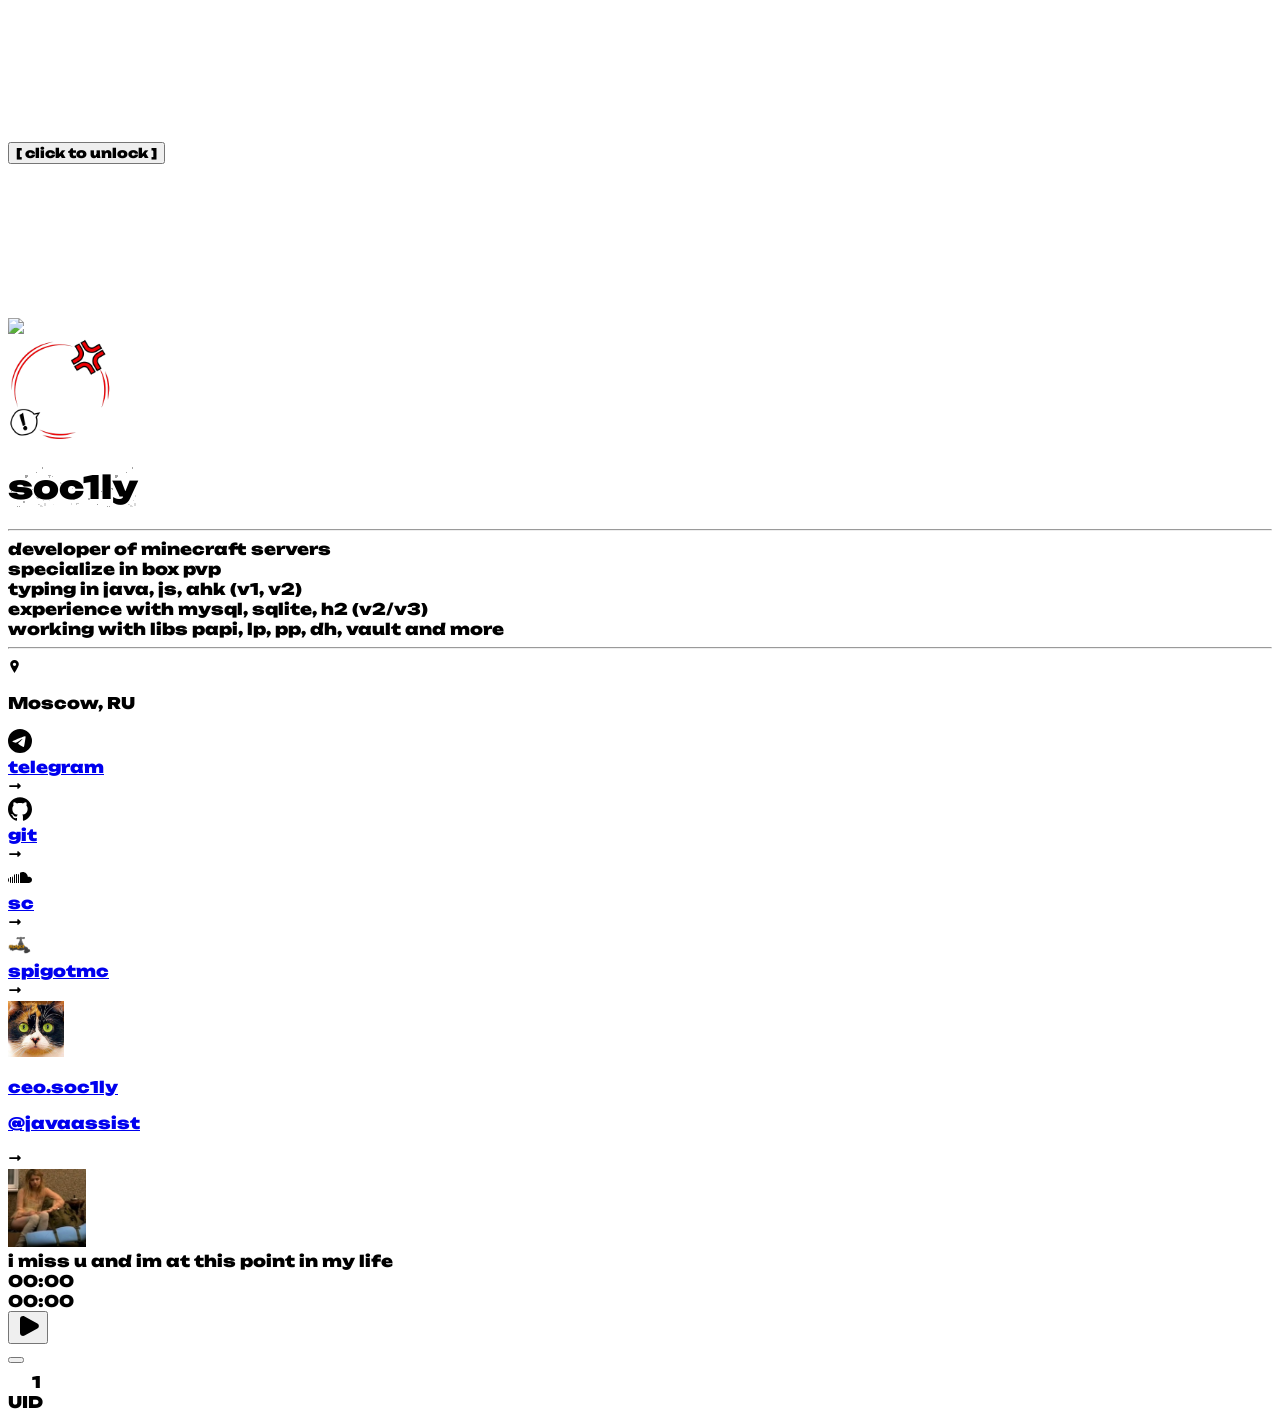
==== fakecrime.bio/soc1ly.html @ d60ca5ef "Add files via upload" ====
<!DOCTYPE html><html lang="en">
<!-- Mirrored from fakecrime.bio/soc1ly by HTTrack Website Copier/3.x [XR&CO'2014], Fri, 26 Jun 2026 05:09:18 GMT -->
<!-- Added by HTTrack --><meta http-equiv="content-type" content="text/html;charset=utf-8" /><!-- /Added by HTTrack -->
<head><meta charSet="utf-8"/><link rel="preconnect" href="https://r2.fakecrime.bio/"/><meta name="viewport" content="width=device-width, initial-scale=1, maximum-scale=1"/><link rel="stylesheet" href="_next/static/css/2b248e9e79008cde.css" data-precedence="next"/><link rel="stylesheet" href="_next/static/css/2317e2665037c7f9.css" data-precedence="next"/><link rel="preload" as="script" fetchPriority="low" href="_next/static/chunks/webpack-b9954c28ec583b7f.js"/><script src="_next/static/chunks/fd9d1056-62a21c23d1c7eddb.js" async="" type="e4e64b947d9a463ac514992d-text/javascript"></script><script src="_next/static/chunks/2117-4ecefe92f7ff6a56.js" async="" type="e4e64b947d9a463ac514992d-text/javascript"></script><script src="_next/static/chunks/main-app-5294d1645fe5526e.js" async="" type="e4e64b947d9a463ac514992d-text/javascript"></script><script src="_next/static/chunks/4438-90663ea9f5e61d1a.js" async="" type="e4e64b947d9a463ac514992d-text/javascript"></script><script src="_next/static/chunks/app/layout-2d54398fd2197749.js" async="" type="e4e64b947d9a463ac514992d-text/javascript"></script><script src="_next/static/chunks/2972-30e123e68af4141a.js" async="" type="e4e64b947d9a463ac514992d-text/javascript"></script><script src="_next/static/chunks/app/error-9388289c7d46beb7.js" async="" type="e4e64b947d9a463ac514992d-text/javascript"></script><script src="_next/static/chunks/app/not-found-3c7879948d636120.js" async="" type="e4e64b947d9a463ac514992d-text/javascript"></script><script src="_next/static/chunks/aaea2bcf-b350f97bed25f4e3.js" async="" type="e4e64b947d9a463ac514992d-text/javascript"></script><script src="_next/static/chunks/4123-5829a6358d86a6cf.js" async="" type="e4e64b947d9a463ac514992d-text/javascript"></script><script src="_next/static/chunks/3145-48cafac7e1c5f377.js" async="" type="e4e64b947d9a463ac514992d-text/javascript"></script><script src="_next/static/chunks/5823-858e1024ac753b35.js" async="" type="e4e64b947d9a463ac514992d-text/javascript"></script><script src="_next/static/chunks/3959-676af0b8bd7fda23.js" async="" type="e4e64b947d9a463ac514992d-text/javascript"></script><script src="_next/static/chunks/4576-3b5e958e42ed7730.js" async="" type="e4e64b947d9a463ac514992d-text/javascript"></script><script src="_next/static/chunks/8888-28c9cdcb72d3bdb5.js" async="" type="e4e64b947d9a463ac514992d-text/javascript"></script><script src="_next/static/chunks/app/%5bslug%5d/page-f7dfb92ca68be2da.js" async="" type="e4e64b947d9a463ac514992d-text/javascript"></script><meta name="theme-color" content="#ffffff"/><title>soc1ly</title><link rel="manifest" href="manifest.webmanifest" crossorigin="use-credentials"/><meta name="robots" content="index, follow"/><meta name="copyright" content="fakecrime 2026 — All Rights reserved"/><link rel="canonical" href="soc1ly.html"/><meta property="og:title" content="soc1ly.lol"/><meta property="og:url" content="https://fakecrime.bio"/><meta property="og:type" content="profile"/><meta name="twitter:card" content="summary_large_image"/><meta name="twitter:title" content="soc1ly.lol"/><meta name="twitter:image" content="https://fakecrime.bio/api/og/soc1ly?t=1782450524565"/><link rel="shortcut icon" href="https://r2.fakecrime.bio/favicons/186e4f54-1aff-45e9-80f9-6cfaedfd10ea.webp"/><script src="_next/static/chunks/polyfills-42372ed130431b0a.js" noModule="" type="e4e64b947d9a463ac514992d-text/javascript"></script><style>
@font-face {
    font-family: 'CustomFont';
    src: url('./font.ttf') format('truetype');
    font-weight: normal;
    font-style: normal;
}

html,
body,
main,
*,
*::before,
*::after,
input,
button,
textarea,
select {
    font-family: 'CustomFont' !important;
}
</style></head><body><script type="e4e64b947d9a463ac514992d-text/javascript">(self.__next_s=self.__next_s||[]).push([0,{"type":"application/ld+json","children":"{\n  \"@context\": \"https://schema.org\",\n  \"@type\": \"Organization\",\n  \"url\": \"https://fakecrime.bio\",\n  \"name\": \"fakecrime\",\n  \"description\": \"Fakecrime is your essential platform for creating modern, customizable bio-pages, paired with a flexible, fast and secure file hosting to meet all your digital needs.\",\n  \"logo\": \"https://fakecrime.bio/favicon.ico\"\n}","id":"organization-json-ld"}])</script><section aria-label="Notifications alt+T" tabindex="-1" aria-live="polite" aria-relevant="additions text" aria-atomic="false"></section><!--$--><style>
          #nprogress {
            pointer-events: none;
          }
          
          #nprogress .bar {
            background: #F97316;
          
            position: fixed;
            z-index: 1031;
            top: 0;
            left: 0;
          
            width: 100%;
            height: 3px;
          }
          
          /* Fancy blur effect */
          #nprogress .peg {
            display: block;
            position: absolute;
            right: 0px;
            width: 100px;
            height: 100%;
            box-shadow: 0 0 10px #F97316, 0 0 5px #F97316;
            opacity: 1.0;
          
            -webkit-transform: rotate(3deg) translate(0px, -4px);
                -ms-transform: rotate(3deg) translate(0px, -4px);
                    transform: rotate(3deg) translate(0px, -4px);
          }
          
          /* Remove these to get rid of the spinner */
          #nprogress .spinner {
            display: block;
            position: fixed;
            z-index: 1031;
            top: 15px;
            right: 15px;
          }
          
          #nprogress .spinner-icon {
            width: 18px;
            height: 18px;
            box-sizing: border-box;
          
            border: solid 2px transparent;
            border-top-color: #F97316;
            border-left-color: #F97316;
            border-radius: 50%;
          
            -webkit-animation: nprogress-spinner 400ms linear infinite;
                    animation: nprogress-spinner 400ms linear infinite;
          }
          
          .nprogress-custom-parent {
            overflow: hidden;
            position: relative;
          }
          
          .nprogress-custom-parent #nprogress .spinner,
          .nprogress-custom-parent #nprogress .bar {
            position: absolute;
          }
          
          @-webkit-keyframes nprogress-spinner {
            0%   { -webkit-transform: rotate(0deg); }
            100% { -webkit-transform: rotate(360deg); }
          }
          @keyframes nprogress-spinner {
            0%   { transform: rotate(0deg); }
            100% { transform: rotate(360deg); }
          }
        </style><!--/$--><div id="cf-turnstile"></div><main style="font-family:CustomFont;--theme-color:#ffffff;--icon-color:#F97316;--primary-text-color:#ffffff;--secondary-text-color:#a3a3a3;--background-color:#000000;--box-color:#14141700;--box-width:1000px;--box-spacing:25px;--box-blur:0px;--box-radius:20px;--box-shadow-color:#09090900;--border-width:1px;--border-color:#78726D20;--border-style:Solid;--page-enter-animation:None;--page-enter-animation-speed:161ms;--avatar-radius:50px;--reveal-screen-blur:10px"><button type="button" class="reveal-screen-blur fixed z-50 flex size-full items-center justify-center bg-black/50"><div class="primary-text-color page-enter-animation whitespace-pre-wrap break-all px-4 text-lg select-none">[ click to unlock ]</div></button><video loop="" muted="" playsInline="" controlsList="nofullscreen" class="background-color pointer-events-none fixed z-10 size-full object-contain" disablePictureInPicture="" style="opacity:0%" src="https://r2.fakecrime.bio/backgrounds/d4bbc75a-4142-4ed5-b296-48e8fee470be.mp4"></video><div class="background-color pointer-events-none fixed z-0 size-full"></div><div class="hidden relative z-20 size-full"><div class="table-cell px-4 py-20 align-middle"><div class="box-width page-enter-animation relative mx-auto"><div class="false space-y-8"><div class="box-style"><div class="border-color box-radius-top border-bottom-width overflow-hidden"><video autoPlay="" loop="" muted="" playsInline="" controlsList="nofullscreen" disablePictureInPicture="" class="h-40 w-full" style="opacity:100%;filter:blur(00px)" src="https://r2.fakecrime.bio/banners/39128000-a18c-4f70-8458-5ef6fb4e8898.mp4" preload="none"></video></div><div class="space-y-8 -mt-14 box-padding-x box-padding-b"><div class="flex items-center justify-center flex-col gap-8"><div class="relative -m-2"><div class="relative m-2 aspect-square h-28"><img alt="Avatar" draggable="false" loading="lazy" width="104" height="104" decoding="async" data-nimg="1" class="border-color border-width avatar-radius aspect-square size-full Center" style="color:transparent" src="https://r2.fakecrime.bio/avatars/91bf0f3a-f4a6-4b5e-a938-6fa3a2fa9d0c.webp"/></div><div class="pointer-events-none absolute right-0 top-0 aspect-square h-32"><img alt="Decoration" draggable="false" loading="lazy" width="104" height="104" decoding="async" data-nimg="1" class="aspect-square size-full" style="color:transparent" src="../r2.fakecrime.bio/assets/decorations/angry.gif"/></div></div><div class="flex justify-center items-center z-10 flex-col gap-2"><h1 class="primary-text-color break-all text-2xl font-semibold" style="background-image:url(../r2.fakecrime.bio/assets/sparkles/white.gif);width:fit-content">soc1ly</h1></div></div><div class="secondary-text-color whitespace-pre-wrap leading-tight" style="word-break:break-word"><hr />
<div class="text-center"><b>developer of minecraft servers</b></div>
<div class="text-center"><b>specialize in box pvp</b></div>
<div class="text-center"><b>typing in java, js, ahk (v1, v2</b>)</div>
<div class="text-center"><b>experience with mysql, sqlite, h2 (v2/v3)</b></div>
<div class="text-center"><b>working with libs papi, lp, pp, dh, vault and more</b></div>
<hr /></div><div class="flex justify-center items-center gap-3 text-sm"><svg xmlns="http://www.w3.org/2000/svg" viewBox="0 0 24 24" width="13" height="13" class="fill-theme drop-shadow-theme"><path d="M12 0c-4.198 0-8 3.403-8 7.602 0 4.198 3.469 9.21 8 16.398 4.531-7.188 8-12.2 8-16.398 0-4.199-3.801-7.602-8-7.602zm0 11c-1.657 0-3-1.343-3-3s1.343-3 3-3 3 1.343 3 3-1.343 3-3 3z"></path></svg><p class="secondary-text-color line-clamp-1 break-all">Moscow, RU</p></div><div class="flex flex-wrap items-center justify-center gap-4"><a target="_blank" draggable="false" href="https://t.me/javacrime"><div class="group relative z-20 flex items-center justify-center"><div class="duration-300 hover:scale-105 hover:brightness-105"><div class="flex items-center justify-center size-[24px] "><svg xmlns="http://www.w3.org/2000/svg" viewBox="0 0 24 24" width="24" height="24" class="fill-[#32A7E3] drop-shadow-[0_0_3.5px_#32A7E375]"><path d="M11.944 0A12 12 0 0 0 0 12a12 12 0 0 0 12 12 12 12 0 0 0 12-12A12 12 0 0 0 12 0a12 12 0 0 0-.056 0zm4.962 7.224c.1-.002.321.023.465.14a.506.506 0 0 1 .171.325c.016.093.036.306.02.472-.18 1.898-.962 6.502-1.36 8.627-.168.9-.499 1.201-.82 1.23-.696.065-1.225-.46-1.9-.902-1.056-.693-1.653-1.124-2.678-1.8-1.185-.78-.417-1.21.258-1.91.177-.184 3.247-2.977 3.307-3.23.007-.032.014-.15-.056-.212s-.174-.041-.249-.024c-.106.024-1.793 1.14-5.061 3.345-.48.33-.913.49-1.302.48-.428-.008-1.252-.241-1.865-.44-.752-.245-1.349-.374-1.297-.789.027-.216.325-.437.893-.663 3.498-1.524 5.83-2.529 6.998-3.014 3.332-1.386 4.025-1.627 4.476-1.635z"></path></svg></div></div><div class="box-radius pointer-events-none absolute -top-10 sm:-top-11 flex translate-y-1 scale-90 items-center gap-2 border border-stone-400/10 bg-black px-3 py-1.5 text-white opacity-0 duration-300 group-hover:translate-y-0 group-hover:scale-100 group-hover:opacity-100"><span class="select-none truncate text-xs sm:text-sm font-normal">telegram</span><div class="size-4"><svg xmlns="http://www.w3.org/2000/svg" viewBox="0 0 24 24" width="14" height="14" class="drop-shadow-current fill-current"><path d="M16.6 17a1 1 0 0 1-.6-1v-2.5H3a1 1 0 0 1-1-1v-1q0-1 1-1h13V8a1 1 0 0 1 1.7-.7l4 4q.6.7 0 1.4l-4 4a1 1 0 0 1-1 .2"></path></svg></div></div></div></a><a target="_blank" draggable="false" href="https://github.com/soc1ly"><div class="group relative z-20 flex items-center justify-center"><div class="duration-300 hover:scale-105 hover:brightness-105"><div class="flex items-center justify-center size-[24px] "><svg xmlns="http://www.w3.org/2000/svg" viewBox="0 0 24 24" width="24" height="24" class="fill-white drop-shadow-[0_0_3.5px_#FFFFFF75]"><path d="M12 .297c-6.63 0-12 5.373-12 12 0 5.303 3.438 9.8 8.205 11.385.6.113.82-.258.82-.577 0-.285-.01-1.04-.015-2.04-3.338.724-4.042-1.61-4.042-1.61C4.422 18.07 3.633 17.7 3.633 17.7c-1.087-.744.084-.729.084-.729 1.205.084 1.838 1.236 1.838 1.236 1.07 1.835 2.809 1.305 3.495.998.108-.776.417-1.305.76-1.605-2.665-.3-5.466-1.332-5.466-5.93 0-1.31.465-2.38 1.235-3.22-.135-.303-.54-1.523.105-3.176 0 0 1.005-.322 3.3 1.23.96-.267 1.98-.399 3-.405 1.02.006 2.04.138 3 .405 2.28-1.552 3.285-1.23 3.285-1.23.645 1.653.24 2.873.12 3.176.765.84 1.23 1.91 1.23 3.22 0 4.61-2.805 5.625-5.475 5.92.42.36.81 1.096.81 2.22 0 1.606-.015 2.896-.015 3.286 0 .315.21.69.825.57C20.565 22.092 24 17.592 24 12.297c0-6.627-5.373-12-12-12"></path></svg></div></div><div class="box-radius pointer-events-none absolute -top-10 sm:-top-11 flex translate-y-1 scale-90 items-center gap-2 border border-stone-400/10 bg-black px-3 py-1.5 text-white opacity-0 duration-300 group-hover:translate-y-0 group-hover:scale-100 group-hover:opacity-100"><span class="select-none truncate text-xs sm:text-sm font-normal">git</span><div class="size-4"><svg xmlns="http://www.w3.org/2000/svg" viewBox="0 0 24 24" width="14" height="14" class="drop-shadow-current fill-current"><path d="M16.6 17a1 1 0 0 1-.6-1v-2.5H3a1 1 0 0 1-1-1v-1q0-1 1-1h13V8a1 1 0 0 1 1.7-.7l4 4q.6.7 0 1.4l-4 4a1 1 0 0 1-1 .2"></path></svg></div></div></div></a><a target="_blank" draggable="false" href="https://soundcloud.com/soc1ly"><div class="group relative z-20 flex items-center justify-center"><div class="duration-300 hover:scale-105 hover:brightness-105"><div class="flex items-center justify-center size-[24px] "><svg xmlns="http://www.w3.org/2000/svg" viewBox="0 0 24 24" width="24" height="24" class="fill-[#FF6600] drop-shadow-[0_0_3.5px_#FF660075]"><path d="M7 17.939h-1v-8.068c.308-.231.639-.429 1-.566v8.634zm3 0h1v-9.224c-.229.265-.443.548-.621.857l-.379-.184v8.551zm-2 0h1v-8.848c-.508-.079-.623-.05-1-.01v8.858zm-4 0h1v-7.02c-.312.458-.555.971-.692 1.535l-.308-.182v5.667zm-3-5.25c-.606.547-1 1.354-1 2.268 0 .914.394 1.721 1 2.268v-4.536zm18.879-.671c-.204-2.837-2.404-5.079-5.117-5.079-1.022 0-1.964.328-2.762.877v10.123h9.089c1.607 0 2.911-1.393 2.911-3.106 0-2.233-2.168-3.772-4.121-2.815zm-16.879-.027c-.302-.024-.526-.03-1 .122v5.689c.446.143.636.138 1 .138v-5.949z"></path></svg></div></div><div class="box-radius pointer-events-none absolute -top-10 sm:-top-11 flex translate-y-1 scale-90 items-center gap-2 border border-stone-400/10 bg-black px-3 py-1.5 text-white opacity-0 duration-300 group-hover:translate-y-0 group-hover:scale-100 group-hover:opacity-100"><span class="select-none truncate text-xs sm:text-sm font-normal">sc</span><div class="size-4"><svg xmlns="http://www.w3.org/2000/svg" viewBox="0 0 24 24" width="14" height="14" class="drop-shadow-current fill-current"><path d="M16.6 17a1 1 0 0 1-.6-1v-2.5H3a1 1 0 0 1-1-1v-1q0-1 1-1h13V8a1 1 0 0 1 1.7-.7l4 4q.6.7 0 1.4l-4 4a1 1 0 0 1-1 .2"></path></svg></div></div></div></a><a target="_blank" draggable="false" href="redirecta77a.html?url=https%3A%2F%2Fspigotmc.ru%2Fmembers%2Fsoc1ly.50434%2F"><div class="group relative z-20 flex items-center justify-center"><div class="duration-300 hover:scale-105 hover:brightness-105"><img alt="Icon" draggable="false" loading="lazy" width="24" height="24" decoding="async" data-nimg="1" class="size-[24px] object-cover false" style="color:transparent" src="../r2.fakecrime.bio/icons/67cf42e0-6886-4e07-b106-dd13e78aa9c2.png"/></div><div class="box-radius pointer-events-none absolute -top-10 sm:-top-11 flex translate-y-1 scale-90 items-center gap-2 border border-stone-400/10 bg-black px-3 py-1.5 text-white opacity-0 duration-300 group-hover:translate-y-0 group-hover:scale-100 group-hover:opacity-100"><span class="select-none truncate text-xs sm:text-sm font-normal">spigotmc</span><div class="size-4"><svg xmlns="http://www.w3.org/2000/svg" viewBox="0 0 24 24" width="14" height="14" class="drop-shadow-current fill-current"><path d="M16.6 17a1 1 0 0 1-.6-1v-2.5H3a1 1 0 0 1-1-1v-1q0-1 1-1h13V8a1 1 0 0 1 1.7-.7l4 4q.6.7 0 1.4l-4 4a1 1 0 0 1-1 .2"></path></svg></div></div></div></a></div></div></div><div class="flex flex-wrap items-center justify-center gap-4"><a target="_blank" draggable="false" class="box-style flex w-full flex-[100%] cursor-pointer items-center justify-between gap-4 p-3 sm:flex-[45%]" href="https://discord.com/users/javaassist"><div class="flex w-full items-center justify-between gap-4"><div class="flex aspect-square h-14 items-center justify-center"><img alt="Icon" draggable="false" loading="lazy" width="56" height="56" decoding="async" data-nimg="1" class="border-color box-radius border-width size-full bg-white/[3%] object-cover false" style="color:transparent" src="../r2.fakecrime.bio/icons/945a8f7a-66af-4936-a778-c6281553f743.jpg"/></div><div class="w-full text-left"><p class="primary-text-color font-medium line-clamp-1 w-full break-all text-sm">ceo.soc1ly</p><p class="secondary-text-color line-clamp-1 w-full break-all text-xs">@javaassist</p></div></div><div class="mr-3 text-theme drop-shadow-theme"><svg xmlns="http://www.w3.org/2000/svg" viewBox="0 0 24 24" width="14" height="14" class="drop-shadow-current fill-current"><path d="M16.6 17a1 1 0 0 1-.6-1v-2.5H3a1 1 0 0 1-1-1v-1q0-1 1-1h13V8a1 1 0 0 1 1.7-.7l4 4q.6.7 0 1.4l-4 4a1 1 0 0 1-1 .2"></path></svg></div></a></div><div class="flex items-center justify-center gap-5 p-3 box-style"><img alt="Cover" draggable="false" loading="lazy" width="78" height="78" decoding="async" data-nimg="1" class="border-color avatar-radius border-width aspect-square size-16 sm:size-20" style="color:transparent" src="../r2.fakecrime.bio/tracks/covers/6cf451a5-63c4-4819-864f-259735056a4d.jpg"/><div role="group" tabindex="0" aria-label="Audio player" class="rhap_container rhap_loop--on rhap_play-status--paused "><audio src="https://r2.fakecrime.bio/tracks/audios/7b31f6b3-a439-4cd5-9216-e42a86cb0503.mp3" loop="" preload="none"></audio><div class="rhap_header"><div class="line-clamp-1 break-all">i miss u and im at this point in my life</div></div><div class="rhap_main rhap_stacked"><div class="rhap_progress-section"><div id="rhap_current-time" class="rhap_time rhap_current-time">00:00</div><div class="rhap_progress-container" aria-label="Audio progress control" role="progressbar" aria-valuemin="0" aria-valuemax="100" aria-valuenow="0" tabindex="0"><div class="rhap_progress-bar "><div class="rhap_progress-indicator" style="left:0%"></div><div class="rhap_progress-filled" style="width:0%"></div></div></div><div class="rhap_time rhap_total-time">00:00</div></div><div class="rhap_controls-section"><div class="rhap_additional-controls"></div><div class="rhap_main-controls"><button aria-label="Play" class="rhap_button-clear rhap_main-controls-button rhap_play-pause-button" type="button"><svg xmlns="http://www.w3.org/2000/svg" viewBox="0 0 24 24" width="24" height="24" class="fill-theme drop-shadow-theme size-5 duration-300 hover:scale-105 hover:brightness-105"><path d="M21.4 9.4a3 3 0 0 1 0 5.2l-12.8 7C6.6 22.7 4 21.3 4 19V5c0-2.3 2.5-3.7 4.6-2.6z"></path></svg></button></div><div class="rhap_volume-controls"><div class="rhap_volume-container"><button aria-label="Mute" type="button" class="rhap_button-clear rhap_volume-button"></button><div role="progressbar" aria-label="Volume control" aria-valuemin="0" aria-valuemax="100" aria-valuenow="NaN" tabindex="0" class="rhap_volume-bar-area"><div class="rhap_volume-bar"><div class="rhap_volume-indicator" style="left:10.00%;transition-duration:0s"></div><div class="rhap_volume-filled" style="width:10.00%"></div></div></div></div></div></div></div></div></div></div><div class="absolute right-0 top-0 m-4 flex items-center gap-2"><div class="group relative z-20 flex items-center justify-center"><div class=""><span class="border-color box-blur box-radius border-width secondary-text-color flex select-none items-center gap-2 bg-white/[3%] px-3 py-1.5 text-xs duration-300 hover:scale-105 hover:brightness-105"><svg xmlns="http://www.w3.org/2000/svg" viewBox="0 0 24 24" width="24" height="24" class="stroke-theme drop-shadow-theme size-4 fill-none" stroke-linecap="round" stroke-width="3"><path d="M10 4 7 20M17 4l-3 16M5 8h15M4 16h15"></path></svg>1</span></div><div class="box-radius pointer-events-none absolute -top-10 sm:-top-11 flex translate-y-1 scale-90 items-center gap-2 border border-stone-400/10 bg-black px-3 py-1.5 text-white opacity-0 duration-300 group-hover:translate-y-0 group-hover:scale-100 group-hover:opacity-100"><span class="select-none truncate text-xs sm:text-sm font-normal">UID</span></div></div></div></div></div></div></main><script src="_next/static/chunks/webpack-b9954c28ec583b7f.js" async="" type="e4e64b947d9a463ac514992d-text/javascript"></script><script type="e4e64b947d9a463ac514992d-text/javascript">(self.__next_f=self.__next_f||[]).push([0]);self.__next_f.push([2,null])</script><script type="e4e64b947d9a463ac514992d-text/javascript">self.__next_f.push([1,"1:HL[\"_next/static/css/2b248e9e79008cde.css\",\"style\"]\n2:HL[\"_next/static/css/2317e2665037c7f9.css\",\"style\"]\n"])</script><script type="e4e64b947d9a463ac514992d-text/javascript">self.__next_f.push([1,"3:I[12846,[],\"\"]\n6:I[4707,[],\"\"]\n8:I[36423,[],\"\"]\n9:I[88105,[\"4438\",\"static/chunks/4438-90663ea9f5e61d1a.js\",\"3185\",\"static/chunks/app/layout-2d54398fd2197749.js\"],\"PreloadResources\"]\na:I[88003,[\"4438\",\"static/chunks/4438-90663ea9f5e61d1a.js\",\"3185\",\"static/chunks/app/layout-2d54398fd2197749.js\"],\"\"]\nb:I[14438,[\"4438\",\"static/chunks/4438-90663ea9f5e61d1a.js\",\"3185\",\"static/chunks/app/layout-2d54398fd2197749.js\"],\"Toaster\"]\nc:I[69229,[\"4438\",\"static/chunks/4438-90663ea9f5e61d1a.js\",\"3185\",\"static/chunks/app/layout-2d54398fd2197749.js\"],\"default\"]\nd:I[10376,[\"2972\",\"static/chunks/2972-30e123e68af4141a.js\",\"7601\",\"static/chunks/app/error-9388289c7d46beb7.js\"],\"default\"]\ne:I[75292,[\"2972\",\"static/chunks/2972-30e123e68af4141a.js\",\"9160\",\"static/chunks/app/not-found-3c7879948d636120.js\"],\"default\"]\n10:I[61060,[],\"\"]\n7:[\"slug\",\"soc1ly\",\"d\"]\n11:[]\n"])</script><script type="e4e64b947d9a463ac514992d-text/javascript">self.__next_f.push([1,"0:[\"$\",\"$L3\",null,{\"buildId\":\"6O9khvYZ4xab4Kx9HjTrV\",\"assetPrefix\":\"index.html\",\"urlParts\":[\"\",\"soc1ly\"],\"initialTree\":[\"\",{\"children\":[[\"slug\",\"soc1ly\",\"d\"],{\"children\":[\"__PAGE__\",{}]}]},\"$undefined\",\"$undefined\",true],\"initialSeedData\":[\"\",{\"children\":[[\"slug\",\"soc1ly\",\"d\"],{\"children\":[\"__PAGE__\",{},[[\"$L4\",\"$L5\",null],null],null]},[null,[\"$\",\"$L6\",null,{\"parallelRouterKey\":\"children\",\"segmentPath\":[\"children\",\"$7\",\"children\"],\"error\":\"$undefined\",\"errorStyles\":\"$undefined\",\"errorScripts\":\"$undefined\",\"template\":[\"$\",\"$L8\",null,{}],\"templateStyles\":\"$undefined\",\"templateScripts\":\"$undefined\",\"notFound\":\"$undefined\",\"notFoundStyles\":\"$undefined\"}]],null]},[[[[\"$\",\"link\",\"0\",{\"rel\":\"stylesheet\",\"href\":\"_next/static/css/2b248e9e79008cde.css\",\"precedence\":\"next\",\"crossOrigin\":\"$undefined\"}],[\"$\",\"link\",\"1\",{\"rel\":\"stylesheet\",\"href\":\"_next/static/css/2317e2665037c7f9.css\",\"precedence\":\"next\",\"crossOrigin\":\"$undefined\"}]],[\"$\",\"html\",null,{\"lang\":\"en\",\"children\":[\"$\",\"body\",null,{\"children\":[[\"$\",\"$L9\",null,{}],[\"$\",\"$La\",null,{\"id\":\"organization-json-ld\",\"type\":\"application/ld+json\",\"strategy\":\"beforeInteractive\",\"dangerouslySetInnerHTML\":{\"__html\":\"{\\n  \\\"@context\\\": \\\"https://schema.org/\\\",\\n  \\\"@type\\\": \\\"Organization\\\",\\n  \\\"url\\\": \\\"index.html\\\",\\n  \\\"name\\\": \\\"fakecrime\\\",\\n  \\\"description\\\": \\\"Fakecrime is your essential platform for creating modern, customizable bio-pages, paired with a flexible, fast and secure file hosting to meet all your digital needs.\\\",\\n  \\\"logo\\\": \\\"https://fakecrime.bio/favicon.ico\\\"\\n}\"}}],[\"$\",\"$Lb\",null,{\"className\":\"!z-50\",\"style\":{\"fontFamily\":\"CustomFont\"},\"position\":\"bottom-center\",\"richColors\":true,\"duration\":2500,\"expand\":true}],[\"$\",\"$Lc\",null,{}],[\"$\",\"$L6\",null,{\"parallelRouterKey\":\"children\",\"segmentPath\":[\"children\"],\"error\":\"$d\",\"errorStyles\":[],\"errorScripts\":[],\"template\":[\"$\",\"$L8\",null,{}],\"templateStyles\":\"$undefined\",\"templateScripts\":\"$undefined\",\"notFound\":[\"$\",\"$Le\",null,{}],\"notFoundStyles\":[]}]]}]}]],null],null],\"couldBeIntercepted\":false,\"initialHead\":[null,\"$Lf\"],\"globalErrorComponent\":\"$10\",\"missingSlots\":\"$W11\"}]\n"])</script><script type="e4e64b947d9a463ac514992d-text/javascript">self.__next_f.push([1,"12:I[50424,[\"8218\",\"static/chunks/aaea2bcf-b350f97bed25f4e3.js\",\"2972\",\"static/chunks/2972-30e123e68af4141a.js\",\"4123\",\"static/chunks/4123-5829a6358d86a6cf.js\",\"3145\",\"static/chunks/3145-48cafac7e1c5f377.js\",\"5823\",\"static/chunks/5823-858e1024ac753b35.js\",\"3959\",\"static/chunks/3959-676af0b8bd7fda23.js\",\"4576\",\"static/chunks/4576-3b5e958e42ed7730.js\",\"8888\",\"static/chunks/8888-28c9cdcb72d3bdb5.js\",\"6042\",\"static/chunks/app/%5Bslug%5D/page-f7dfb92ca68be2da.js\"],\"default\"]\n"])</script><script type="e4e64b947d9a463ac514992d-text/javascript">self.__next_f.push([1,"5:[\"$\",\"$L12\",null,{\"portfolio\":{\"id\":1,\"slug\":\"soc1ly\",\"username\":\"soc1ly\",\"aliases\":[],\"role\":\"User\",\"verified\":true,\"has_premium\":false,\"description\":\"[hr]\\n[center][b]developer of minecraft servers[/b][/center]\\n[center][b]specialize in box pvp[/b][/center]\\n[center][b]typing in java, js, ahk (v1, v2[/b])[/center]\\n[center][b]experience with mysql, sqlite, h2 (v2/v3)[/b][/center]\\n[center][b]working with libs papi, lp, pp, dh, vault and more[/b][/center]\\n[hr]\",\"location\":\"Moscow, RU\",\"views\":29,\"discord\":\"906439708161236992\",\"layout\":\"Default\",\"alignment\":\"Center\",\"assets\":{\"avatar\":\"https://r2.fakecrime.bio/avatars/91bf0f3a-f4a6-4b5e-a938-6fa3a2fa9d0c.webp\",\"background\":\"https://r2.fakecrime.bio/backgrounds/d4bbc75a-4142-4ed5-b296-48e8fee470be.mp4\",\"banner\":\"https://r2.fakecrime.bio/banners/39128000-a18c-4f70-8458-5ef6fb4e8898.mp4\",\"cursor\":null,\"favicon\":\"https://r2.fakecrime.bio/favicons/186e4f54-1aff-45e9-80f9-6cfaedfd10ea.webp\"},\"options\":{\"show_discord_presence\":false,\"show_join_date\":false,\"show_theme\":false,\"show_uid\":true,\"show_views\":false,\"show_reveal_screen\":true,\"hide_badges\":false,\"hide_links\":false,\"hide_showcases\":false,\"hide_tags\":true,\"hide_watermark\":true},\"embed\":{\"title\":\"soc1ly.lol\",\"site_name\":null,\"description\":null,\"color\":\"#ffffff\",\"image_size\":\"Big\",\"image\":null},\"reveal_screen_blur\":\"10\",\"reveal_screen_text\":\"[ click to unlock ]\",\"theme_color\":\"#ffffff\",\"icon_color\":\"#F97316\",\"primary_text_color\":\"#ffffff\",\"secondary_text_color\":\"#a3a3a3\",\"background_size\":\"Contain\",\"background_blur\":\"0\",\"background_opacity\":\"0\",\"background_color\":\"#000000\",\"banner_opacity\":\"100\",\"banner_blur\":\"0\",\"page_title\":\"soc1ly\",\"page_title_animation\":\"Flashing\",\"page_title_animation_speed\":\"500\",\"page_overlay\":\"None\",\"page_enter_animation\":\"None\",\"page_enter_animation_speed\":\"161\",\"font\":\"CustomFont\",\"click_sound\":\"None\",\"cursor\":\"System\",\"cursor_trail\":\"None\",\"border_width\":\"1\",\"border_color\":\"#78726D\",\"border_opacity\":\"20\",\"border_style\":\"Solid\",\"box_tilt\":\"Standard\",\"box_tilt_listening\":\"Full Page\",\"box_color\":\"#141417\",\"box_opacity\":\"0\",\"box_width\":\"1000\",\"box_spacing\":\"25\",\"box_blur\":\"0\",\"box_radius\":\"20\",\"box_shadow_color\":\"#090909\",\"box_shadow_opacity\":\"0\",\"avatar_decoration\":\"Angry\",\"avatar_radius\":\"50\",\"username_sparkles\":\"White\",\"track_player\":\"Embed Box\",\"track_playback_mode\":\"Shuffle\",\"tracks\":[{\"id\":\"bef26529-6bc9-483b-8faa-dde02490a0f5\",\"cover\":\"../r2.fakecrime.bio/tracks/covers/6cf451a5-63c4-4819-864f-259735056a4d.jpg\",\"audio\":\"https://r2.fakecrime.bio/tracks/audios/7b31f6b3-a439-4cd5-9216-e42a86cb0503.mp3\",\"name\":\"i miss u and im at this point in my life\",\"url\":null}],\"badges\":[],\"links\":[{\"id\":\"bdaf3bba-cdeb-4e8a-aeaf-6fa467c0ee71\",\"title\":\"telegram\",\"description\":null,\"url\":\"https://t.me/javacrime\",\"copyable_text\":null,\"platform\":\"Telegram\",\"icon\":null,\"style\":\"Icon\",\"type\":\"URL\"},{\"id\":\"38d661a2-c0e3-45f6-bc40-fadc7026a3e1\",\"title\":\"git\",\"description\":null,\"url\":\"https://github.com/soc1ly\",\"copyable_text\":null,\"platform\":\"GitHub\",\"icon\":null,\"style\":\"Icon\",\"type\":\"URL\"},{\"id\":\"3c72036a-3fab-4143-b550-881682ad0414\",\"title\":\"sc\",\"description\":null,\"url\":\"https://soundcloud.com/soc1ly\",\"copyable_text\":null,\"platform\":\"SoundCloud\",\"icon\":null,\"style\":\"Icon\",\"type\":\"URL\"},{\"id\":\"3c45e8d4-637e-4ca7-9281-830e43d689da\",\"title\":\"spigotmc\",\"description\":null,\"url\":\"https://spigotmc.ru/members/soc1ly.50434/\",\"copyable_text\":null,\"platform\":\"Custom\",\"icon\":\"../r2.fakecrime.bio/icons/67cf42e0-6886-4e07-b106-dd13e78aa9c2.png\",\"style\":\"Icon\",\"type\":\"URL\"},{\"id\":\"12816935-3488-4482-b687-35c72b97bf67\",\"title\":\"ceo.soc1ly\",\"description\":\"@javaassist\",\"url\":\"https://discord.com/users/javaassist\",\"copyable_text\":null,\"platform\":\"Custom\",\"icon\":\"../r2.fakecrime.bio/icons/945a8f7a-66af-4936-a778-c6281553f743.jpg\",\"style\":\"Box\",\"type\":\"URL\"}],\"showcases\":[],\"tags\":[{\"id\":\"d5060d27-e08e-406c-86ed-f70b555294a4\",\"tag\":\"#jar\"},{\"id\":\"01e192f0-3bc2-4f53-8f5c-b68abc24c90d\",\"tag\":\"#boxpvp\"},{\"id\":\"d8468c37-eefc-4080-8a8e-2b83d5f6ce9b\",\"tag\":\"#java\"},{\"id\":\"8ec3c2ad-4180-4ebd-97e9-30b10c18a5fd\",\"tag\":\"#minecraft\"},{\"id\":\"0e592609-a19a-4035-840e-f82f172128c5\",\"tag\":\"#developer\"}],\"created_at\":\"2025-12-29T04:34:50.000Z\"}}]\n"])</script><script type="e4e64b947d9a463ac514992d-text/javascript">self.__next_f.push([1,"f:[[\"$\",\"meta\",\"0\",{\"name\":\"viewport\",\"content\":\"width=device-width, initial-scale=1, maximum-scale=1\"}],[\"$\",\"meta\",\"1\",{\"name\":\"theme-color\",\"content\":\"#ffffff\"}],[\"$\",\"meta\",\"2\",{\"charSet\":\"utf-8\"}],[\"$\",\"title\",\"3\",{\"children\":\"soc1ly\"}],[\"$\",\"link\",\"4\",{\"rel\":\"manifest\",\"href\":\"/manifest.webmanifest\",\"crossOrigin\":\"use-credentials\"}],[\"$\",\"meta\",\"5\",{\"name\":\"robots\",\"content\":\"index, follow\"}],[\"$\",\"meta\",\"6\",{\"name\":\"copyright\",\"content\":\"fakecrime 2026 — All Rights reserved\"}],[\"$\",\"link\",\"7\",{\"rel\":\"canonical\",\"href\":\"https://fakecrime.bio/soc1ly\"}],[\"$\",\"meta\",\"8\",{\"property\":\"og:title\",\"content\":\"soc1ly.lol\"}],[\"$\",\"meta\",\"9\",{\"property\":\"og:url\",\"content\":\"https://fakecrime.bio\"}],[\"$\",\"meta\",\"10\",{\"property\":\"og:type\",\"content\":\"profile\"}],[\"$\",\"meta\",\"11\",{\"name\":\"twitter:card\",\"content\":\"summary_large_image\"}],[\"$\",\"meta\",\"12\",{\"name\":\"twitter:title\",\"content\":\"soc1ly.lol\"}],[\"$\",\"meta\",\"13\",{\"name\":\"twitter:image\",\"content\":\"https://fakecrime.bio/api/og/soc1ly?t=1782450524565\"}],[\"$\",\"link\",\"14\",{\"rel\":\"shortcut icon\",\"href\":\"https://r2.fakecrime.bio/favicons/186e4f54-1aff-45e9-80f9-6cfaedfd10ea.webp\"}]]\n4:null\n"])</script><script src="cdn-cgi/scripts/7d0fa10a/cloudflare-static/rocket-loader.min.js" data-cf-settings="e4e64b947d9a463ac514992d-|49" defer></script><script>(function(){function c(){var b=a.contentDocument||a.contentWindow.document;if(b){var d=b.createElement('script');d.innerHTML="window.__CF$cv$params={r:'a119b2fbba3a8d92',t:'MTc4MjQ1MDU1OQ=='};var a=document.createElement('script');a.src='cdn-cgi/challenge-platform/h/b/scripts/jsd/25e6c66701a0/maind41d.js';document.getElementsByTagName('head')[0].appendChild(a);";b.getElementsByTagName('head')[0].appendChild(d)}}if(document.body){var a=document.createElement('iframe');a.height=1;a.width=1;a.style.position='absolute';a.style.top=0;a.style.left=0;a.style.border='none';a.style.visibility='hidden';document.body.appendChild(a);if('loading'!==document.readyState)c();else if(window.addEventListener)document.addEventListener('DOMContentLoaded',c);else{var e=document.onreadystatechange||function(){};document.onreadystatechange=function(b){e(b);'loading'!==document.readyState&&(document.onreadystatechange=e,c())}}}})();</script><script defer src="https://static.cloudflareinsights.com/beacon.min.js/v833ccba57c9e4d2798f2e76cebdd09a11778172276447" integrity="sha512-57MDmcccJXYtNnH+ZiBwzC4jb2rvgVCEokYN+L/nLlmO8rfYT/gIpW2A569iJ/3b+0UEasghjuZH/ma3wIs/EQ==" data-cf-beacon='{"version":"2024.11.0","token":"4828381486de4d7c8a6e7c64cd85ff9c","server_timing":{"name":{"cfCacheStatus":true,"cfEdge":true,"cfExtPri":true,"cfL4":true,"cfOrigin":true,"cfSpeedBrain":true},"location_startswith":null}}' crossorigin="anonymous"></script>
</body>
<!-- Mirrored from fakecrime.bio/soc1ly by HTTrack Website Copier/3.x [XR&CO'2014], Fri, 26 Jun 2026 05:09:25 GMT -->
</html>
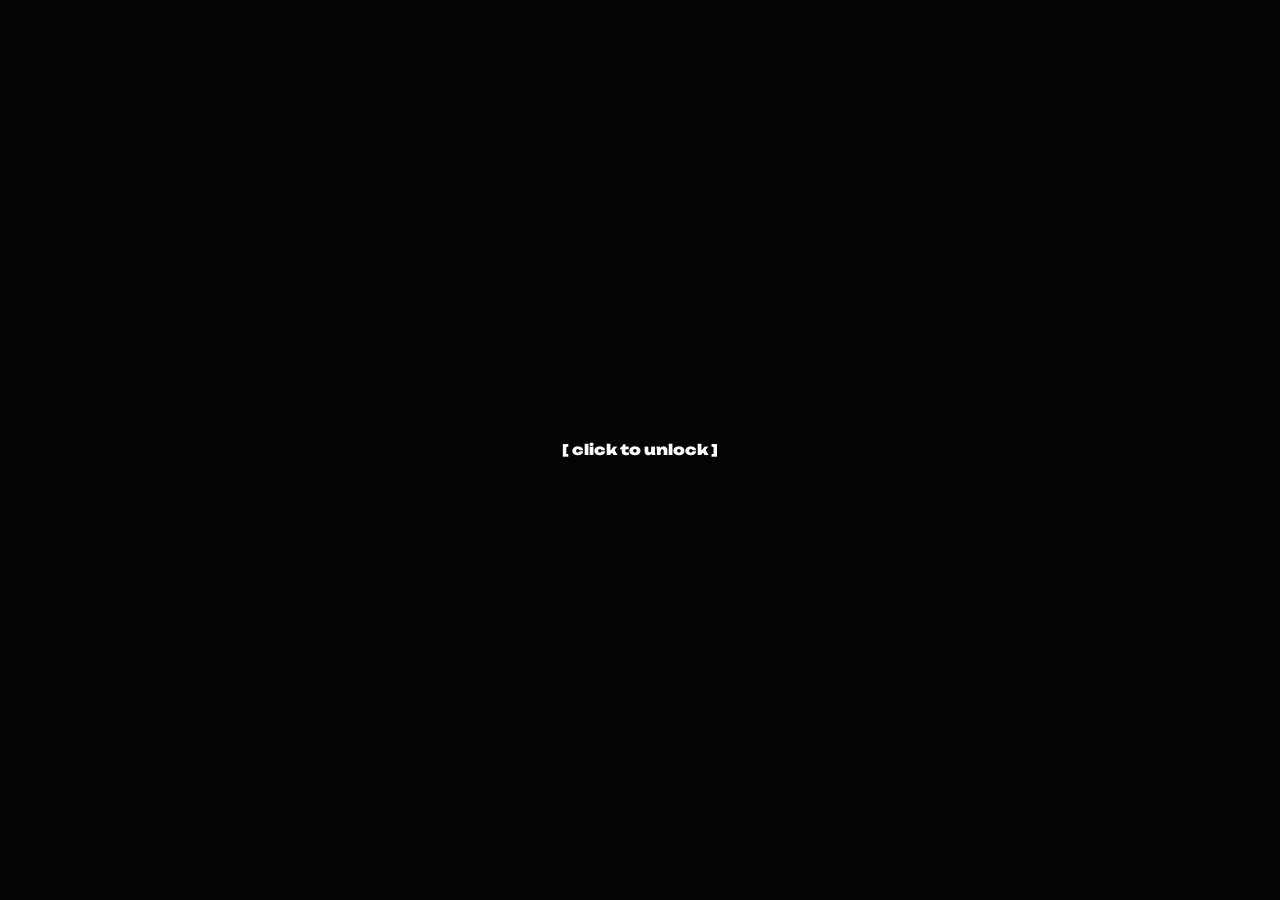
==== commit 10c21c17: "Update soc1ly.html" ====
--- a/fakecrime.bio/soc1ly.html
+++ b/fakecrime.bio/soc1ly.html
@@ -98,9 +98,9 @@
 <div class="text-center"><b>developer of minecraft servers</b></div>
 <div class="text-center"><b>specialize in box pvp</b></div>
 <div class="text-center"><b>typing in java, js, ahk (v1, v2</b>)</div>
-<div class="text-center"><b>experience with mysql, sqlite, h2 (v2/v3)</b></div>
+<div class="text-center"><b>experience with mysql, sqlite, h2 (v2, v3)</b></div>
 <div class="text-center"><b>working with libs papi, lp, pp, dh, vault and more</b></div>
 <hr /></div><div class="flex justify-center items-center gap-3 text-sm"><svg xmlns="http://www.w3.org/2000/svg" viewBox="0 0 24 24" width="13" height="13" class="fill-theme drop-shadow-theme"><path d="M12 0c-4.198 0-8 3.403-8 7.602 0 4.198 3.469 9.21 8 16.398 4.531-7.188 8-12.2 8-16.398 0-4.199-3.801-7.602-8-7.602zm0 11c-1.657 0-3-1.343-3-3s1.343-3 3-3 3 1.343 3 3-1.343 3-3 3z"></path></svg><p class="secondary-text-color line-clamp-1 break-all">Moscow, RU</p></div><div class="flex flex-wrap items-center justify-center gap-4"><a target="_blank" draggable="false" href="https://t.me/javacrime"><div class="group relative z-20 flex items-center justify-center"><div class="duration-300 hover:scale-105 hover:brightness-105"><div class="flex items-center justify-center size-[24px] "><svg xmlns="http://www.w3.org/2000/svg" viewBox="0 0 24 24" width="24" height="24" class="fill-[#32A7E3] drop-shadow-[0_0_3.5px_#32A7E375]"><path d="M11.944 0A12 12 0 0 0 0 12a12 12 0 0 0 12 12 12 12 0 0 0 12-12A12 12 0 0 0 12 0a12 12 0 0 0-.056 0zm4.962 7.224c.1-.002.321.023.465.14a.506.506 0 0 1 .171.325c.016.093.036.306.02.472-.18 1.898-.962 6.502-1.36 8.627-.168.9-.499 1.201-.82 1.23-.696.065-1.225-.46-1.9-.902-1.056-.693-1.653-1.124-2.678-1.8-1.185-.78-.417-1.21.258-1.91.177-.184 3.247-2.977 3.307-3.23.007-.032.014-.15-.056-.212s-.174-.041-.249-.024c-.106.024-1.793 1.14-5.061 3.345-.48.33-.913.49-1.302.48-.428-.008-1.252-.241-1.865-.44-.752-.245-1.349-.374-1.297-.789.027-.216.325-.437.893-.663 3.498-1.524 5.83-2.529 6.998-3.014 3.332-1.386 4.025-1.627 4.476-1.635z"></path></svg></div></div><div class="box-radius pointer-events-none absolute -top-10 sm:-top-11 flex translate-y-1 scale-90 items-center gap-2 border border-stone-400/10 bg-black px-3 py-1.5 text-white opacity-0 duration-300 group-hover:translate-y-0 group-hover:scale-100 group-hover:opacity-100"><span class="select-none truncate text-xs sm:text-sm font-normal">telegram</span><div class="size-4"><svg xmlns="http://www.w3.org/2000/svg" viewBox="0 0 24 24" width="14" height="14" class="drop-shadow-current fill-current"><path d="M16.6 17a1 1 0 0 1-.6-1v-2.5H3a1 1 0 0 1-1-1v-1q0-1 1-1h13V8a1 1 0 0 1 1.7-.7l4 4q.6.7 0 1.4l-4 4a1 1 0 0 1-1 .2"></path></svg></div></div></div></a><a target="_blank" draggable="false" href="https://github.com/soc1ly"><div class="group relative z-20 flex items-center justify-center"><div class="duration-300 hover:scale-105 hover:brightness-105"><div class="flex items-center justify-center size-[24px] "><svg xmlns="http://www.w3.org/2000/svg" viewBox="0 0 24 24" width="24" height="24" class="fill-white drop-shadow-[0_0_3.5px_#FFFFFF75]"><path d="M12 .297c-6.63 0-12 5.373-12 12 0 5.303 3.438 9.8 8.205 11.385.6.113.82-.258.82-.577 0-.285-.01-1.04-.015-2.04-3.338.724-4.042-1.61-4.042-1.61C4.422 18.07 3.633 17.7 3.633 17.7c-1.087-.744.084-.729.084-.729 1.205.084 1.838 1.236 1.838 1.236 1.07 1.835 2.809 1.305 3.495.998.108-.776.417-1.305.76-1.605-2.665-.3-5.466-1.332-5.466-5.93 0-1.31.465-2.38 1.235-3.22-.135-.303-.54-1.523.105-3.176 0 0 1.005-.322 3.3 1.23.96-.267 1.98-.399 3-.405 1.02.006 2.04.138 3 .405 2.28-1.552 3.285-1.23 3.285-1.23.645 1.653.24 2.873.12 3.176.765.84 1.23 1.91 1.23 3.22 0 4.61-2.805 5.625-5.475 5.92.42.36.81 1.096.81 2.22 0 1.606-.015 2.896-.015 3.286 0 .315.21.69.825.57C20.565 22.092 24 17.592 24 12.297c0-6.627-5.373-12-12-12"></path></svg></div></div><div class="box-radius pointer-events-none absolute -top-10 sm:-top-11 flex translate-y-1 scale-90 items-center gap-2 border border-stone-400/10 bg-black px-3 py-1.5 text-white opacity-0 duration-300 group-hover:translate-y-0 group-hover:scale-100 group-hover:opacity-100"><span class="select-none truncate text-xs sm:text-sm font-normal">git</span><div class="size-4"><svg xmlns="http://www.w3.org/2000/svg" viewBox="0 0 24 24" width="14" height="14" class="drop-shadow-current fill-current"><path d="M16.6 17a1 1 0 0 1-.6-1v-2.5H3a1 1 0 0 1-1-1v-1q0-1 1-1h13V8a1 1 0 0 1 1.7-.7l4 4q.6.7 0 1.4l-4 4a1 1 0 0 1-1 .2"></path></svg></div></div></div></a><a target="_blank" draggable="false" href="https://soundcloud.com/soc1ly"><div class="group relative z-20 flex items-center justify-center"><div class="duration-300 hover:scale-105 hover:brightness-105"><div class="flex items-center justify-center size-[24px] "><svg xmlns="http://www.w3.org/2000/svg" viewBox="0 0 24 24" width="24" height="24" class="fill-[#FF6600] drop-shadow-[0_0_3.5px_#FF660075]"><path d="M7 17.939h-1v-8.068c.308-.231.639-.429 1-.566v8.634zm3 0h1v-9.224c-.229.265-.443.548-.621.857l-.379-.184v8.551zm-2 0h1v-8.848c-.508-.079-.623-.05-1-.01v8.858zm-4 0h1v-7.02c-.312.458-.555.971-.692 1.535l-.308-.182v5.667zm-3-5.25c-.606.547-1 1.354-1 2.268 0 .914.394 1.721 1 2.268v-4.536zm18.879-.671c-.204-2.837-2.404-5.079-5.117-5.079-1.022 0-1.964.328-2.762.877v10.123h9.089c1.607 0 2.911-1.393 2.911-3.106 0-2.233-2.168-3.772-4.121-2.815zm-16.879-.027c-.302-.024-.526-.03-1 .122v5.689c.446.143.636.138 1 .138v-5.949z"></path></svg></div></div><div class="box-radius pointer-events-none absolute -top-10 sm:-top-11 flex translate-y-1 scale-90 items-center gap-2 border border-stone-400/10 bg-black px-3 py-1.5 text-white opacity-0 duration-300 group-hover:translate-y-0 group-hover:scale-100 group-hover:opacity-100"><span class="select-none truncate text-xs sm:text-sm font-normal">sc</span><div class="size-4"><svg xmlns="http://www.w3.org/2000/svg" viewBox="0 0 24 24" width="14" height="14" class="drop-shadow-current fill-current"><path d="M16.6 17a1 1 0 0 1-.6-1v-2.5H3a1 1 0 0 1-1-1v-1q0-1 1-1h13V8a1 1 0 0 1 1.7-.7l4 4q.6.7 0 1.4l-4 4a1 1 0 0 1-1 .2"></path></svg></div></div></div></a><a target="_blank" draggable="false" href="redirecta77a.html?url=https%3A%2F%2Fspigotmc.ru%2Fmembers%2Fsoc1ly.50434%2F"><div class="group relative z-20 flex items-center justify-center"><div class="duration-300 hover:scale-105 hover:brightness-105"><img alt="Icon" draggable="false" loading="lazy" width="24" height="24" decoding="async" data-nimg="1" class="size-[24px] object-cover false" style="color:transparent" src="../r2.fakecrime.bio/icons/67cf42e0-6886-4e07-b106-dd13e78aa9c2.png"/></div><div class="box-radius pointer-events-none absolute -top-10 sm:-top-11 flex translate-y-1 scale-90 items-center gap-2 border border-stone-400/10 bg-black px-3 py-1.5 text-white opacity-0 duration-300 group-hover:translate-y-0 group-hover:scale-100 group-hover:opacity-100"><span class="select-none truncate text-xs sm:text-sm font-normal">spigotmc</span><div class="size-4"><svg xmlns="http://www.w3.org/2000/svg" viewBox="0 0 24 24" width="14" height="14" class="drop-shadow-current fill-current"><path d="M16.6 17a1 1 0 0 1-.6-1v-2.5H3a1 1 0 0 1-1-1v-1q0-1 1-1h13V8a1 1 0 0 1 1.7-.7l4 4q.6.7 0 1.4l-4 4a1 1 0 0 1-1 .2"></path></svg></div></div></div></a></div></div></div><div class="flex flex-wrap items-center justify-center gap-4"><a target="_blank" draggable="false" class="box-style flex w-full flex-[100%] cursor-pointer items-center justify-between gap-4 p-3 sm:flex-[45%]" href="https://discord.com/users/javaassist"><div class="flex w-full items-center justify-between gap-4"><div class="flex aspect-square h-14 items-center justify-center"><img alt="Icon" draggable="false" loading="lazy" width="56" height="56" decoding="async" data-nimg="1" class="border-color box-radius border-width size-full bg-white/[3%] object-cover false" style="color:transparent" src="../r2.fakecrime.bio/icons/945a8f7a-66af-4936-a778-c6281553f743.jpg"/></div><div class="w-full text-left"><p class="primary-text-color font-medium line-clamp-1 w-full break-all text-sm">ceo.soc1ly</p><p class="secondary-text-color line-clamp-1 w-full break-all text-xs">@javaassist</p></div></div><div class="mr-3 text-theme drop-shadow-theme"><svg xmlns="http://www.w3.org/2000/svg" viewBox="0 0 24 24" width="14" height="14" class="drop-shadow-current fill-current"><path d="M16.6 17a1 1 0 0 1-.6-1v-2.5H3a1 1 0 0 1-1-1v-1q0-1 1-1h13V8a1 1 0 0 1 1.7-.7l4 4q.6.7 0 1.4l-4 4a1 1 0 0 1-1 .2"></path></svg></div></a></div><div class="flex items-center justify-center gap-5 p-3 box-style"><img alt="Cover" draggable="false" loading="lazy" width="78" height="78" decoding="async" data-nimg="1" class="border-color avatar-radius border-width aspect-square size-16 sm:size-20" style="color:transparent" src="../r2.fakecrime.bio/tracks/covers/6cf451a5-63c4-4819-864f-259735056a4d.jpg"/><div role="group" tabindex="0" aria-label="Audio player" class="rhap_container rhap_loop--on rhap_play-status--paused "><audio src="https://r2.fakecrime.bio/tracks/audios/7b31f6b3-a439-4cd5-9216-e42a86cb0503.mp3" loop="" preload="none"></audio><div class="rhap_header"><div class="line-clamp-1 break-all">i miss u and im at this point in my life</div></div><div class="rhap_main rhap_stacked"><div class="rhap_progress-section"><div id="rhap_current-time" class="rhap_time rhap_current-time">00:00</div><div class="rhap_progress-container" aria-label="Audio progress control" role="progressbar" aria-valuemin="0" aria-valuemax="100" aria-valuenow="0" tabindex="0"><div class="rhap_progress-bar "><div class="rhap_progress-indicator" style="left:0%"></div><div class="rhap_progress-filled" style="width:0%"></div></div></div><div class="rhap_time rhap_total-time">00:00</div></div><div class="rhap_controls-section"><div class="rhap_additional-controls"></div><div class="rhap_main-controls"><button aria-label="Play" class="rhap_button-clear rhap_main-controls-button rhap_play-pause-button" type="button"><svg xmlns="http://www.w3.org/2000/svg" viewBox="0 0 24 24" width="24" height="24" class="fill-theme drop-shadow-theme size-5 duration-300 hover:scale-105 hover:brightness-105"><path d="M21.4 9.4a3 3 0 0 1 0 5.2l-12.8 7C6.6 22.7 4 21.3 4 19V5c0-2.3 2.5-3.7 4.6-2.6z"></path></svg></button></div><div class="rhap_volume-controls"><div class="rhap_volume-container"><button aria-label="Mute" type="button" class="rhap_button-clear rhap_volume-button"></button><div role="progressbar" aria-label="Volume control" aria-valuemin="0" aria-valuemax="100" aria-valuenow="NaN" tabindex="0" class="rhap_volume-bar-area"><div class="rhap_volume-bar"><div class="rhap_volume-indicator" style="left:10.00%;transition-duration:0s"></div><div class="rhap_volume-filled" style="width:10.00%"></div></div></div></div></div></div></div></div></div></div><div class="absolute right-0 top-0 m-4 flex items-center gap-2"><div class="group relative z-20 flex items-center justify-center"><div class=""><span class="border-color box-blur box-radius border-width secondary-text-color flex select-none items-center gap-2 bg-white/[3%] px-3 py-1.5 text-xs duration-300 hover:scale-105 hover:brightness-105"><svg xmlns="http://www.w3.org/2000/svg" viewBox="0 0 24 24" width="24" height="24" class="stroke-theme drop-shadow-theme size-4 fill-none" stroke-linecap="round" stroke-width="3"><path d="M10 4 7 20M17 4l-3 16M5 8h15M4 16h15"></path></svg>1</span></div><div class="box-radius pointer-events-none absolute -top-10 sm:-top-11 flex translate-y-1 scale-90 items-center gap-2 border border-stone-400/10 bg-black px-3 py-1.5 text-white opacity-0 duration-300 group-hover:translate-y-0 group-hover:scale-100 group-hover:opacity-100"><span class="select-none truncate text-xs sm:text-sm font-normal">UID</span></div></div></div></div></div></div></main><script src="_next/static/chunks/webpack-b9954c28ec583b7f.js" async="" type="e4e64b947d9a463ac514992d-text/javascript"></script><script type="e4e64b947d9a463ac514992d-text/javascript">(self.__next_f=self.__next_f||[]).push([0]);self.__next_f.push([2,null])</script><script type="e4e64b947d9a463ac514992d-text/javascript">self.__next_f.push([1,"1:HL[\"_next/static/css/2b248e9e79008cde.css\",\"style\"]\n2:HL[\"_next/static/css/2317e2665037c7f9.css\",\"style\"]\n"])</script><script type="e4e64b947d9a463ac514992d-text/javascript">self.__next_f.push([1,"3:I[12846,[],\"\"]\n6:I[4707,[],\"\"]\n8:I[36423,[],\"\"]\n9:I[88105,[\"4438\",\"static/chunks/4438-90663ea9f5e61d1a.js\",\"3185\",\"static/chunks/app/layout-2d54398fd2197749.js\"],\"PreloadResources\"]\na:I[88003,[\"4438\",\"static/chunks/4438-90663ea9f5e61d1a.js\",\"3185\",\"static/chunks/app/layout-2d54398fd2197749.js\"],\"\"]\nb:I[14438,[\"4438\",\"static/chunks/4438-90663ea9f5e61d1a.js\",\"3185\",\"static/chunks/app/layout-2d54398fd2197749.js\"],\"Toaster\"]\nc:I[69229,[\"4438\",\"static/chunks/4438-90663ea9f5e61d1a.js\",\"3185\",\"static/chunks/app/layout-2d54398fd2197749.js\"],\"default\"]\nd:I[10376,[\"2972\",\"static/chunks/2972-30e123e68af4141a.js\",\"7601\",\"static/chunks/app/error-9388289c7d46beb7.js\"],\"default\"]\ne:I[75292,[\"2972\",\"static/chunks/2972-30e123e68af4141a.js\",\"9160\",\"static/chunks/app/not-found-3c7879948d636120.js\"],\"default\"]\n10:I[61060,[],\"\"]\n7:[\"slug\",\"soc1ly\",\"d\"]\n11:[]\n"])</script><script type="e4e64b947d9a463ac514992d-text/javascript">self.__next_f.push([1,"0:[\"$\",\"$L3\",null,{\"buildId\":\"6O9khvYZ4xab4Kx9HjTrV\",\"assetPrefix\":\"index.html\",\"urlParts\":[\"\",\"soc1ly\"],\"initialTree\":[\"\",{\"children\":[[\"slug\",\"soc1ly\",\"d\"],{\"children\":[\"__PAGE__\",{}]}]},\"$undefined\",\"$undefined\",true],\"initialSeedData\":[\"\",{\"children\":[[\"slug\",\"soc1ly\",\"d\"],{\"children\":[\"__PAGE__\",{},[[\"$L4\",\"$L5\",null],null],null]},[null,[\"$\",\"$L6\",null,{\"parallelRouterKey\":\"children\",\"segmentPath\":[\"children\",\"$7\",\"children\"],\"error\":\"$undefined\",\"errorStyles\":\"$undefined\",\"errorScripts\":\"$undefined\",\"template\":[\"$\",\"$L8\",null,{}],\"templateStyles\":\"$undefined\",\"templateScripts\":\"$undefined\",\"notFound\":\"$undefined\",\"notFoundStyles\":\"$undefined\"}]],null]},[[[[\"$\",\"link\",\"0\",{\"rel\":\"stylesheet\",\"href\":\"_next/static/css/2b248e9e79008cde.css\",\"precedence\":\"next\",\"crossOrigin\":\"$undefined\"}],[\"$\",\"link\",\"1\",{\"rel\":\"stylesheet\",\"href\":\"_next/static/css/2317e2665037c7f9.css\",\"precedence\":\"next\",\"crossOrigin\":\"$undefined\"}]],[\"$\",\"html\",null,{\"lang\":\"en\",\"children\":[\"$\",\"body\",null,{\"children\":[[\"$\",\"$L9\",null,{}],[\"$\",\"$La\",null,{\"id\":\"organization-json-ld\",\"type\":\"application/ld+json\",\"strategy\":\"beforeInteractive\",\"dangerouslySetInnerHTML\":{\"__html\":\"{\\n  \\\"@context\\\": \\\"https://schema.org/\\\",\\n  \\\"@type\\\": \\\"Organization\\\",\\n  \\\"url\\\": \\\"index.html\\\",\\n  \\\"name\\\": \\\"fakecrime\\\",\\n  \\\"description\\\": \\\"Fakecrime is your essential platform for creating modern, customizable bio-pages, paired with a flexible, fast and secure file hosting to meet all your digital needs.\\\",\\n  \\\"logo\\\": \\\"https://fakecrime.bio/favicon.ico\\\"\\n}\"}}],[\"$\",\"$Lb\",null,{\"className\":\"!z-50\",\"style\":{\"fontFamily\":\"CustomFont\"},\"position\":\"bottom-center\",\"richColors\":true,\"duration\":2500,\"expand\":true}],[\"$\",\"$Lc\",null,{}],[\"$\",\"$L6\",null,{\"parallelRouterKey\":\"children\",\"segmentPath\":[\"children\"],\"error\":\"$d\",\"errorStyles\":[],\"errorScripts\":[],\"template\":[\"$\",\"$L8\",null,{}],\"templateStyles\":\"$undefined\",\"templateScripts\":\"$undefined\",\"notFound\":[\"$\",\"$Le\",null,{}],\"notFoundStyles\":[]}]]}]}]],null],null],\"couldBeIntercepted\":false,\"initialHead\":[null,\"$Lf\"],\"globalErrorComponent\":\"$10\",\"missingSlots\":\"$W11\"}]\n"])</script><script type="e4e64b947d9a463ac514992d-text/javascript">self.__next_f.push([1,"12:I[50424,[\"8218\",\"static/chunks/aaea2bcf-b350f97bed25f4e3.js\",\"2972\",\"static/chunks/2972-30e123e68af4141a.js\",\"4123\",\"static/chunks/4123-5829a6358d86a6cf.js\",\"3145\",\"static/chunks/3145-48cafac7e1c5f377.js\",\"5823\",\"static/chunks/5823-858e1024ac753b35.js\",\"3959\",\"static/chunks/3959-676af0b8bd7fda23.js\",\"4576\",\"static/chunks/4576-3b5e958e42ed7730.js\",\"8888\",\"static/chunks/8888-28c9cdcb72d3bdb5.js\",\"6042\",\"static/chunks/app/%5Bslug%5D/page-f7dfb92ca68be2da.js\"],\"default\"]\n"])</script><script type="e4e64b947d9a463ac514992d-text/javascript">self.__next_f.push([1,"5:[\"$\",\"$L12\",null,{\"portfolio\":{\"id\":1,\"slug\":\"soc1ly\",\"username\":\"soc1ly\",\"aliases\":[],\"role\":\"User\",\"verified\":true,\"has_premium\":false,\"description\":\"[hr]\\n[center][b]developer of minecraft servers[/b][/center]\\n[center][b]specialize in box pvp[/b][/center]\\n[center][b]typing in java, js, ahk (v1, v2[/b])[/center]\\n[center][b]experience with mysql, sqlite, h2 (v2/v3)[/b][/center]\\n[center][b]working with libs papi, lp, pp, dh, vault and more[/b][/center]\\n[hr]\",\"location\":\"Moscow, RU\",\"views\":29,\"discord\":\"906439708161236992\",\"layout\":\"Default\",\"alignment\":\"Center\",\"assets\":{\"avatar\":\"https://r2.fakecrime.bio/avatars/91bf0f3a-f4a6-4b5e-a938-6fa3a2fa9d0c.webp\",\"background\":\"https://r2.fakecrime.bio/backgrounds/d4bbc75a-4142-4ed5-b296-48e8fee470be.mp4\",\"banner\":\"https://r2.fakecrime.bio/banners/39128000-a18c-4f70-8458-5ef6fb4e8898.mp4\",\"cursor\":null,\"favicon\":\"https://r2.fakecrime.bio/favicons/186e4f54-1aff-45e9-80f9-6cfaedfd10ea.webp\"},\"options\":{\"show_discord_presence\":false,\"show_join_date\":false,\"show_theme\":false,\"show_uid\":true,\"show_views\":false,\"show_reveal_screen\":true,\"hide_badges\":false,\"hide_links\":false,\"hide_showcases\":false,\"hide_tags\":true,\"hide_watermark\":true},\"embed\":{\"title\":\"soc1ly.lol\",\"site_name\":null,\"description\":null,\"color\":\"#ffffff\",\"image_size\":\"Big\",\"image\":null},\"reveal_screen_blur\":\"10\",\"reveal_screen_text\":\"[ click to unlock ]\",\"theme_color\":\"#ffffff\",\"icon_color\":\"#F97316\",\"primary_text_color\":\"#ffffff\",\"secondary_text_color\":\"#a3a3a3\",\"background_size\":\"Contain\",\"background_blur\":\"0\",\"background_opacity\":\"0\",\"background_color\":\"#000000\",\"banner_opacity\":\"100\",\"banner_blur\":\"0\",\"page_title\":\"soc1ly\",\"page_title_animation\":\"Flashing\",\"page_title_animation_speed\":\"500\",\"page_overlay\":\"None\",\"page_enter_animation\":\"None\",\"page_enter_animation_speed\":\"161\",\"font\":\"CustomFont\",\"click_sound\":\"None\",\"cursor\":\"System\",\"cursor_trail\":\"None\",\"border_width\":\"1\",\"border_color\":\"#78726D\",\"border_opacity\":\"20\",\"border_style\":\"Solid\",\"box_tilt\":\"Standard\",\"box_tilt_listening\":\"Full Page\",\"box_color\":\"#141417\",\"box_opacity\":\"0\",\"box_width\":\"1000\",\"box_spacing\":\"25\",\"box_blur\":\"0\",\"box_radius\":\"20\",\"box_shadow_color\":\"#090909\",\"box_shadow_opacity\":\"0\",\"avatar_decoration\":\"Angry\",\"avatar_radius\":\"50\",\"username_sparkles\":\"White\",\"track_player\":\"Embed Box\",\"track_playback_mode\":\"Shuffle\",\"tracks\":[{\"id\":\"bef26529-6bc9-483b-8faa-dde02490a0f5\",\"cover\":\"../r2.fakecrime.bio/tracks/covers/6cf451a5-63c4-4819-864f-259735056a4d.jpg\",\"audio\":\"https://r2.fakecrime.bio/tracks/audios/7b31f6b3-a439-4cd5-9216-e42a86cb0503.mp3\",\"name\":\"i miss u and im at this point in my life\",\"url\":null}],\"badges\":[],\"links\":[{\"id\":\"bdaf3bba-cdeb-4e8a-aeaf-6fa467c0ee71\",\"title\":\"telegram\",\"description\":null,\"url\":\"https://t.me/javacrime\",\"copyable_text\":null,\"platform\":\"Telegram\",\"icon\":null,\"style\":\"Icon\",\"type\":\"URL\"},{\"id\":\"38d661a2-c0e3-45f6-bc40-fadc7026a3e1\",\"title\":\"git\",\"description\":null,\"url\":\"https://github.com/soc1ly\",\"copyable_text\":null,\"platform\":\"GitHub\",\"icon\":null,\"style\":\"Icon\",\"type\":\"URL\"},{\"id\":\"3c72036a-3fab-4143-b550-881682ad0414\",\"title\":\"sc\",\"description\":null,\"url\":\"https://soundcloud.com/soc1ly\",\"copyable_text\":null,\"platform\":\"SoundCloud\",\"icon\":null,\"style\":\"Icon\",\"type\":\"URL\"},{\"id\":\"3c45e8d4-637e-4ca7-9281-830e43d689da\",\"title\":\"spigotmc\",\"description\":null,\"url\":\"https://spigotmc.ru/members/soc1ly.50434/\",\"copyable_text\":null,\"platform\":\"Custom\",\"icon\":\"../r2.fakecrime.bio/icons/67cf42e0-6886-4e07-b106-dd13e78aa9c2.png\",\"style\":\"Icon\",\"type\":\"URL\"},{\"id\":\"12816935-3488-4482-b687-35c72b97bf67\",\"title\":\"ceo.soc1ly\",\"description\":\"@javaassist\",\"url\":\"https://discord.com/users/javaassist\",\"copyable_text\":null,\"platform\":\"Custom\",\"icon\":\"../r2.fakecrime.bio/icons/945a8f7a-66af-4936-a778-c6281553f743.jpg\",\"style\":\"Box\",\"type\":\"URL\"}],\"showcases\":[],\"tags\":[{\"id\":\"d5060d27-e08e-406c-86ed-f70b555294a4\",\"tag\":\"#jar\"},{\"id\":\"01e192f0-3bc2-4f53-8f5c-b68abc24c90d\",\"tag\":\"#boxpvp\"},{\"id\":\"d8468c37-eefc-4080-8a8e-2b83d5f6ce9b\",\"tag\":\"#java\"},{\"id\":\"8ec3c2ad-4180-4ebd-97e9-30b10c18a5fd\",\"tag\":\"#minecraft\"},{\"id\":\"0e592609-a19a-4035-840e-f82f172128c5\",\"tag\":\"#developer\"}],\"created_at\":\"2025-12-29T04:34:50.000Z\"}}]\n"])</script><script type="e4e64b947d9a463ac514992d-text/javascript">self.__next_f.push([1,"f:[[\"$\",\"meta\",\"0\",{\"name\":\"viewport\",\"content\":\"width=device-width, initial-scale=1, maximum-scale=1\"}],[\"$\",\"meta\",\"1\",{\"name\":\"theme-color\",\"content\":\"#ffffff\"}],[\"$\",\"meta\",\"2\",{\"charSet\":\"utf-8\"}],[\"$\",\"title\",\"3\",{\"children\":\"soc1ly\"}],[\"$\",\"link\",\"4\",{\"rel\":\"manifest\",\"href\":\"/manifest.webmanifest\",\"crossOrigin\":\"use-credentials\"}],[\"$\",\"meta\",\"5\",{\"name\":\"robots\",\"content\":\"index, follow\"}],[\"$\",\"meta\",\"6\",{\"name\":\"copyright\",\"content\":\"fakecrime 2026 — All Rights reserved\"}],[\"$\",\"link\",\"7\",{\"rel\":\"canonical\",\"href\":\"https://fakecrime.bio/soc1ly\"}],[\"$\",\"meta\",\"8\",{\"property\":\"og:title\",\"content\":\"soc1ly.lol\"}],[\"$\",\"meta\",\"9\",{\"property\":\"og:url\",\"content\":\"https://fakecrime.bio\"}],[\"$\",\"meta\",\"10\",{\"property\":\"og:type\",\"content\":\"profile\"}],[\"$\",\"meta\",\"11\",{\"name\":\"twitter:card\",\"content\":\"summary_large_image\"}],[\"$\",\"meta\",\"12\",{\"name\":\"twitter:title\",\"content\":\"soc1ly.lol\"}],[\"$\",\"meta\",\"13\",{\"name\":\"twitter:image\",\"content\":\"https://fakecrime.bio/api/og/soc1ly?t=1782450524565\"}],[\"$\",\"link\",\"14\",{\"rel\":\"shortcut icon\",\"href\":\"https://r2.fakecrime.bio/favicons/186e4f54-1aff-45e9-80f9-6cfaedfd10ea.webp\"}]]\n4:null\n"])</script><script src="cdn-cgi/scripts/7d0fa10a/cloudflare-static/rocket-loader.min.js" data-cf-settings="e4e64b947d9a463ac514992d-|49" defer></script><script>(function(){function c(){var b=a.contentDocument||a.contentWindow.document;if(b){var d=b.createElement('script');d.innerHTML="window.__CF$cv$params={r:'a119b2fbba3a8d92',t:'MTc4MjQ1MDU1OQ=='};var a=document.createElement('script');a.src='cdn-cgi/challenge-platform/h/b/scripts/jsd/25e6c66701a0/maind41d.js';document.getElementsByTagName('head')[0].appendChild(a);";b.getElementsByTagName('head')[0].appendChild(d)}}if(document.body){var a=document.createElement('iframe');a.height=1;a.width=1;a.style.position='absolute';a.style.top=0;a.style.left=0;a.style.border='none';a.style.visibility='hidden';document.body.appendChild(a);if('loading'!==document.readyState)c();else if(window.addEventListener)document.addEventListener('DOMContentLoaded',c);else{var e=document.onreadystatechange||function(){};document.onreadystatechange=function(b){e(b);'loading'!==document.readyState&&(document.onreadystatechange=e,c())}}}})();</script><script defer src="https://static.cloudflareinsights.com/beacon.min.js/v833ccba57c9e4d2798f2e76cebdd09a11778172276447" integrity="sha512-57MDmcccJXYtNnH+ZiBwzC4jb2rvgVCEokYN+L/nLlmO8rfYT/gIpW2A569iJ/3b+0UEasghjuZH/ma3wIs/EQ==" data-cf-beacon='{"version":"2024.11.0","token":"4828381486de4d7c8a6e7c64cd85ff9c","server_timing":{"name":{"cfCacheStatus":true,"cfEdge":true,"cfExtPri":true,"cfL4":true,"cfOrigin":true,"cfSpeedBrain":true},"location_startswith":null}}' crossorigin="anonymous"></script>
 </body>
-<!-- Mirrored from fakecrime.bio/soc1ly by HTTrack Website Copier/3.x [XR&CO'2014], Fri, 26 Jun 2026 05:09:25 GMT -->
-</html>+
+</html>
--- a/fakecrime.bio/_next/static/css/2b248e9e79008cde.css
+++ b/fakecrime.bio/_next/static/css/2b248e9e79008cde.css
@@ -0,0 +1 @@
+*{outline:2px solid transparent;outline-offset:2px}body,html{width:100%;cursor:default;scroll-behavior:smooth;overflow-wrap:break-word;--tw-bg-opacity:1;background-color:rgb(9 9 9/var(--tw-bg-opacity,1));--tw-text-opacity:1;color:rgb(168 162 158/var(--tw-text-opacity,1));font-family:Unbounded;font-size:13px}body,html,main{height:100%}a,button,img,video{-webkit-user-select:none;-moz-user-select:none;user-select:none}img,video{background-size:cover;background-position:50%;background-repeat:no-repeat;-o-object-fit:cover;object-fit:cover}hr{border-top-width:1px;border-image:-webkit-linear-gradient(left,#00000000,#252525,#00000000) 1}.hr-theme{border-top-width:1px;border-image:-webkit-linear-gradient(left,#00000000,var(--theme-color),#00000000) 1}input,input:focus,select,select:focus,textarea,textarea:focus{outline:2px solid transparent;outline-offset:2px}quote{border-left-width:2px;border-color:hsla(24,5%,64%,.1);padding-top:.25rem;padding-bottom:.25rem;padding-left:1.5rem}pre,quote{display:inline-block;width:100%;text-align:justify}pre{white-space:pre-wrap;overflow-wrap:break-word}form>:not([hidden])~:not([hidden]){--tw-space-y-reverse:0;margin-top:calc(1.25rem * calc(1 - var(--tw-space-y-reverse)));margin-bottom:calc(1.25rem * var(--tw-space-y-reverse))}fieldset{scroll-margin-top:16.25px}@media (max-width:1024px){fieldset{scroll-margin-top:91px}}button:disabled,button[disabled],input:disabled,input[disabled],select:disabled,select[disabled],textarea:disabled,textarea[disabled]{cursor:not-allowed!important}input,textarea{cursor:text;-webkit-appearance:none;-moz-appearance:none;appearance:none}a,button{cursor:pointer}input[type=checkbox],input[type=color],input[type=range],select{cursor:pointer;-webkit-appearance:none;-moz-appearance:none;appearance:none}input[type=range]::-moz-range-track{-moz-appearance:none;appearance:none;border-radius:9999px}input[type=range]::-moz-range-thumb{width:1rem;height:1rem;-moz-appearance:none;appearance:none;border-radius:.375rem;border-width:0;--tw-bg-opacity:1;background-color:rgb(120 113 108/var(--tw-bg-opacity,1))}input[type=range]::-ms-track{width:1rem;height:1rem;appearance:none;border-radius:.375rem;border-width:0;--tw-bg-opacity:1;background-color:rgb(120 113 108/var(--tw-bg-opacity,1))}input[type=range]::-webkit-slider-thumb{background-color:rgb(120 113 108/var(--tw-bg-opacity,1));transition-duration:.3s;animation-duration:.3s}input[type=range]::-webkit-slider-thumb,input[type=range]::-webkit-slider-thumb:hover{width:1rem;height:1rem;-webkit-appearance:none;appearance:none;border-radius:.375rem;border-width:0;--tw-bg-opacity:1}input[type=range]::-webkit-slider-thumb:hover{background-color:rgb(168 162 158/var(--tw-bg-opacity,1))}input[type=range]:-moz-focusring{outline:1px solid #fff;outline-offset:-1px}input[type=range]::-ms-track,input[type=range]:focus::-moz-range-track{border-radius:.375rem}input:checked~.dot{--tw-translate-x:100%;transform:translate(var(--tw-translate-x),var(--tw-translate-y)) rotate(var(--tw-rotate)) skewX(var(--tw-skew-x)) skewY(var(--tw-skew-y)) scaleX(var(--tw-scale-x)) scaleY(var(--tw-scale-y))}input:checked~.slider{border-color:hsla(24,5%,64%,.2);background-color:hsla(0,0%,100%,.05)}input[type=date]::-webkit-calendar-picker-indicator{filter:invert(50%)}input[type=color]{width:100%;padding:.75rem 1rem}input[type=color]::-webkit-color-swatch-wrapper{-webkit-appearance:none;appearance:none;padding:0}input[type=color]::-webkit-color-swatch{border-radius:.375rem;border-width:1px;border-color:hsla(24,5%,64%,.1)}@keyframes Bounce{0%{transform:translateY(0);animation-timing-function:ease-out}20%{transform:translateY(-25px);animation-timing-function:ease-in}40%{transform:translateY(15px);animation-timing-function:ease-out}60%{transform:translateY(-10px);animation-timing-function:ease-in}80%{transform:translateY(5px);animation-timing-function:ease-out}to{transform:translateY(0)}}@keyframes Wobble{0%{transform:none}15%{transform:translateX(-8px) rotate(-3deg);animation-timing-function:ease-in-out}30%{transform:translateX(6px) rotate(2deg);animation-timing-function:ease-in-out}45%{transform:translateX(-4px) rotate(-1.5deg);animation-timing-function:ease-in-out}60%{transform:translateX(2px) rotate(1deg);animation-timing-function:ease-in-out}75%{transform:translateX(-1px) rotate(-.5deg);animation-timing-function:ease-in-out}to{transform:none}}@keyframes Spin{0%{transform:rotate(0deg)}to{transform:rotate(1turn)}}.slide-up{animation:SimpleSlideUp .35s ease}@keyframes SimpleSlideUp{0%{transform:translateY(75px)}to{transform:translateY(0)}}@keyframes SlideUp{0%{transform:translateY(75px) scale(1.05)}60%{transform:translateY(-5px) scale(.95)}to{transform:translateY(0) scale(1)}}@keyframes SlideDown{0%{transform:translateY(-75px) scale(1.05)}60%{transform:translateY(5px) scale(.95)}to{transform:translateY(0) scale(1)}}@keyframes SlideLeft{0%{transform:translateX(75px) scale(1.05)}60%{transform:translateX(-5px) scale(.95)}to{transform:translateX(0) scale(1)}}@keyframes SlideRight{0%{transform:translateX(-75px) scale(1.05)}60%{transform:translateX(5px) scale(.95)}to{transform:translateX(0) scale(1)}}@keyframes SlideBottomRightToTopLeft{0%{transform:translate(75px,75px) scale(1.05)}60%{transform:translate(-5px,-5px) scale(.95)}to{transform:translate(0) scale(1)}}@keyframes SlideBottomLeftToTopRight{0%{transform:translate(-75px,75px) scale(1.05)}60%{transform:translate(5px,-5px) scale(.95)}to{transform:translate(0) scale(1)}}@keyframes SlideTopLeftToBottomRight{0%{transform:translate(-75px,-75px) scale(1.05)}60%{transform:translate(5px,5px) scale(.95)}to{transform:translate(0) scale(1)}}@keyframes SlideTopRightToBottomLeft{0%{transform:translate(75px,-75px) scale(1.05)}60%{transform:translate(-5px,5px) scale(.95)}to{transform:translate(0) scale(1)}}@keyframes ZoomIn{0%{transform:scale(1.5)}60%{transform:scale(.95)}to{transform:scale(1)}}@keyframes ZoomOut{0%{transform:scale(.5)}60%{transform:scale(1.05)}to{transform:scale(1)}}.rhap_container,.rhap_progress-container{width:100%}.rhap_main{display:flex;width:100%;align-items:center;gap:1rem}@media (min-width:640px){.rhap_main{gap:1.5rem}}.rhap_header{overflow:hidden;display:-webkit-box;-webkit-box-orient:vertical;-webkit-line-clamp:1;overflow:visible;word-break:break-all;font-weight:500;line-height:1.25}@media (min-width:640px){.rhap_header{font-size:1.125rem;line-height:1.75rem}}.rhap_header{color:var(--primary-text-color)}.rhap_progress-section{display:flex;width:100%;align-items:center;gap:1rem}.rhap_volume-bar-area{width:5rem}.rhap_main-controls{display:flex;align-items:center;gap:.25rem}.rhap_progress-filled,.rhap_volume-filled{position:absolute;z-index:10;height:.625rem;border-radius:9999px;background-color:var(--theme-color);--tw-drop-shadow:drop-shadow(0 0 3.5px var(--theme-color));filter:var(--tw-blur) var(--tw-brightness) var(--tw-contrast) var(--tw-grayscale) var(--tw-hue-rotate) var(--tw-invert) var(--tw-saturate) var(--tw-sepia) var(--tw-drop-shadow)}.rhap_download-progress{position:absolute;top:0;height:.625rem;border-radius:9999px;background-color:rgba(28,25,23,.25)}.iconify{width:2rem;height:2rem;color:var(--theme-color);--tw-drop-shadow:drop-shadow(0 0 3.5px var(--theme-color));filter:var(--tw-blur) var(--tw-brightness) var(--tw-contrast) var(--tw-grayscale) var(--tw-hue-rotate) var(--tw-invert) var(--tw-saturate) var(--tw-sepia) var(--tw-drop-shadow)}.rhap_volume-controls{margin-left:1.5rem;margin-right:.75rem;display:none;width:100%}@media (min-width:640px){.rhap_volume-controls{display:block}}.rhap_controls-section,.rhap_volume-container{display:flex;align-items:center}.rhap_volume-button{display:none}.rhap_progress-bar,.rhap_volume-bar{position:relative;height:.625rem;width:100%;cursor:pointer;border-radius:9999px;background-color:rgba(28,25,23,.5)}.rhap_progress-indicator,.rhap_volume-indicator{position:absolute;top:-4px;z-index:20;margin-left:-.625rem;width:1.25rem;height:1.25rem;cursor:pointer;border-radius:9999px;background-color:var(--theme-color);--tw-drop-shadow:drop-shadow(0 0 3.5px var(--theme-color));filter:var(--tw-blur) var(--tw-brightness) var(--tw-contrast) var(--tw-grayscale) var(--tw-hue-rotate) var(--tw-invert) var(--tw-saturate) var(--tw-sepia) var(--tw-drop-shadow)}.rhap_time{-webkit-user-select:none;-moz-user-select:none;user-select:none;font-size:.75rem;line-height:1rem}@media (min-width:640px){.rhap_time{font-size:.875rem;line-height:1.25rem}}.rhap_time{color:var(--secondary-text-color)}@font-face{font-family:Anonymous Pro;src:url(https://r2.fakecrime.bio/assets/fonts/anonymous-pro.ttf) format("truetype");font-style:normal;font-weight:100 900;font-display:swap;size-adjust:115%}@font-face{font-family:Array;src:url(https://r2.fakecrime.bio/assets/fonts/array.ttf) format("truetype");font-style:normal;font-weight:100 900;font-display:swap;size-adjust:135%}@font-face{font-family:Atop;src:url(https://r2.fakecrime.bio/assets/fonts/atop.ttf) format("truetype");font-style:normal;font-weight:100 900;font-display:swap;size-adjust:110%}@font-face{font-family:Audiowide;src:url(https://r2.fakecrime.bio/assets/fonts/audiowide.ttf) format("truetype");font-style:normal;font-weight:100 900;font-display:swap}@font-face{font-family:Barthwind;src:url(https://r2.fakecrime.bio/assets/fonts/barthwind.otf) format("opentype");font-style:normal;font-weight:100 900;font-display:swap;size-adjust:125%}@font-face{font-family:Blackwood Castle;src:url(https://r2.fakecrime.bio/assets/fonts/blackwood-castle.ttf) format("opentype");font-style:normal;font-weight:100 900;font-display:swap;size-adjust:125%}@font-face{font-family:Bungee Spice;src:url(https://r2.fakecrime.bio/assets/fonts/bungee-spice.ttf) format("truetype");font-style:normal;font-weight:100 900;font-display:swap;size-adjust:110%}@font-face{font-family:Chillax;src:url(https://r2.fakecrime.bio/assets/fonts/chillax.ttf) format("truetype");font-style:normal;font-weight:100 900;font-display:swap;size-adjust:110%}@font-face{font-family:Cinzel;src:url(https://r2.fakecrime.bio/assets/fonts/cinzel.ttf) format("truetype");font-style:normal;font-weight:100 900;font-display:swap;size-adjust:110%}@font-face{font-family:Clash Grotesk;src:url(https://r2.fakecrime.bio/assets/fonts/clash-grotesk.ttf) format("truetype");font-style:normal;font-weight:100 900;font-display:swap;size-adjust:115%}@font-face{font-family:Cloister Black;src:url(https://r2.fakecrime.bio/assets/fonts/cloister-black.ttf) format("truetype");font-style:normal;font-weight:100 900;font-display:swap;size-adjust:125%}@font-face{font-family:Consolas;src:url(https://r2.fakecrime.bio/assets/fonts/consolas.ttf) format("truetype");font-style:normal;font-weight:100 900;font-display:swap;size-adjust:110%}@font-face{font-family:Cunia;src:url(https://r2.fakecrime.bio/assets/fonts/cunia.ttf) format("truetype");font-style:normal;font-weight:100 900;font-display:swap}@font-face{font-family:Dalgona Milk;src:url(https://r2.fakecrime.bio/assets/fonts/dalgona-milk.otf) format("opentype");font-style:normal;font-weight:100 900;font-display:swap;size-adjust:110%}@font-face{font-family:Dancing Script;src:url(https://r2.fakecrime.bio/assets/fonts/dancing-script.ttf) format("truetype");font-style:normal;font-weight:100 900;font-display:swap;size-adjust:125%}@font-face{font-family:Dark Alley;src:url(https://r2.fakecrime.bio/assets/fonts/dark-alley.ttf) format("truetype");font-style:normal;font-weight:100 900;font-display:swap;size-adjust:125%}@font-face{font-family:Death Note;src:url(https://r2.fakecrime.bio/assets/fonts/death-note.ttf) format("truetype");font-style:normal;font-weight:100 900;font-display:swap;size-adjust:125%}@font-face{font-family:Despairs;src:url(https://r2.fakecrime.bio/assets/fonts/despairs.ttf) format("truetype");font-style:normal;font-weight:100 900;font-display:swap;size-adjust:110%}@font-face{font-family:Druk Wide;src:url(https://r2.fakecrime.bio/assets/fonts/druk-wide.ttf) format("truetype");font-style:normal;font-weight:100 900;font-display:swap;size-adjust:90%}@font-face{font-family:Finger Paint;src:url(https://r2.fakecrime.bio/assets/fonts/finger-paint.ttf) format("truetype");font-style:normal;font-weight:100 900;font-display:swap}@font-face{font-family:Gothic War;src:url(https://r2.fakecrime.bio/assets/fonts/gothic-war.ttf) format("truetype");font-style:normal;font-weight:100 900;font-display:swap;size-adjust:150%}@font-face{font-family:Grand Theft Auto;src:url(https://r2.fakecrime.bio/assets/fonts/grand-theft-auto.ttf) format("truetype");font-style:normal;font-weight:100 900;font-display:swap;size-adjust:125%}@font-face{font-family:Hacked;src:url(https://r2.fakecrime.bio/assets/fonts/hacked.ttf) format("truetype");font-style:normal;font-weight:100 900;font-display:swap;size-adjust:125%}@font-face{font-family:Happy Monkey;src:url(https://r2.fakecrime.bio/assets/fonts/happy-monkey.ttf) format("truetype");font-style:normal;font-weight:100 900;font-display:swap;size-adjust:105%}@font-face{font-family:Impact;src:url(https://r2.fakecrime.bio/assets/fonts/impact.ttf) format("truetype");font-style:normal;font-weight:100 900;font-display:swap}@font-face{font-family:Inter;src:url(https://r2.fakecrime.bio/assets/fonts/inter.ttf) format("truetype");font-style:normal;font-weight:100 900;font-display:swap;size-adjust:105%}@font-face{font-family:JacquardaBastarda9;src:url(https://r2.fakecrime.bio/assets/fonts/jacquarda-bastarda-9.ttf) format("truetype");font-style:normal;font-weight:100 900;font-display:swap;size-adjust:125%}@font-face{font-family:Jersey10;src:url(https://r2.fakecrime.bio/assets/fonts/jersey-10.ttf) format("truetype");font-style:normal;font-weight:100 900;font-display:swap;size-adjust:165%}@font-face{font-family:Kalam;src:url(https://r2.fakecrime.bio/assets/fonts/kalam.ttf) format("truetype");font-style:normal;font-weight:100 900;font-display:swap;size-adjust:115%}@font-face{font-family:La Machine Company;src:url(https://r2.fakecrime.bio/assets/fonts/la-machine-company.ttf) format("truetype");font-style:normal;font-weight:100 900;font-display:swap;size-adjust:125%}@font-face{font-family:Lemon Milk;src:url(https://r2.fakecrime.bio/assets/fonts/lemon-milk.ttf) format("truetype");font-style:normal;font-weight:100 900;font-display:swap}@font-face{font-family:Lilita One;src:url(https://r2.fakecrime.bio/assets/fonts/lilita-one.ttf) format("truetype");font-style:normal;font-weight:100 900;font-display:swap;size-adjust:115%}@font-face{font-family:Lobster;src:url(https://r2.fakecrime.bio/assets/fonts/lobster.ttf) format("truetype");font-style:normal;font-weight:100 900;font-display:swap;size-adjust:115%}@font-face{font-family:Mario World Pixel;src:url(https://r2.fakecrime.bio/assets/fonts/mario-world-pixel.otf) format("opentype");font-style:normal;font-weight:100 900;font-display:swap;size-adjust:85%}@font-face{font-family:Maven Pro;src:url(https://r2.fakecrime.bio/assets/fonts/maven-pro.ttf) format("truetype");font-style:normal;font-weight:100 900;font-display:swap;size-adjust:115%}@font-face{font-family:Minecraft;src:url(https://r2.fakecrime.bio/assets/fonts/minecraft.ttf) format("truetype");font-style:normal;font-weight:100 900;font-display:swap}@font-face{font-family:Montserrat;src:url(https://r2.fakecrime.bio/assets/fonts/montserrat.ttf) format("truetype");font-style:normal;font-weight:100 900;font-display:swap}@font-face{font-family:Netron;src:url(https://r2.fakecrime.bio/assets/fonts/netron.ttf) format("truetype");font-style:normal;font-weight:100 900;font-display:swap}@font-face{font-family:New Rocker;src:url(https://r2.fakecrime.bio/assets/fonts/new-rocker.ttf) format("truetype");font-style:normal;font-weight:100 900;font-display:swap}@font-face{font-family:Norwester;src:url(https://r2.fakecrime.bio/assets/fonts/norwester.ttf) format("truetype");font-style:normal;font-weight:100 900;font-display:swap;size-adjust:110%}@font-face{font-family:Old London;src:url(https://r2.fakecrime.bio/assets/fonts/old-london.ttf) format("truetype");font-style:normal;font-weight:100 900;font-display:swap;size-adjust:110%}@font-face{font-family:Panchang;src:url(https://r2.fakecrime.bio/assets/fonts/panchang.ttf) format("truetype");font-style:normal;font-weight:100 900;font-display:swap;size-adjust:90%}@font-face{font-family:Pokemon;src:url(https://r2.fakecrime.bio/assets/fonts/pokemon.ttf) format("truetype");font-style:normal;font-weight:100 900;font-display:swap;size-adjust:100%}@font-face{font-family:Poppins;src:url(https://r2.fakecrime.bio/assets/fonts/poppins.ttf) format("truetype");font-style:normal;font-weight:100 900;font-display:swap;size-adjust:110%}@font-face{font-family:Raleway;src:url(https://r2.fakecrime.bio/assets/fonts/raleway.ttf) format("truetype");font-style:normal;font-weight:100 900;font-display:swap;size-adjust:110%}@font-face{font-family:Runtime;src:url(https://r2.fakecrime.bio/assets/fonts/runtime.otf) format("opentype");font-style:normal;font-weight:100 900;font-display:swap;size-adjust:125%}@font-face{font-family:Sofia;src:url(https://r2.fakecrime.bio/assets/fonts/sofia.ttf) format("truetype");font-style:normal;font-weight:100 900;font-display:swap;size-adjust:110%}@font-face{font-family:Sora;src:url(https://r2.fakecrime.bio/assets/fonts/sora.ttf) format("truetype");font-style:normal;font-weight:100 900;font-display:swap;size-adjust:110%}@font-face{font-family:Stardom;src:url(https://r2.fakecrime.bio/assets/fonts/stardom.ttf) format("truetype");font-style:normal;font-weight:100 900;font-display:swap;size-adjust:105%}@font-face{font-family:Tac One;src:url(https://r2.fakecrime.bio/assets/fonts/tac-one.ttf) format("truetype");font-style:normal;font-weight:100 900;font-display:swap;size-adjust:135%}@font-face{font-family:Technor;src:url(https://r2.fakecrime.bio/assets/fonts/technor.ttf) format("truetype");font-style:normal;font-weight:100 900;font-display:swap;size-adjust:115%}@font-face{font-family:Terminal;src:url(https://r2.fakecrime.bio/assets/fonts/terminal.ttf) format("truetype");font-style:normal;font-weight:100 900;font-display:swap}@font-face{font-family:Time Burner;src:url(https://r2.fakecrime.bio/assets/fonts/time-burner.ttf) format("truetype");font-style:normal;font-weight:100 900;font-display:swap}@font-face{font-family:Unbounded;src:url(https://r2.fakecrime.bio/assets/fonts/unbounded.ttf) format("truetype");font-style:normal;font-weight:100 900;font-display:swap;size-adjust:95%}@font-face{font-family:Unifraktur Maguntia;src:url(https://r2.fakecrime.bio/assets/fonts/unifraktur-maguntia.ttf) format("truetype");font-style:normal;font-weight:100 900;font-display:swap;size-adjust:110%}@font-face{font-family:Who Asks Satan;src:url(https://r2.fakecrime.bio/assets/fonts/who-asks-satan.ttf) format("truetype");font-style:normal;font-weight:100 900;font-display:swap;size-adjust:165%}@font-face{font-family:Work Sans;src:url(https://r2.fakecrime.bio/assets/fonts/work-sans.ttf) format("truetype");font-style:normal;font-weight:100 900;font-display:swap;size-adjust:105%}.cards:hover .card{background:radial-gradient(100rem circle at var(--xPos) var(--yPos),rgba(249,115,22,.4),transparent 15%)}.cards .card{position:relative;display:flex;align-items:center;justify-content:center;border-radius:.75rem;transition-property:all;transition-timing-function:cubic-bezier(.4,0,.2,1);transition-duration:.15s;animation-duration:.15s;background:radial-gradient(150rem circle at 0 0,rgba(249,115,22,0),transparent 0)}.cards .card:hover:before{opacity:1}.cards .card:before{position:absolute;left:0;top:0;height:100%;width:100%;border-radius:.75rem;border-color:inherit;opacity:0;transition-property:all;transition-timing-function:cubic-bezier(.4,0,.2,1);transition-duration:.15s;--tw-content:"";content:var(--tw-content);animation-duration:.15s;background:radial-gradient(60rem circle at var(--xPos) var(--yPos),rgba(249,115,22,.1),transparent 35%)}.cards .card .card-content{height:calc(100% - .1rem);width:calc(100% - .1rem);border-width:1px;border-color:hsla(24,5%,64%,.1);--tw-bg-opacity:1;background-color:rgb(12 12 12/var(--tw-bg-opacity,1));transition-property:all;transition-timing-function:cubic-bezier(.4,0,.2,1);transition-duration:.3s;animation-duration:.3s}.cards .card .card-content:hover{border-color:hsla(24,5%,64%,.2);background-color:hsla(0,0%,100%,.05)}::-webkit-scrollbar{width:0}.custom-scrollbar::-webkit-scrollbar{width:.5rem}.custom-scrollbar::-webkit-scrollbar-track{--tw-bg-opacity:1;background-color:rgb(17 17 17/var(--tw-bg-opacity,1))}.custom-scrollbar::-webkit-scrollbar-thumb{cursor:pointer;border-radius:9999px;background-color:hsla(24,5%,64%,.2)}.primary-text-color{color:var(--primary-text-color)}.secondary-text-color{color:var(--secondary-text-color)}.background-color{background-color:var(--background-color)}.reveal-screen-blur{backdrop-filter:blur(var(--reveal-screen-blur))}.box-style{background-color:var(--box-color);backdrop-filter:blur(var(--box-blur));box-shadow:0 0 25px var(--box-shadow-color)}.box-style,.box-style-simple{border-radius:var(--box-radius);border-width:var(--border-width);border-style:var(--border-style);border-color:var(--border-color)}.box-style-simple{background-color:hsla(0,0%,100%,.03)}.box-color{background-color:var(--box-color)}.box-blur{backdrop-filter:blur(var(--box-blur))}.box-radius{border-radius:var(--box-radius)}.box-radius-top{border-top-left-radius:var(--box-radius);border-top-right-radius:var(--box-radius)}.box-width{max-width:var(--box-width)}.box-padding{padding:var(--box-spacing)}.box-padding-x{padding-left:var(--box-spacing);padding-right:var(--box-spacing)}.box-padding-t{padding-top:var(--box-spacing)}.box-padding-b{padding-bottom:var(--box-spacing)}.box-margin-x-reverse{margin-left:calc(-1 * var(--box-spacing));margin-right:calc(-1 * var(--box-spacing))}@media (max-width:640px){.box-padding{padding:min(var(--box-spacing),35px)}.box-padding-x{padding-left:min(var(--box-spacing),35px);padding-right:min(var(--box-spacing),35px)}.box-padding-t{padding-top:min(var(--box-spacing),35px)}.box-padding-b{padding-bottom:min(var(--box-spacing),35px)}.box-margin-x-reverse{margin-left:calc(-1 * min(var(--box-spacing), 35px));margin-right:calc(-1 * min(var(--box-spacing), 35px))}}.box-shadow{box-shadow:0 0 25px var(--box-shadow-color)}.border-width{border-width:var(--border-width);border-style:var(--border-style)}.border-bottom-width{border-bottom-width:var(--border-width);border-style:var(--border-style)}.border-color{border-color:var(--border-color)}.border-style{border-style:var(--border-style)}.avatar-radius{border-radius:var(--avatar-radius)}.page-enter-animation{animation-name:var(--page-enter-animation);animation-duration:var(--page-enter-animation-speed);animation-timing-function:cubic-bezier(.4,0,.2,1);animation-iteration-count:1}.marquee{position:relative;display:flex;-webkit-user-select:none;-moz-user-select:none;user-select:none;gap:1.5rem;overflow:hidden}@media (min-width:640px){.marquee{gap:2.5rem}}.marquee-content{display:flex;min-width:100%;flex-shrink:0;justify-content:space-around;gap:1.5rem}@media (min-width:640px){.marquee-content{gap:2.5rem}}@keyframes scroll{0%{transform:translateX(0)}to{transform:translateX(calc(-100% - 3rem))}}.marquee-scroll .marquee-content{animation:scroll 350s linear infinite}.marquee-hover-pause:hover .marquee-content{animation-play-state:paused}.marquee-overlay{position:absolute;width:100%;height:100%}.marquee-overlay:after,.marquee-overlay:before{position:absolute;height:100%;width:5rem;background:linear-gradient(90deg,#090909,rgba(19,19,23,0));content:"";z-index:2}.marquee-overlay:before{left:0;top:0}.marquee-overlay:after{right:0;top:0;transform:rotate(180deg)}.cyberpunk-overlay{opacity:2.5%;background-image:url(https://r2.fakecrime.bio/assets/overlays/cyberpunk.gif)}.cyberpunk-overlay,.flashing-crosses-overlay{pointer-events:none;position:fixed;left:0;top:0;z-index:1000;width:100%;height:100%;background-size:cover;background-position:50%;background-repeat:no-repeat}.flashing-crosses-overlay{opacity:.5;background-image:url(https://r2.fakecrime.bio/assets/overlays/flashing-crosses.gif)}.flying-stars-overlay{opacity:.25;background-image:url(https://r2.fakecrime.bio/assets/overlays/flying-stars.gif)}.flying-stars-overlay,.glitch-overlay{pointer-events:none;position:fixed;left:0;top:0;z-index:1000;width:100%;height:100%;background-size:cover;background-position:50%;background-repeat:no-repeat}.glitch-overlay{opacity:.05;background-image:url(https://r2.fakecrime.bio/assets/overlays/glitch.gif)}.noise-overlay{pointer-events:none;position:fixed;left:0;top:0;z-index:1000;width:100%;height:100%}.noise-overlay:after{position:absolute;display:block;top:-10rem;left:-10rem;width:calc(100% + 20rem);height:calc(100% + 20rem);content:"";background:transparent url("data:image/png;base64, iVBORw0KGgoAAAANSUhEUgAAAGQAAABkCAYAAABw4pVUAAAAGXRFWHRTb2Z0d2FyZQBBZG9iZSBJbWFnZVJlYWR5ccllPAAAA2tpVFh0WE1MOmNvbS5hZG9iZS54bXAAAAAAADw/eHBhY2tldCBiZWdpbj0i77u/[base64]/eHBhY2tldCBlbmQ9InIiPz5FBEh8AABXWUlEQVR42mydCZjtZV3455zf2eec2e/cDa6orZbtK4VFWlmKpGECoQmkIhSKUGxpmgYq9CRBKKuIIiCLEFlg2GJWlu3ZXuaCAvfeuTNz9v38P5/3/77zTP7/93nuMzPn/Jb3/e77mzv99NPnfvzHf7zw2GOPjf25vr6effCDHxx8y7d8S7ndbjf+/d//vXXOOefMPfzww4t/+7d/u33NNdeMr7rqqvL+/ftLz3ve8/LVarX/yCOPdOd2/fPeL37xi9lsNhu84hWvKN98883dZz7zmdnnPve58g/90A8NPvnJT05++Id/uFKr1Qq/93u/1/aet771rQ2ek/ubv/mbpn8vLy/Xvv/7vz/78pe/XPyHf/iHY9/93d9dX1xcLD3++OPHXvWqVzXuvPPOltfxWba9vT358z//89wFF1xQeuihh+onnHBC23en9bDW+SeffLLzkpe8pPyhD31ovLCwMEnfFQoF15R94hOf2NmDz+Ld1VwuFz77wR/8weX/+q//mrz4xS9u3XrrrbN03c/+7M+W7rrrrmGz2cx85nA4XPiBH/iB6d///d8PR6PR0Gu+8zu/s3Ho0KG5f/qnfyrNz8/P3Iuf/8iP/Mgentl5wQteULj99tub6ZnZN3/zN8/93d/9Xe7nf/7nq//2b/9WPHDgQO4f//EfR08//fRkc3Ozm2XZBKTUBoNBBSBtAaDa//zP/1QbjcYmAO79x3/8x+jHfuzHctxbfv7zn1///Oc/P3jRi15U+4u/+IvOs5/97Pyjjz4aFra1tTU7duxYEQQWAFAO5Ba5tx0RWPv4xz++zvtqZ5111jbfZ6xh+J//+Z9D1tHj8/Lv/u7v9iGMIQibsdkyxFBmg2XW0peQAMZ07969C9y/ybPH3/RN31QHqDkQsfQ93/M9IzY/Yh8T3lnnuuHhw4cX3vCGNwxBXO3P/uzPwjr27NlT+9Ef/dEFAD/4l3/5l2ECEsTVz+fzdfbUXVlZKXF9+eu+7uuqf/3Xf9399V//9Yy/A4KB1YBn58bj8VKHf8AhE0G33HJLj7333Et6JuvuQkgjYD/4hm/4hgZEtPKVr3ylnZ144ollvh994QtfmK6urs6x8RIAznjooW/91m8tsJjuZDIZnn322fmf+ImfmP3lX/7ltFwuhw187dd+7QKALrLZ4dGjR6v8b/3Mz/xMBhX2/f7IkSMzELzSarXCQqCiPMDtP+c5z5kTcVdccUXpT//0TycArry0tDRg0V3+HoCIGQQi0sLiv/3bvz0DSOXPfvazi7yjC5DLcu7a2loBQin+8z//c+AGNtznuwbIHVUqFZE5z7u67G0GMRV490RkeC3IHMAV5WKxWAB2g+/6ru8qcU+e9zd53ixxab/fH4lwELLC78Wv//qvz/H7mN+7UHkZbhDpE7jsEO/ZfuqppybAZCwhuw8IOLxXAvCdPveVr3xlGQKqsbZ93gOXFnk3dDaay7Op+i/90i/VeIgbKvDCmez7pS996b/hgl6k4LpsdcYZZ5QB2pBNlADugYMHD46hghwv3w97C+wyLD2HqKsn0XX//fdv+jtIbCCi5riunKgEpEtNNcRMW9EEpSz5+fd+7/c2kmiYTqcLsHvuT/7kTyb/+q//euSXf/mXy2yg9bKXvawMF3VZtwBfPf7442teD3BaJ5988j6IqQxntKDeeQA7g5sDMDY2NmquAS7cz17L/D3PtfvlOBDerdfrtUgEtZ/+6Z8O+4eSFwHmFqJpg32PWHN4FkSVgfyCvyMdjiZxB3wGrtO/4ZDMn29+85s7ad+qBCRKC9H9RYi6BhI77KUtbLPzzjsvB5almDJIaMs+f/RHfzSBWyZscsriiyxywgsLUHtdWYzomMJyGcBQBIxPPfXUCg+bg3Ja+/btq4OkKbK9DCCmbLb2jd/4jRO4qA81y9qKwhLvUSeNuC7/fd/3fePPfOYzXcRFU64AOTvi4tJLL5379Kc/PQAxExEFsn1vAdHVlwCe8YxnrAOAwwBrlADC2nsATc4ZIVry/GzwVdAHiIbqH/zBH/RYWws9NkZMzeCawQc+8IH213zN16wCnGbUO/lPfepTmWt+4Qtf2Ac+c7xrDhE8AtEN7vXvPDotD3crAssQXBEizCEG5/7wD/8wrEfxr86DoPsgswwRB47h99WLL754gm7up70qFbJSqTTioiqLbvGieVmMDbajnJt6M7JtAjUs8XOI+BrIbscdd1wXyh2yoTKydfO0006b8HsBKu6qV0BK+YEHHlC8DFiwC52C4ArPGSPK5thAjcVWQeIW7L9HuX/33Xd7TVicVM99PeXzT/7kTzbUJ9xb5r1z3/Zt31aCmvvoi9oTTzwxAUk7m0LZZ3/8x388h7L08xo6K0MpdzBW9vPMpuIJAivD1ctwTQeRPGS9gQAkJNZ26L//+7+HEFAeJFRAbB49m//t3/7tOZ5RdT9w+4JijX95ROmItUy4bwjiVtl/T5EFcVV4/tjnosiHz3rWsxZAdld4Cni4ZMIzhoi9AntaVTWw7iwodV+iAoJy5vjfTkDZ/Q/23o8VcwRW2w9lNFFuAn+SKBPkTEDgBOQ+C52hYh0q6kQwVDbi/oN/9Vd/1e71ehP0VgOEbEKZGcCdqQ9YWIZIXOfzAu8oANARXBeeDWJKXFsAkBnc3BIZfo7iXuKZG8jeBoSycO655465twIwB3LGDTfcMFRM8tkQ0bGMSJ7BmSX1FWsMIuTVr351HQIrIQmW4K4OSDwGItSTIn/MdV2svyUsxcnv/M7vTHlnnn23+Cm35HheEe6tAOgBAG6//OUvLyPi8ux/oK7guRmPmofwROgqKqIBjFsgaF5LFaXeFxnAqMB7JwEh/mNTJYA3RizlETsL6I8SgB+/[base64]/Z6yryDPGmMtFpEoTAiskgmaNOS3RgBDNVoA3ZkEZv09YQB/K0BJYQEY2EUfrLGx22223dRAB+wVUlHkTZOUQSsqQ2wcA/iZUUNQcRpTsmHiwdZ0XTlCg4eVQTw2Lbemee+4ZYWlkLhxxOGDBHRYqVY98hwDC6uspaniv1stMykfZTpH3+h/7Qd6W10vJILfGOqqIThEzgjrnuXaV3wfcO3zuc597gM+O+SxFjGvxd/RcibVlAL3PNSWeGfTNT/[base64]/h5FMverY56Aq6uIxhKSZVPnVCkAcc7gnlUkjCJ2v1JFwlB6CAN0TAXiUm+Uec8AEbUAd7XdO4RRVadlyL+G1gsXbGI9NZDJmqI5MFgT01hXc1oPbDxQlMjQGYIb8iyoKXXiYJXYuM5PRSQmZGjSKrLYeB+90QXhY/6XEEsjRF9wpuQCLJyR4gUfIw8HFEFuD+AqKoeKTwA1YEP7YPU5ru2ywTqUPOE90+RXgMQcG+wAgLGc5GcATe6fgzonEEuZNeYQc11E3JB3TK677roJ6xhpNADMJv5GBeQM9KUQxwdBbIv75jEmiho+wOgYwNtE1B5gT5usYQ5OLsEFQTmjG4ogaEsHUGQgyssiU/3qvvjZMUKBmNSwqLDfjeQYg6hACBkyry+gsD4msNKQhRSgvAVtdb1N2GrEYmUXHbiSVg0ytg5SRijhKfdq7pUA6Br3DmC/crfbXUQHVbi9qbJiwzOAUlVJv/Od7ywgEquvf/3rMxY2UgaLDMTNGt8rflZRmCOu6QGMBmKzoMPHc1oAQaRN2MxQoOtls85A/VoycpOfq+ThjqFWIT8zxcHv//7vz3H9MIkdzXopGgmw8thjj20jbmpIgsBZch9EsIVeyoOAjH2P+W7L7zRhuW+Dx9ZYzxLmc1e9IveqHzXFQZ6hlAI6ecBeClphhw4dKiIai9wbRLnWqjoYyeH7dqzEAhSfseHBLmdtgCgp6NSh/BZU9CjCOYCbwVVTAKNFo51e0hZgQQPE3Rwm2xb3BSzDtjNEUVsPVycR52kr+QHvfve7fdcA6t6x4JD5dTzVPgteB7BPGhviXWXNQDhjM12nteRPRFkDSm9BEAKghhye5/cx+2ix4TFibQKQ1lHQWyA8Fx3TnJEBOMJ1D9Rd+Ed7QHxYFwgLP0855ZQGnDZEvw0M0bDX7KabbhqC9DrwGErdXqczx9pmIHaAFKnpTCNtAMfyJs9e1jgCZmO4oqjHDsHNCSf/aeZC2BsSGdftYV9HJAyemc808bCepCIBLbuuAth5gKGF1DUGBCUcr/znwc/ipdtQWIvNLOoYIdomiIARL1/jBXkWs8r3GwbVYO0B9w6kXDlFCyZ5/gBvx/mDaicgYgUq2uC5NZ01v1fUSbmuwesUo1pYEE2Z34dSnr6AgT/u6eLHVOQezFctvS05g/1liLopYtkAY421Bkpnj1URA2AC5+ioSbFct4WoqQBIATdl3z38sin36nXrLGp51vlOMZRDEuj1ryIV5iCkbZ8NZ+l7ZXfdddcYCWP4JQdnK8pHfL6A2BIRZcW/MS3vYQ0F3rWVKS8ROy68fuGFFxqn6fCiMfbyMnItsDCYNQjmNV/B4cmh2BZ16gDIUSwwHcgGC5KNlfUtrRajvR/+8IdLfLYE9Xa5fmrwjutG6IUlAN4xvKGFBtVmfL4Fpc0wCnJR6QWEgSRt+oLWEHpI6l7Sh0nIjI6WsaWcliHObQmrJlMXYCCU2WQO6twPcI5ATHUoWH2jrC8hThQ1nUjxU/YeIgUGUxGVfTk9xbWMFOhs8vfUcAn7K/B74ZJLLukj9rdQ+gMkQg3iG2FpPgeEbwKLgfoYApyhhwJRIZ4n999/fzVajZMUs0Pc5dyLf5QVI5qIYKnz1Q5hCi2/9KUvbcAFbbgkr7Xhd1IvlD9UTHz1faeeeurCww8/3Nz9mWxp+Bwbfd3QPiLgC1Cl4fAywJlp8nqdCFUn+LsxIZSlpvH/CvFL0RDHUB8CAFcfeOCBEI4//fTTy4obOdJnx/B5Hcpuv+51r1M8V42dpdC9MTx+6g8MIoLLr3jFK4asLW9YP73PWJkhETgqrAOgL0C4009+8pNF/RAMooJmrlwK0rV5ZsbcIkFnCWb8XOfvwykEr8nP/f/j36yvniF2VJoTuGGBh6jUZyBnDxvzAXqdQyyZsqFmRQ9UWlcR+wCQVOS+GtRgAE1rZec7qLikWNHcAzn6JiP9k0T1fLeZ/BINBo0FlOdzpEQAqGU0lHquv/76sWZhDErqM5S5v8rGthEjYfMo5XYSafoScr2hdj9DpCwg0lrGuLRsTAtw/wIm6DLPUES7zgJ7PMg75I4xABprxrKXksofEaNEaCt+jFL7XEMwKOQCf7e0NOVIJIGphQLvrOPnbBiukYiT1RcjyB2kQQGjZgYRdVjXUD+H99T5PJchRiYxPNHDHF3lwV29WZTcFkAdCVA2MDOIh07oqaxg5bFhDFhvDhHRRywYkjDcrj6Z1xTlJQYeGzy/DXCnINaAXFHLB6AX2GxfkaKFIrVhHmoSd7FQRr/1W78lIAyl70csiMCGClDgsoY5zOFOpLASyrSdfJ0zzzwzb1wqiRnERYP/BhEr6KMaXNA2Mo1O6PH+Me9aYy8t9qGZuqW3jke9l3235B4QsK4IBmEm6wbcv5/3bWsV/tqv/ZomfU/dq4OoK/C2t71Nw6IB1bdFksjAuQz5E/9OSIEDi+oXfRa4LkgR1jfkWcOd0InUBQUro01KaVZOIhfMVEYqf6nWnAAiZMT3eRa2DoI033SEhiBzGXbUSdPJ6ZsAUj6ClBLs2xUZ0STVX+khRkIoBUU6MV+Bl1vk2imA0EoageQ6zx6BzC3lM3J3iFNooivcJzfq5aJv8vwtYRg1qKVwBJwpwk2ejXl/37gVnNiHcLr6HBDGCD3XSaJZ641rj0aunbGPmSY1ADc0NIQjdIhNnJXgmD5meXb77bcrnooQUFkr0H0JfOH5rne9a/qe97xnietHb3nLWyrG9yDgVfYx51qBRw8XYj861VxSF2OhkQegB1wA/kEGl9SRy4EtNVk1DU3tKoP5H+L62ONjRZPylU1ItSUsIxXdzHyBOQRE247uMNiI7phLuQ2os4XyHkbHLeQM3vGOd0wUe1h7+isDDIolqRvAIz02WybCWEdXysSgGPjf+1wj13c1vaNcf64y3mSTfz/yyCPea4AvEBdObw+CKECVGff0odwtTduokya71x1D520IrMj+6ulvQ/Rvf/vbwz3nn39+AeBX9SVASDvdp7+Gfh1feeWVExB41BAJOmkCd9cMhiIql8wnKZL5uW2eR4PnlltuabmwLqJDpTeH57mBlSNVZGBvKaVYsTiKKKx1vU9lKhReRpcY/+qijHO33XZbSa9Y8cN1NR1ATUj+uYmjIFaxNwVYRU1rrLMC4rECa+sJy/IDrRCoxHB+iQVusaEp1kmFZ7p5Rd4IapoDiA0QPFPnmMWDQ+Y1HQUylLaJovVdRk7LciQipwzNyeUZYmHF4KWJKL13E21uT78AKs5AeMEMoYCCkGqmEczdYKVtoodWpX4kyvDTn/[base64]/Bd7XRsFXtO4ErsgQyYi6efRiT2SY4wD4hpUM9ZjP30yJJeCzYNAQIhzhtE6MkAPknsgwu4lfV+WajL/b6KeceSFgV0CRb6qXuWZiXC8DGRkLWuQBBf0ITbeTTz65BPb6eqU6V3q4YFGdUfjYxz5WZaE6RXnjL1o9UJAWydBMnxaaiwch+hja31KLCNoL5xyJlDRSB+B/LEIQVYBXgAOeZh1V40yJ9Q2bY+/nDXsjxkqakgC0jfgUGQOQKfCG5qp59wrXlK1ogSvaIsNILIDYjEaL3rYOWggEGv1F5OWU8xgsmTpLZCS/QEMDYPXdk5ZnTOuuqdSVCnD6IdZwDBGkZReKFVIdgYgEDjPE1XFWzmgF6rBqHqNr17H02j4TS3bK93N8H4o3lFR55et111139Nxzz90Jn4AUKXQf1LnHhyPbSmxUCp1Fs/UgVFuKQb3VVMoT/3XNDUMp5qbnNTcxAswlPLFbPhtT0h5XobOolnoKpOV3pzNBchfK7vq7yR/EQXg/fk/hpptumpjh1N/Qzvf5WEeHIaTgJyiOoObDEFFYp6aweg6EmKE7gKWz76qrrhoieme7fRy+C/oC0aRvVobziuk7zNSnYo5dxP87e9wL1+3cizQ4AHEGnaXyhhjA55f/l15CbB22sEQ/6r777itYO2AANaqGQmaiHyVr2NkChkGMLcla2yDEoOMimN02vwEl7QUAGzwwD/anUg8vnjObpw7QX0E+yhVWXRiV7Wk+JgoTOf5txhBKKiB/x5jXeWSxXFHAaZyaOfR+lRzAVQ7P8/kgWoJaX89Av3QRWTnWNAUZS1qF/F81GAq3KVZG+jMiyrQxlJ+D2xd4b2Y5EWtosdY+yBH4Vai9j8hs6DcBxKGyXeLABK6xRhNfxVQxojUG3q0DyMktRnOVFjzPpNUG8MgpbhVXGiG7fRDjeiCsgD7q+i4lBVKhjrnfiqqgl/[base64]/KkgnJgg/wog3lJzdbQbKK6DpiTprNqYS3lY98Z35iKxYiBFls7AkTs3DKKaeYQFpR0aPAlrWG3v/+92+aeYxFZFJyFerN3Phu6omVGHlFHQSyqd4CcSuGsNEzJYC9FUuEzOFUWW/OBJOyWg/a2JdOmFxrypU1qtusmZJIjGxO1SGICSMRQxC3V7Mdys+BgCYiqgbgxyrjWBw3gghbIGKJ/09Ec3bZtLH6KeqLnayjBMh+5gFwE2BrpVVlWIOrSJOMa5vJP1JKKI3OO++8EOo3DWBiTRWx4xgC/NYNN9yQQxysceMEMbENlVil2E/hEOu3oOoMihgbATXDx4O130MeRMvmox/9aMvEDJzThsqtKByhL0zShMW4ELjCMs3BV8e/9HgNOhq/gjKHr3rVq+ZU4gJbZci9eTY8g5PMrfdFhvf5PUBYN2H22te+VsewyJq6EJM1VxXFrWY4ZmVIXoFUcyLHTDFovgKQqQgAOBnGxjMA/JZhIhA1DwG1NAJ8P0DfsgInlb6yjyIEMIrh/YMQymGBjU4dnXXWWeqaPZZDKcrUR8Asw3rTJB9Z/6UVqW8mLCCQJR3lzCyhBQt4sUs8oMeGu3DBIjco53bcfZUnAMkQA+arrcsdwepj3f2kpFF6PWUsVDGKSmoU8xg5zNEqAMkZN9OfkCOi8lT5S00BQZZqQgzDJMYMelobyybWAO4G7G9cSXGzpp7SdodoVOx1w/CGfhC/Y4BtIkli6cP5y1zf059CIhRNcvl+9MD83Xffreh8Jns1IVUGrxY+dDQyANg8RNaOCtu8+Yougpxh3MvaAy0p8/+pzgARXcXvqhrpQMQNUf7b0UgxmTd573vfq0kdPHO8d3NFEwyMVTnLaHN26aWXGlgzbNGKhWRlgYrmDyJFs1Zfwkgn5mTfkkjjU1570kknrcrC/m6kFmDXkNcmdQpQCHsZh7yHsX4W09PzR06fwGZ66J9VKDEEBhENVqVMJA6U6jxrGMulltcY2jAc8rnPfe4p/SQouRPz5XruJdamRz+0RgxgdKMPo5c+9xu/8RuWvpqDcG3WT6mMi4ivsd41wAg1uxDQYT1wnLUO3DezigbEDPHQjXnNlPHsvQilt+Q0OG5oPgXC0sTeTgaBuhex2OP5Ewglr7P5ute9Lm/tQfKvFE+WGIHw0e233z40vwPsh5dffnkBsTzKwKKxlpKVeFoTFkjz+1CFGM20CQApQrmGmYfJ2lCsQCEd9UoSZ4iyIYCfnXrqqTWAYGjCJNV+Xq6fsASFdgzcAZghSOhw/YwNmdLNAYiQsDEYqMVlBFjvXEsF667If13/NYiny7NW2WiP6+eNc+nTwOF7QEQLLtHSm0eEqgcX7r33Xi3C4AvBccsQWA9H0qrHFf0lk1N8tmK+XGsQLjE5tQJCpopH9NIcJraWZxWRusRPo9QWE3b9zKgEe5w3zaxE4X/G8+bw14zBmYqeqANZ6zQl6BB1w1S8YU2BEQqRoZdvGnOfxrKeKUp4AVUyABn/S77j0WqeGhTcsbnBdA3kTZWpIGAVdjb7ZSWFCfttEGKwrQWym3BRHq7ZAgiG3cduHCBZCa9F0oOblgCI+fdQlGx1hqF6w+Q6e6ytFcMgZtr2sYHDGh8mhaJftKBM9r1scAEzd1uOgMCk9sBRIKqKGNvSp7KMSM42/4BDNgRxS9aSsZ8GyLCIrSsRcn9Xh42vSiIQQD5pmJz3GFDVoCmjczU+mpi/a6xrjt8bthn4TvWOos4MrNFxi9Z3w1XzGvFoQceihodVOHlw8Tmp26gpLGsVhCnP0o6X1+0WLrvsspJBsuSwaQFBrWb2cjH3sdectPloXjww8QLCrGK3wiTH/1RaNIker+Wn+jD5qMx7MfVpoDJ45lpuiKemBoSUo67RioIjzeE3FKVpjVDjDC45phVlpMF+DsPsvKdgADIS1UwvHiC1DZjGQoOOa4Zaj0RR1zKuJVcCx14qP7J4mnc/aSW/[base64]/kRZu0C3KxCryLWCg899JC1X9ZSVeUwrTEDfwBIDu1L9eZK5AYQXOJZctF+dM62IhG4dWJJa5m/p7fddpttEDsJrEhseb7bC2EfgeBG+GwjfSSL8dQ5Or1IBMtZ/28tmVFaLhiAvRLmYEG2QsbvYwHAeH6DG/qRUmYo2T7AXldWsqgqjqTh56kFaBZgq9gsyzFKa58HVGG5qHb4jEUV+O54gHDYYA8AsvKvbeqUd/XVYSpQE1Aqfh0xfZxobS3JedG8VldZxjoTGTpvcERPS0v/QDPSmBdrct07KViBYB0t656B1H2s7cjJJ5+8onkNMvvs26izbREL6JuxlfHony6UfJxlsAIP7lt92ctedlj9oD5i/3NmNCVW6wtSTbQRC53W9LsmtsTF+1X407SvGKTUZEYyr+UQvfOZXi5mocq3A+AmxlY0wVycIYJYMThh47kYkn/al8myDz/8cFDqWkG2jelDpHKdl770pccD4CNSLBR+gP9NOOBpOKF64YUXjhJ36UsoNgxpaN2pixA/Y54dFmvvBmJsgLXU1xPnGXlTnlpk2vHIXqOvx3HfkVRxCReMjNKiI4rWfinKuHZkOkCxiH/VgfjGUL8hlCGcZvR3Gqv7JQ7XUNKBNT+viW/1vn6OOkWxjaIfIEpN/+a41myikQ3DPbbg7dRZISHy6LUqALdMtZhSy0aA2ZPIMI/UMvBoqMksmXmBIRudRxx9tbM2Scl52Eo53IP1VmRtFNii8loZqHJmsZupoIDnrV577bVfSRQzdWcYBDptto/Z44H4W8WiMu5VhSpNJNnJFIopLJpO97JICyuGEMvS2972tsJdd93VxyQPzTrRb5noQ4RcQpaF3sV3vetdGg99KLx69tlnj61aj+sQIJq6Ofsdn//859tW0DOv/u53v7uAiFoBHoaPKhBIE1G0F27dZq8l4DCKilgDpmAnGZ8Zlt/pANDiMgyvpIBrGhodrg/pY93XCAMjl1IYwGyV69sGI9E3e7X+WGslA9BaS9ay9lL3EpifwNqrKilFhKFpXXycKLlAZdYB6IYFdPKk2kAR2utsumSNkjVdZhZZkJ5q8HHMPcRurRnU3uT+BSizCof6fBV5gYX3UyDSEktrvQCYia6eFpGIEvBf7eX7mYaAYX+eaXH1DD/EBlYzdfPmL1hPyH/EWlvf2YPTayhmA506rcdAVOvEE08MbXWY2sF3glALcLU58AzkhsJqE3W+V8MFYtIZnsC5luJuITVK5j7wbUTa1CJw/k+TMaGv5/rQqVO4R71sN0FPbs6QWyOodBJDz8aEOva8aU1EhT0zX6GjxvcFft/SSuChmpurpipxsEw8NW688caOdVjoh6NQseX4nd3dULI6CruCvvG9OlgbFgIIRGuAXbxcBGVWUO5jy1MNbkIIw2iFNbTZ00+tKRsydRBdn9xsaIb/DT4vWlf10Y9+tARgGoZaMOe7OIYrUK9GTMiP8H1A0Bvf+MY8xLXAvpfgoma0wureo8gyIInYNXxvr8kBfTUo3+ZULc2hJU6qBZ8lcQDDBQs7LKbGmKhjbueNSsdCwYMQwxEr5U3swVED2xcg8kqIZSmP9a7NP7hIqKWQRBWLqwO0blJCMZdtJUUHmdi/8847VdoWOPQsWsbyCFFR/u4kO3xXC/[base64]/[base64]/OIXF2H3HIhZjAn9ReRv1xolvVU2V0KPaKVYmzva1bg/hzOVS5aV/XYgeQJiWvzcC/Cfet7zntfQD0G5rSEaWiIWHNl/oR7pqMNAxjqcdxguMj+hnnrCKLLA9n0pnK84Sr9b2olYCr2LFkMDtL5mtDmc17/+9eWPfOQj6pOxyIhGhD5MxWeY30DMhFoyAKpYtph+zPclCzpMb4OUEnpqiPNcjGtZAuhH0c22UFsUvqWZq1PIO5s2hXJfnWebrLNxaHbGGWcsA5vW+eefP5e9+tWv3qeW1+7nZtlty7C0cZ4U67eIK/YRjhQhsPsEoBbtblLUqoxg6wxqCFkyA2+wXx2FaX1sBtdZlllCToaaXSnIBFQ0U438auUNY7HDjPsXtKze8Y53DPFbOuoeG0rlRBNqKM7DAMIg5yJiU+Bpus8lLlDGi9Ro9dm+ZmnpOr+HvD9crigbKaai2RmymOxVoti2ul8lDQCXLUIw/QtXDC3yxuxXbFUgiryGgaEiCMMk1YJK2m4vHVYtL+BqcFPdYZ7kmGWkwLvDPSb5mikOiJSQY4vvec97xsb/[base64]/zEFtsTgusj9zuaFwgy49pShsthTCWcMpaCRnRN5jGwnCTcOZ49ujIuW4VqZxpts9UcnTcBvFa9YDVmmH0halWnU7esY/nNyPhGkWYsKaRNQAaQ6Zoua4Ox9i2XbRADkB7r+a/[base64]/[base64]/wUnbGiGPF5+iHKcXtOrL9iw8W1tbXxySefnEOcWOFoeqCp02i5Kc/TEFnQgYQ4gn6wKt5eGWW9fo7rZm0We4zT/Bb/YfavOxwBzq0rDdQxvLOuK2DGE2mTqbcswzWmBYFMrKZEagzhlDGisu13dhZnd9xxRwFqtGzfMPeK9a0AxqEq3RR3iUNiUv9dLykjKViFHoskrLwbXXDBBRU4JGdaGHH0tRo9xm3MM6dCNM1EFmzJf10RAxDXQcRT6bmpLFNkSLlsxiYhE1m2KuT5L7UFT/fee++1c6tj8FIxwLPGyHV7A7uKGsxj2+eMbVljNWejp89HRC2jdA3rH0PUWhxh9CH0q6c2CQ2a3dEArTOkgSmKieY+fzeikWD3slMhukoZPqvy9+FYW5Cz0wwkWlRtnG/bqLTtcBCZ61i3I02JwbNzGTcVkNcD2N+opeX0EztcU0m/zh4iomcuwhAA3wVgC9hrr702VH3I1ij4hvOloHozkKk47Eh0KEN9ktaMHUhuFB9Dud8x3OGEBXSNJf+TJP9T0obrptxTA2iOpSi7NohoatsaXFqB2iy+1h9QAZvgWgfI1mz1rARMPSmGyLHzi5aiQs0FFb+mLvsu2DqXev/guNxuzk9F3Ca3ANwsDS1AGjh1IgQV4TqjEkOr6w35I20sl2rwXRciWELkOUKke/31129qhfpf3WOExFwQsClhgg8h8HIeCh3ADUWBKgWb+NE2t+bIF8Na7dhFJZW3HnzwwcHll1/ubCdbBfZH3ZJXgasc4YrtVAGeYlJQdEHKSYPDdDhZYC0G/HQYtYRKVtQbrlbsmLSJ+kkLp6m3DGuXles+x4pBC8X9CdFsmleP4Y4n0VXHDDJi5WxHPaL548AaCwmswTrePZlEis1GIUwOoYzURxHgNdsDXD/+wed1DHmGya+69yIeLZoIyS91mpWSwKOXQk52T8lF1iDLVSb/4PZi6v6Kus4u4smZZ56ZaYFdffXVkxwsbI+5Lr36xMkDVmPvlD+qLJFvoVzfkLR9fio9AQQVOmZo7uKLLw7hARY/c4gZSN3UIrFqw7gSivsYFpxWhlXoNukXuX6UnNL0z0CdjZS7p8FZ7WIRBICbSxEEvW9DHyjhDa2Tm266qb1rmt2zTGs4jkkgYwYPcdzqNvzsbi376n8xSGgo3qDgPEgcJ+SYfRTRAt1JcRor/G+le2MtbzBbra5HV812r2n3v3St4RnngNkyYQufIRyRZyhiwoarVquDqWcIOCyumUVrespswgbOQSyMm0/[base64]/GfD8FFv9A0ZANPmZyyopy/a/w9tY4W1jcXrIdpIPE4I70g0iRO5ngLxxmx6ZBncBDZZz/72ZZUbB8Im18A0MtymMqSRVk9X8WSsQLQLKAlRg5NG8fyo5kTdXQM9WjNh6h0Dx06FMIhKcRht5Z1xkn5m0I2Y2jE1oIzrCBz3RZh56zzTQMDBKx9k6ZtQeymDahw/diy1d2U7IAzuKlpJ5RV8CByL9Kk99rXvtbRhFbjH0LEH3HQgl6/[base64]/[base64]/iBiL2Kbos5EiRwSyzoz37gUZG0Z0IbCxVfEA0NLTivtN/eggaFUT2FEYih0tSifJObsFbghD2Qy3WzeMyAmRZFuznYnlIAMQ9SxE21O2PNx4443H5CCRB0fvAx5PxuLBTH3kgAXHfuj4mj7WYdmj/QxSgknn9DSzZiLI1gKB6+wRKLPiIJeHHnrIBavAdOwMW+etlOc5s1T3moZHGi6waYd/jkqdWSEuUnjPs0GQs7G2WfA4Kk6pxHCIbD/EKtuPCGhBWX3nptgnoshCBOQdcukYDnP4XO90UAvwVgSOcxAdl6HZLqFJEDyvig4z3drC6a1ZYmpvvWayBGZ7gGswvmZ5kjrIzCiiTeOl8bGPfWyg+Q+yOxKA9wFszXGdSVu19d+2TOc6GEGz154Pa9xSQbawgWCcClE01ZvqkpEUdUtI/R3um9ecDQ4Um+0gNupsvs8icizYvIZVgkOwvcBDbFmbsmBLNyu2Rhvbd16jeWNfaFTUPj5esGYRs36EL9biMiqqrwF7Gxk4wia3FCtpUADiMvgLjoECEAs6nACza7JL7oADxvo/KH+5K+Rt2PwUfaYnrnluU6cdX/3oPR+H72SRmxNHNQ4y1rys3oaYDupcqoCtYtzVIBQqCnmX4ZaOQ9jQBVuxYj0AVefQkiZcgHlFlcocQjC9PEohFZR/3rXzPxgLSUoYflGEpvdBOIZPjlnHhqQwiZXPfuEXfmHRcLpiBBZ2apuh+LElNyZS9HDxgkOft5FT4ze80PFGFVhfPaPMmMkRUgz6JegM+0S04+31MIBnssf0pxUhyPlngwR1ktXnxosmKWQuVaujQFqgPqvLbX4xTK/[base64]/R+koV8O+YLLXcNY8aEjaR1V6qNHV+j926RvGY5zIBUHh+Duw9r6IhtqtqCunXr/LLzTWnOs4Gmnndaw/hcuClFd4OHvTkkKNV52OBmTEhn+HUWyVfY996h564wVQ/oQRVuCsE7Nph6ra4SfERAkiZ1bZWdm+Qw4Ymq7h9FlnXH7cBy04HDkWhxMtlO361wqy/a1AnSKbPbnb9nUAQAG4vKRjR1XtKgzFcWEtVersfY36AZtfcd7O+o1saoOKBxxzJZoFTi6pJ5GN6X5thaf8SxFgJWQE8TCfiio9fjjj5ekzKiYHV/eTSWqeOdO+DHi/[base64]/[base64]/RCJzlyKiRfZsaVdkVV1yxBgXu50FfVtmYIrW3HEAFBWfKM5WqaESAKPsmugLFCGfqZNrt5YqMOCdFFl7iOqu7rQXO8XK7lrp67QKBjTsgZstcduqZSINjzCimUU/OfeSanZIi9YkOrFFh9Z6maHpv7Ag2NZuXM0BmSecS8zjEDe0FhCs3eV7FakKucYDaNvc4aNkagkmsITjgVDoTbnYEA4OZc7XQNUMjzMp/YYZ57mSGijVt3oeh5O/CMp8QYrU7e5Zj9Geq9s/DmfP2cyKmi6bILYiwU3Z69dVXPxUrAvc7BoMNaTVtp82LDO1vkLath42ZOU3heQf4+zIUZEg4WR1ucZgVGyBOqrDysamJqMLTq7elLFZ4hGEtsqzOHfeumlzS+2dTXU1s9ZOIUWkj6612CdO2udapQ/bBb6aB/wYPHagWLTXzNkOo14EyLS0ZHV3lOMh0IJpyvq2YRvlLqfNGDFKkF06uAIs2fos9itvoCv2soSIqFi+oE4JCdhTsK1/5SnsVrQfTVDYqfJA9jxBxJQnRMl3WW2RfzjbWsgvHgIAQDSnHlYcQlsFF/[base64]/eSdIXHLJJSE84x5EAkaG07k1BJpccwiC/YJV+ueff/4Khs+WEy6cnsf+tuFK4VUBwTmJ0RCUrRbqMjuoHPbocQyjVPyWJqs52V+z1f5yKwY9UOWiiy7K3vnOdwYOAFl7oTTP6jgIxVgWOpeAb7QW4DunNkxyg4NKXusIPsRWiUX0DZ3bvJPGUkA1x1v/leZosZaqYy/YcFWFaeAQOS+SB2nQPbJ6aqGGusr07IMPPjgWcBCTibZFW/McRgPVOoXaNVhLbOjDmcPNc8891w7h+RNPPNEJ2LYxhEpMzWoUcN0gZUKuRXAf//jHHUdruMPe/lI8xGBoHzrvX3XYtIMwI3JDWRVEsgqs7ATo2S2sV6/DzV5taF20dMgBCDaCOqTL2MZGnINe0gpI6UuRoXmpNWQNLuxpSrTLItbBrpOB9F/[base64]/z5m0fe0IHKvoRFlVnvLSWxkgYMpDa/RuxddjxQmz4SZ05lSwLcVZ7CIljoXwF9hzGdOiBNOlNGR8rCttWYugoKipj+YsRXmNeB0wCSQA80zB1J1pbDqT5IgrvaTNtZgxV+F5nCtWwvk6W0yEAsLmGxq7hNU6O9tiMZzp5wvtsCvVECAcIOIKPZ4fkFWvI0n3OJb722mtLMZO4wyHOSvmVX/mVuVjx8i/Cx3Y1/5YQzXg6I8vMpIOnRWbMI9UV655MlGJ9inb9IJASziPxkBr9kHxyoPyJcleeW7pZTcMvkZV5gJylsh04yOlx6/YHukF9EYFgna2bjcOGa+ksKT1ZqKGZhkGqMLln841vfGOmw+W7XFBq6fK8KruJPvjBD1psp+OYhtVokfRSetTrdAgNjbCRHZ3x/ve/f5b6Cs3tq4AdMmng0FIjkG0hdNm6XwkLkWiRneH7XkIm+9jgfVpoAmn/G97whrX0/Be96EU9TOc1I9xyaPrcFr7YoLNT6W8fS3Qo23CcZnFYv+EWB3Tix8zS8E1TBXOxwXM9dT7BhnVYcBvnzm6pg4qss846axFAdLWMlOt2LBlC1+LQ+lEUOIhMBjDIqLcK9eXYyAiz1zrX7TiHyxDEQFPXUIc6xN46j8ewZVlnLukxWwpQ2CXnbiHD87ajOQIdKvp/0qJae3DcFKrfowxWvIBM25kbKmxDFyaJsCCN/IbiZg0Va4eTUeE8eX0wFPiO+a6FBgLnRY5eePpccelAG2vMzDa6X8xkW8TDgBr0rsPQus444e9tQ/8g6XiI/qixPBt0IOgJMF3F2HBIj5bmOsjraDCJ5U4SLbZWKT+hsioYfFIz0eIFPteeDqLIz3T0rLNS/uPkGOdfgOqyt7zlLSWcrLbPsALFJpRdY4mcI+8g41aaDuSmfa8WD6Igl+aM6O0bYncqg54vXm0B/WZJTS+tFYeuwibMQ3vURs3SzFQtogkvMkx6gfiSLXKWEvGvEqsVV53bbmcsAK0AsE4qeUqD+FH2FXRKgIeVOU6qQ6SaBjBPlDMSrkPqeFsjDal/HwTO6wBLGCaebrnlFgvgfM5MDrRIHALKY0xpnfZi8NHUQk6Cz1QuUnoqI4UdtdGn2ttOWVVEveY1r7FS2+OLSi5cyvCAMJWUp6nBJTMW0IE1Q4mQztXZZ59dtTjbmI9K3miu5ah6vEl36GNY+acOg+Icj1GyVc5Mo74N3/v+/MUXX2zPoWzvCQWmCySYocVyBjgB6DFksbEpBylb3BeCerYcAHwPFMs/8MADi44OjMZLhskaJodKFKnhJ83VsoJFh0/EOLceA8W6YiPWA8WUQ9cUv+ZHLElVRIL4unXOjr81McXfYRimxCEyrNECgaaeuxCm0YIS0qHhNFjz/rZm8OwDGbKyDmVWAICTPSuOfuWivOESlI/1VhMnb7pw2K9snkIWs3obFrNptIK4CPVcAGGvZiNK3Omd4XggbHaPjXNopudm7HjalhEZdokesacIjKNoCBPt0DOOXAozcfXAbSWAQqU05bXjYPuyuF66ylExgPVmFNeqwVFKUDnwxYgCmx1DaIfMaNoijehQP/ViZU01HXuUHF4TZdY224UVU9wHPvShD7W1LK3kNHu5W4zJIXDtvJYd92g2H48otp/esVXeZ5/[base64]/Z4O9AS5Fh0yibNgW8R/1otWTqQ/FkBKv28RkMBk5jXVUO0ViNJUbO981SPE2/Cm9/v6ctgNi2rQSazlxrj6TVmIsaIxgqmfl8ixjcD5/rR+mkWpHjEUqWvc5jJuesXgFmBkIXMIA846pjf4g9C714OJgl8U9YvG3xwaOPPtqFevTIR7sK0Z7pJi1ZsVWNF2WnnHKKkx0WBZKUB0CcyuliLK4rmNQyucNC7dfOO7M9pTyhGKv3PB/qBIB/LCFDWc67lqxVkjMsgkAkrJu2ZSPbdlxh64dJqGxUEbgVW9vyynTHaiDSnIS6hAg9ZkDRaavOM4HDbCcznOHgsL5npGAaL0MsVkU6+tYmmz0oZffV3zUmvAbiNyEi52gZ1qnAGSpohxI4brdmxwAIWPFkT8uCLHrge2eMhZF+Hpthskqxa7hEE9/[base64]/[base64]/dxaoRNMD47jQLR5gfJIyvtPfdDvaBZ7ORQdEjIEN59993jZIIbKITwjnMGvLDwwEiBqyOryWxoSKTA3YU0REDRiQizAH3b6kyAbbOQTukIw6G5a+pPaI1QD9uphYK3PXynwFu/D+4q2l4eEKLzYn+bsSxnyMI1wWqymJobbB2bAHS9eoNr2/auQy0Lmrw6lZhvFTtmnZ6gOcvCqlKh7QLGctQBIteuJBBpWVHoOzH4B4d0zD/oNwDYMr97vp/hek+K1p4PlG9lJGas1TDOS2/4rOhoLbC5I9HXGanTzLN7qKSjxQ13o5jNec97ghuUf1h/wKqVhAzFI1RuTZhhpwnAXBFAeu88b4+IDG2+iLiEjEjVnk1lL0vfdjgPJjNFEQe/rRjgdFiZJw9pmdpnCGzLwLAVjYMFPXZjcDq+EPMsi0Euky5OfVPBhOZ3a2hZ/IanUcYwRFDsKlkUeDjYygH75j8A1oaR0TPOOGPw3ve+11N2uzFLFqoMHbWh74LIcIbv/jvuuCMMxNSh0qpxuJl5EU1PK08Qi1o0Vm3M2/XLoj3M5cD1118vkkv6KSLDoojkXZv+laDsm0dpHozDOa2on3OmiKP0IAJPdpjXcEgixDAPRJdzoAzcWtO8dy0iI9aLmXJupjqqVA8WwyUr6CIjDAZWp3BjU1HJO5ytYpDUs68cgKBo32cvZ2phMyxzww039NTR9rR4ZOBb3/rWSnbRRRd5smZAgsAGGKF21aoMnavkGaf8hVN/HBjguYPqG0eLW4QsdQKUion7mCOepRNAnfOrzIQKbUMwd7xojRJUa+lL1WPzdnn0sr5UZeQ2yHvEi+PvnNjTsYxIbjPEjqU2S46m40HsJdHGh+uOIJZEhD0hnoFYxvN2qrVHgztWbygn8/mSp2Pbkhz9iXAgpGGhlGgDmIbITc32YjzOkijvVR9Y8rrmlDyEQxVO88zDIsQ09RhXu7RsZXPAGnA7ophlDx6RbglrOFxA7x+YtRzAA/eXnMG026a3EnFs/ayZMBFg95QHAXOdh5V4jrrnfIxiPVEoE7IzyNGAfO4QY62MfEJIjIQWoom3bIOKFpGbVpkqoy1OMKhpkswJ/jpIULsNk0XluEXSnnFlaN5QjXE1Q+wJGUkWoxOaVkDKPdr5PHsBLrE1zQOO20mpRgp1/UuR2kOVukHHdMqQziWAMs3QTBX/sadDRT649NJL5YQC4soDYAYgaNlzTcyV87vzSxSJ4YQ49u9gNg+1sdIkZDLtLYQwV0wlRx/EyENvZ0xsmiIqMmLHURgDgehywoRl+P3YkF8wJI/narJfs9DzAfsix15ye87f/OY32yLm5AMDe3ssnrY3kN89lSAp/IYDJT2rCaVrva5TsB1Msx1D/0Vb0E444YQFY1hsqq8fggy2UiNNQTWPYf+hHKlYDcV4sfjN6MImnKX+KFhNr9ixmFoiksugyo4pVJ8Ht4emJAePmfn0sE3FJcTRTZWHaVaxDiE6N5wYAXKejtnKkQ1FFmGwznH03SaWWbFn41sD2zlsv4v5EA/0nKZMpRNKPThmByHpeB+7QwWOchBiXQFzWjOawQc8SYEFyAHK+ApU5mkGFgyXbDmARU1Ltq1QERlaNCDm6RgyD0d8O+aCZ1SlXB0yRztJtcjXoQ0sTo3wb9ayyN+e8ZQh3/voooKhcAv7NAi4T31nHdU63/dSD4sih71IVH31oMPIICaTX/1UTL0riDgXkWvzTAm/RiQZmg+1y3BhGJQmMiwzAnhjK+N1COVmoxtQeQinoytC6RL7r3HtoqkLS3AR711z+vprjm+Pemg/+9rAcKmmdjqkgOK1pVIPp3Hi4ISjfpSvYheFVbeu1VJ6PXB7KkyqJORht0s1es4+yPlUlvpv2XjjRh3rdCwa81o1Hg+u6adFhfI0m1cEwJl5bo8eshfdelijs4YTtFYgDCvet4wJefqnqU6RIYVaFKBThSjysPt8PGZ7H/vZdKBA1H0tQ/4gN9RuqfjRHYZ+wjRRE0dQ9SoEtGn20JGyZjmtBvE0N0WZVTWXXXaZs3y3PNbCbtldjqI1zX3WWbCtHE+7KaJ4p/[base64]/Crv/qrFnboZUvRJSsV7dy6+OKLHcA/MJ5k1T+cKuEUQLg6ox/D+kFcGkIBCc6t16QPKWL3ZZ+KAwiuu+46R9N6OPE63NdibaN0DKDRDEdsGE8BvgsaIk60sEYrWHUm/ZMiswnRIJ8TpRFDOmcCwtJRKzQsjD4Baj0GMoyqhjAC1+h1OywmTJqzjcBDS6yNFRnKRsdPCACTOMa2kNELPMvKx1Hq8bAwTQrRHIXdla1OznEQZSaiZW2RYYUHumZs653iDFHWu/feex2nUUMRH2dTpxFhCxL4LBy2rC60VkAukOpdi+uHo20SMofRT0f2WR+AeA4Gheeyux4rUdSfiD3HyVo/0Ibgxhoq7u+WW26Zx1qVWIwgeFrdiM+M9XUU36anQU4lTcXGGpvx3+CtwdcWOnecCFmRVeUBRjfDiTR2mxo/sgfOAjWA1nzhC1/Y4AYLy8KwfkdrAJhF2ZMX6NBY/6RuWXcmo2ED65/[base64]/JWHMX7/frbUfwlDOcPaOoHsNXjiex2T3lfClz8eFME4skPCYIzptBDIuWG/H+UA0ZhzYveYj8b/7mb4Z+DdbrkdzmTsw7tKKfYsHDAAROLdmBwq2Y9BwSk2ih7tZDu/h92bktpgasEXAui2fJa65aV3z//febMXRy60DiTKkHh9icfvrpTt8rpzxH+mebgSEeJ+XdeuutHkq2mVoeLNV1Bkvs5x9mjiwylIzzUkqH/6rUtZsFXjzdpgG3tHXWbEdOM2n1HWR/+0iwmuatFjFxpAw3O3b22WdnN998c1vLxYxfanOT01TOHhdkU6iFYtbHOlvx9ttv92xxz6S1oGLbACQ/D8egXAUvP5yvGPsBe57RoXPFppfUSTzDVu2+Ogv90YxJKmvBnCLktWMLtKF6K/[base64]/hXMb+hs+mwMrhi2fY7pY2pZc/3tcXvnHPOmUdsrdkVwM9cDjYL48Rhw7G1TpbX7GY3KMC6JfvxLDd1NvqGpSvKPh+YRvh5Cs5VV11V1gO2vNQxE1CzxXX7PZL7/9dEbz0WSFr0xEyP/YnHI1ncJ6XWeV8unRPrh54xlQ6ET2NitaTsF/Fevs5dffXV1TvvvNN0wobFa4iD5q5jwh2pPmdPR/rMs6I8W3D3ujw8mT0v+26J0r6U/9/6zf4Z63MkCHq258zj3d9bqgqxp2Ms7Ft0f1qAXZ1iFXq6xp6RMOLPiXIGz7RS9CyTMjI8bfZQh8fEj0ExcyaymkdZQy3dVC8rN8FdnlVlZfmmBQBQWhBrAKCvwWBOBRG2iCIMp9hoWZkSNeiYRFl0ONt46D0PfbSzFgpzeNpenrnhZEr1nNEDucdwh/6FPeWsVwfQavRFfBqLq6VUiy9qsZXOo5M6UHTotMLcN+blkUkdn2Ovic4w7zoIN9nM/6V0NJEDOtPUoRif82B6CzA2fHY6x9Bwk74TYthzCYdXXHGF4Zi8U8A96kMTGV8pfGcuRV/E3pk4Cj1vc22GQziKpZaOz24kz1H5DhYNSU9cDNaKTTkrWBJHES86hp7KbIF0ns3l4ay+PXbGxqDaNbx2+9dbLNhYv/5IUzGijNfz1UF0IJrl/l9NeZixpV/8xV+0wnAM9Rv2P+oaRYbcaE4hEoG1XjmdMC1Dr1FBagygR4wa6JjZIFPE8ukm09IQjLl2T7vRF3AanPqT//tZ85eSfxSDnf0EMI9xsj7XSLUNr6aiWb9jN0KUVwKKhNs1ZGRbhzOM1TupXnn32FyR6Zkr1oqBrD18F4ocJo5ZAuNFRIzVGeu8WM+8bz4DTrDxveR0Uo9FikcG2c7VNr2p1aWtzQIWAfpR+zCgnE3EhSFpzwS0hU3d5AGWhk8cW5GL52ZsJE/exnxEZt5klW0Ljz32WJC/PG+C1aOCNdCn/qoo3uQwA5UQVNl+SGdAaq7Gwj1jVAHp+CnO8A35HfdpKzfcGyaw2nBqVDjFngRsKnLYXRoUs4t1/aNkwjviEIKVCM1nLCA5nGBxTC5QpNpd5aEwfDYXm44mu+bHNNyjfZbqJXUk339Fs94TdmRFp6h56Ik9E4be9TT3AJCWc0t4sMq4l8ZTGJlU9nG9NVehWIwHekiklePOX/QQyS0Vr0XVAHWPpUFpvCwyPrvrrrvSnK1VCww8NQCFvWrhsm0G1rryewdl6sSH4t13333MojWrxD3Y0g2jNw56KgEIblk4F0+YCxlQxY4Ggu/FArKp3+KJqY4Zpm/lvvvus6JSi2fV03B0+GxVgPDsebRxs2fDkZwjwEDw1kMPPdSPE5IO2COoKOV79ZpNoVmKPmu48O68AxggECv/[base64]/cyEHEePmmbAc/WgrP0s/fggw9WUmRWSYFIXsSK++Kuc1ZCv4wmufrXYKoiG5jkQLgTSHUhSkYt1B3m5ZE0DnCTw8Noc0W5IymcurD1ghe8oMZmHBvRSdXv/nN2FhhWiT9h1gtrwqKDln0beuNxrJEtYWGOltSu9+2MEuW33Umxk2nDEU5WvhsJtYNXEekJblC5gcvNWNNkV+vOCdBadEaE0/F+u05kdrTrLFJkDsQ6Pknz3MHPxtIOaBZj+ZRib4c1tsEfsC4XY+WZ/m5Rt5U38WDHuokviCmcpwLXeQDxCIIItWupGzceInMYk/[base64]/zOicO6551qst2j+3aMHrX3SmWogMnpwQgtZHYqVRYYWAFTnDF0jrI6DNcZTRkQ4SMbDUUy4bNrO4JmxzhK0/shosTW2Hk/kkHrkufNRut7Pd0ZSjQqH/m+oeT8INeDnJAabaVasCjScIpA9LIyNVAwr8PmiFY+mhRULzio0WAixVDA1Z57OCUd7GoEzSpzYI8fPpSEDKmuJQCQj3jSTQ+W557ebE5cwPF5JUQz3tT3rxHC8HWZXXnll364pnT5DO2m4tKa6yLC4QrEn0VjX6/r47oCAF37CQefZUijgq5duLsT2N4nGQKoB2fz/EWAAk87jzkMSDSMAAAAASUVORK5CYII=") 0;animation:noise 1s steps(3) infinite}@keyframes noise{0%{transform:translate3d(0,9rem,0)}10%{transform:translate3d(-1rem,-4rem,0)}20%{transform:translate3d(-8rem,2rem,0)}30%{transform:translate3d(9rem,-9rem,0)}40%{transform:translate3d(-2rem,7rem,0)}50%{transform:translate3d(-9rem,-4rem,0)}60%{transform:translate3d(2rem,6rem,0)}70%{transform:translate3d(7rem,-8rem,0)}80%{transform:translate3d(-9rem,1rem,0)}90%{transform:translate3d(6rem,-5rem,0)}to{transform:translate3d(-7rem,0,0)}}.night-time-overlay{pointer-events:none;position:fixed;left:0;top:0;z-index:1000;width:100%;height:100%;background-color:rgba(9,9,9,.5)}.rain-overlay{opacity:.1;background-image:url(https://r2.fakecrime.bio/assets/overlays/rain.gif)}.rain-overlay,.retro-overlay{pointer-events:none;position:fixed;left:0;top:0;z-index:1000;width:100%;height:100%;background-size:cover;background-position:50%;background-repeat:no-repeat}.retro-overlay{opacity:1%;background-image:url(https://r2.fakecrime.bio/assets/overlays/retro.gif)}.old-tv-overlay{background-repeat:repeat;background-image:url(https://r2.fakecrime.bio/assets/overlays/dots.png)}.old-tv-overlay,.shooting-star-overlay{pointer-events:none;position:fixed;left:0;top:0;z-index:1000;width:100%;height:100%}.shooting-star-overlay{background-size:cover;background-position:50%;background-repeat:no-repeat;opacity:.05;background-image:url(https://r2.fakecrime.bio/assets/overlays/shooting-star.gif)}@keyframes snowflakes-fall{0%{transform:translateY(0)}to{transform:translateY(110vh)}}@keyframes snowflakes-shake{0%{transform:translateX(0)}50%{transform:translateX(80px)}to{transform:translateX(0)}}.snowflake{pointer-events:none;position:fixed;z-index:1000;-webkit-user-select:none;-moz-user-select:none;user-select:none;font-size:1.5rem;line-height:2rem;--tw-text-opacity:1;color:rgb(255 255 255/var(--tw-text-opacity,1));text-shadow:0 0 10px #fff;top:-5%;cursor:default;animation-name:snowflakes-shake;animation-duration:3s;animation-iteration-count:infinite;animation-play-state:running}.snowflake .snowflake-inner{animation-duration:10s;animation-iteration-count:infinite;animation-name:snowflakes-fall;animation-play-state:running;animation-timing-function:linear}.snowflake:nth-of-type(0){left:1%;animation-delay:0s}.snowflake:nth-of-type(0) .snowflake-inner{animation-delay:0s}.snowflake:first-of-type{left:10%;animation-delay:1s}.snowflake:first-of-type .snowflake-inner{animation-delay:1s}.snowflake:nth-of-type(2){left:20%;animation-delay:.5s}.snowflake:nth-of-type(2) .snowflake-inner{animation-delay:6s}.snowflake:nth-of-type(3){left:30%;animation-delay:2s}.snowflake:nth-of-type(3) .snowflake-inner{animation-delay:4s}.snowflake:nth-of-type(4){left:40%;animation-delay:2s}.snowflake:nth-of-type(4) .snowflake-inner{animation-delay:2s}.snowflake:nth-of-type(5){left:50%;animation-delay:3s}.snowflake:nth-of-type(5) .snowflake-inner{animation-delay:8s}.snowflake:nth-of-type(6){left:60%;animation-delay:2s}.snowflake:nth-of-type(6) .snowflake-inner{animation-delay:6s}.snowflake:nth-of-type(7){left:70%;animation-delay:1s}.snowflake:nth-of-type(7) .snowflake-inner{animation-delay:2.5s}.snowflake:nth-of-type(8){left:80%;animation-delay:0s}.snowflake:nth-of-type(8) .snowflake-inner{animation-delay:1s}.snowflake:nth-of-type(9){left:90%;animation-delay:1.5s}.snowflake:nth-of-type(9) .snowflake-inner{animation-delay:3s}.snowflake:nth-of-type(10){left:25%;animation-delay:0s}.snowflake:nth-of-type(10) .snowflake-inner{animation-delay:2s}.snowflake:nth-of-type(11){left:65%;animation-delay:2.5s}.snowflake:nth-of-type(11) .snowflake-inner{animation-delay:4s}.theme-color-overlay{pointer-events:none;position:fixed;left:0;top:0;z-index:1000;width:100%;height:100%;opacity:.25;background-color:var(--theme-color)}
--- a/fakecrime.bio/_next/static/css/2317e2665037c7f9.css
+++ b/fakecrime.bio/_next/static/css/2317e2665037c7f9.css
@@ -0,0 +1,5 @@
+*,:after,:before{--tw-border-spacing-x:0;--tw-border-spacing-y:0;--tw-translate-x:0;--tw-translate-y:0;--tw-rotate:0;--tw-skew-x:0;--tw-skew-y:0;--tw-scale-x:1;--tw-scale-y:1;--tw-pan-x: ;--tw-pan-y: ;--tw-pinch-zoom: ;--tw-scroll-snap-strictness:proximity;--tw-gradient-from-position: ;--tw-gradient-via-position: ;--tw-gradient-to-position: ;--tw-ordinal: ;--tw-slashed-zero: ;--tw-numeric-figure: ;--tw-numeric-spacing: ;--tw-numeric-fraction: ;--tw-ring-inset: ;--tw-ring-offset-width:0px;--tw-ring-offset-color:#fff;--tw-ring-color:rgba(59,130,246,.5);--tw-ring-offset-shadow:0 0 #0000;--tw-ring-shadow:0 0 #0000;--tw-shadow:0 0 #0000;--tw-shadow-colored:0 0 #0000;--tw-blur: ;--tw-brightness: ;--tw-contrast: ;--tw-grayscale: ;--tw-hue-rotate: ;--tw-invert: ;--tw-saturate: ;--tw-sepia: ;--tw-drop-shadow: ;--tw-backdrop-blur: ;--tw-backdrop-brightness: ;--tw-backdrop-contrast: ;--tw-backdrop-grayscale: ;--tw-backdrop-hue-rotate: ;--tw-backdrop-invert: ;--tw-backdrop-opacity: ;--tw-backdrop-saturate: ;--tw-backdrop-sepia: ;--tw-contain-size: ;--tw-contain-layout: ;--tw-contain-paint: ;--tw-contain-style: }::backdrop{--tw-border-spacing-x:0;--tw-border-spacing-y:0;--tw-translate-x:0;--tw-translate-y:0;--tw-rotate:0;--tw-skew-x:0;--tw-skew-y:0;--tw-scale-x:1;--tw-scale-y:1;--tw-pan-x: ;--tw-pan-y: ;--tw-pinch-zoom: ;--tw-scroll-snap-strictness:proximity;--tw-gradient-from-position: ;--tw-gradient-via-position: ;--tw-gradient-to-position: ;--tw-ordinal: ;--tw-slashed-zero: ;--tw-numeric-figure: ;--tw-numeric-spacing: ;--tw-numeric-fraction: ;--tw-ring-inset: ;--tw-ring-offset-width:0px;--tw-ring-offset-color:#fff;--tw-ring-color:rgba(59,130,246,.5);--tw-ring-offset-shadow:0 0 #0000;--tw-ring-shadow:0 0 #0000;--tw-shadow:0 0 #0000;--tw-shadow-colored:0 0 #0000;--tw-blur: ;--tw-brightness: ;--tw-contrast: ;--tw-grayscale: ;--tw-hue-rotate: ;--tw-invert: ;--tw-saturate: ;--tw-sepia: ;--tw-drop-shadow: ;--tw-backdrop-blur: ;--tw-backdrop-brightness: ;--tw-backdrop-contrast: ;--tw-backdrop-grayscale: ;--tw-backdrop-hue-rotate: ;--tw-backdrop-invert: ;--tw-backdrop-opacity: ;--tw-backdrop-saturate: ;--tw-backdrop-sepia: ;--tw-contain-size: ;--tw-contain-layout: ;--tw-contain-paint: ;--tw-contain-style: }
+
+/*
+! tailwindcss v3.4.18 | MIT License | https://tailwindcss.com
+*/*,:after,:before{box-sizing:border-box;border:0 solid #e5e7eb}:after,:before{--tw-content:""}:host,html{line-height:1.5;-webkit-text-size-adjust:100%;-moz-tab-size:4;-o-tab-size:4;tab-size:4;font-family:ui-sans-serif,system-ui,sans-serif,Apple Color Emoji,Segoe UI Emoji,Segoe UI Symbol,Noto Color Emoji;font-feature-settings:normal;font-variation-settings:normal;-webkit-tap-highlight-color:transparent}body{margin:0;line-height:inherit}hr{height:0;color:inherit;border-top-width:1px}abbr:where([title]){-webkit-text-decoration:underline dotted;text-decoration:underline dotted}h1,h2,h3,h4,h5,h6{font-size:inherit;font-weight:inherit}a{color:inherit;text-decoration:inherit}b,strong{font-weight:bolder}code,kbd,pre,samp{font-family:ui-monospace,SFMono-Regular,Menlo,Monaco,Consolas,Liberation Mono,Courier New,monospace;font-feature-settings:normal;font-variation-settings:normal;font-size:1em}small{font-size:80%}sub,sup{font-size:75%;line-height:0;position:relative;vertical-align:baseline}sub{bottom:-.25em}sup{top:-.5em}table{text-indent:0;border-color:inherit;border-collapse:collapse}button,input,optgroup,select,textarea{font-family:inherit;font-feature-settings:inherit;font-variation-settings:inherit;font-size:100%;font-weight:inherit;line-height:inherit;letter-spacing:inherit;color:inherit;margin:0;padding:0}button,select{text-transform:none}button,input:where([type=button]),input:where([type=reset]),input:where([type=submit]){-webkit-appearance:button;background-color:transparent;background-image:none}:-moz-focusring{outline:auto}:-moz-ui-invalid{box-shadow:none}progress{vertical-align:baseline}::-webkit-inner-spin-button,::-webkit-outer-spin-button{height:auto}[type=search]{-webkit-appearance:textfield;outline-offset:-2px}::-webkit-search-decoration{-webkit-appearance:none}::-webkit-file-upload-button{-webkit-appearance:button;font:inherit}summary{display:list-item}blockquote,dd,dl,figure,h1,h2,h3,h4,h5,h6,hr,p,pre{margin:0}fieldset{margin:0}fieldset,legend{padding:0}menu,ol,ul{list-style:none;margin:0;padding:0}dialog{padding:0}textarea{resize:vertical}input::-moz-placeholder,textarea::-moz-placeholder{opacity:1;color:#9ca3af}input::placeholder,textarea::placeholder{opacity:1;color:#9ca3af}[role=button],button{cursor:pointer}:disabled{cursor:default}audio,canvas,embed,iframe,img,object,svg,video{display:block;vertical-align:middle}img,video{max-width:100%;height:auto}[hidden]:where(:not([hidden=until-found])){display:none}.container{width:100%}@media (min-width:640px){.container{max-width:640px}}@media (min-width:768px){.container{max-width:768px}}@media (min-width:1024px){.container{max-width:1024px}}@media (min-width:1280px){.container{max-width:1280px}}@media (min-width:1536px){.container{max-width:1536px}}.sr-only{position:absolute;width:1px;height:1px;padding:0;margin:-1px;overflow:hidden;clip:rect(0,0,0,0);white-space:nowrap;border-width:0}.pointer-events-none{pointer-events:none}.pointer-events-auto{pointer-events:auto}.visible{visibility:visible}.invisible{visibility:hidden}.fixed{position:fixed}.absolute{position:absolute}.relative{position:relative}.inset-0{inset:0}.inset-x-1{left:.25rem;right:.25rem}.inset-y-0{top:0;bottom:0}.-top-10{top:-2.5rem}.bottom-0{bottom:0}.left-0{left:0}.left-2{left:.5rem}.left-2\/4,.left-\[50\%\]{left:50%}.right-0{right:0}.right-4{right:1rem}.right-5{right:1.25rem}.top-0{top:0}.top-1\.5{top:.375rem}.top-2\/4{top:50%}.top-4{top:1rem}.top-5{top:1.25rem}.top-\[50\%\]{top:50%}.\!z-50{z-index:50!important}.z-0{z-index:0}.z-10{z-index:10}.z-20{z-index:20}.z-30{z-index:30}.z-40{z-index:40}.z-50{z-index:50}.order-last{order:9999}.-m-1{margin:-.25rem}.-m-2{margin:-.5rem}.m-2{margin:.5rem}.m-4{margin:1rem}.-mx-1{margin-left:-.25rem;margin-right:-.25rem}.mx-auto{margin-left:auto;margin-right:auto}.my-0\.5{margin-top:.125rem;margin-bottom:.125rem}.my-1{margin-top:.25rem;margin-bottom:.25rem}.my-28{margin-top:7rem;margin-bottom:7rem}.my-36{margin-top:9rem;margin-bottom:9rem}.my-6{margin-top:1.5rem;margin-bottom:1.5rem}.\!mt-8{margin-top:2rem!important}.-mt-14{margin-top:-3.5rem}.mb-1{margin-bottom:.25rem}.mb-10{margin-bottom:2.5rem}.mb-14{margin-bottom:3.5rem}.mb-2{margin-bottom:.5rem}.mb-3{margin-bottom:.75rem}.mb-36{margin-bottom:9rem}.mb-4{margin-bottom:1rem}.mb-5{margin-bottom:1.25rem}.mb-6{margin-bottom:1.5rem}.mb-8{margin-bottom:2rem}.ml-2{margin-left:.5rem}.ml-3{margin-left:.75rem}.ml-auto{margin-left:auto}.mr-3{margin-right:.75rem}.mt-0\.5{margin-top:.125rem}.mt-1{margin-top:.25rem}.mt-1\.5{margin-top:.375rem}.mt-14{margin-top:3.5rem}.mt-3{margin-top:.75rem}.line-clamp-1{overflow:hidden;display:-webkit-box;-webkit-box-orient:vertical;-webkit-line-clamp:1}.block{display:block}.inline-block{display:inline-block}.inline{display:inline}.flex{display:flex}.inline-flex{display:inline-flex}.table{display:table}.table-cell{display:table-cell}.grid{display:grid}.hidden{display:none}.aspect-square{aspect-ratio:1/1}.aspect-video{aspect-ratio:16/9}.size-10{width:2.5rem;height:2.5rem}.size-12{width:3rem;height:3rem}.size-14{width:3.5rem;height:3.5rem}.size-16{width:4rem;height:4rem}.size-2{width:.5rem;height:.5rem}.size-20{width:5rem;height:5rem}.size-24{width:6rem;height:6rem}.size-28{width:7rem;height:7rem}.size-3{width:.75rem;height:.75rem}.size-3\.5{width:.875rem;height:.875rem}.size-4{width:1rem;height:1rem}.size-5{width:1.25rem;height:1.25rem}.size-6{width:1.5rem;height:1.5rem}.size-8{width:2rem;height:2rem}.size-\[24px\]{width:24px;height:24px}.size-full{width:100%;height:100%}.h-10{height:2.5rem}.h-11{height:2.75rem}.h-12{height:3rem}.h-14{height:3.5rem}.h-16{height:4rem}.h-2{height:.5rem}.h-2\.5{height:.625rem}.h-20{height:5rem}.h-24{height:6rem}.h-28{height:7rem}.h-3{height:.75rem}.h-3\.5{height:.875rem}.h-32{height:8rem}.h-4{height:1rem}.h-40{height:10rem}.h-48{height:12rem}.h-8{height:2rem}.h-\[400px\]{height:400px}.h-\[41px\]{height:41px}.h-\[500px\]{height:500px}.h-\[70px\]{height:70px}.h-auto{height:auto}.h-fit{height:-moz-fit-content;height:fit-content}.h-full{height:100%}.h-px{height:1px}.min-h-40{min-height:10rem}.w-0{width:0}.w-1{width:.25rem}.w-11\/12{width:91.666667%}.w-12{width:3rem}.w-14{width:3.5rem}.w-16{width:4rem}.w-2\.5{width:.625rem}.w-20{width:5rem}.w-24{width:6rem}.w-28{width:7rem}.w-3\.5{width:.875rem}.w-32{width:8rem}.w-36{width:9rem}.w-4{width:1rem}.w-44{width:11rem}.w-72{width:18rem}.w-fit{width:-moz-fit-content;width:fit-content}.w-full{width:100%}.min-w-12{min-width:3rem}.min-w-36{min-width:9rem}.min-w-8{min-width:2rem}.min-w-\[8rem\]{min-width:8rem}.max-w-3xl{max-width:48rem}.max-w-4xl{max-width:56rem}.max-w-5xl{max-width:64rem}.max-w-6xl{max-width:72rem}.max-w-7xl{max-width:80rem}.max-w-lg{max-width:32rem}.max-w-sm{max-width:24rem}.max-w-xs{max-width:20rem}.flex-1{flex:1 1 0%}.flex-\[100\%\]{flex:100%}.shrink-0{flex-shrink:0}.grow{flex-grow:1}.origin-bottom-right{transform-origin:bottom right}.origin-top-right{transform-origin:top right}.-translate-x-2\/4{--tw-translate-x:-50%}.-translate-x-2\/4,.-translate-y-2\/4{transform:translate(var(--tw-translate-x),var(--tw-translate-y)) rotate(var(--tw-rotate)) skewX(var(--tw-skew-x)) skewY(var(--tw-skew-y)) scaleX(var(--tw-scale-x)) scaleY(var(--tw-scale-y))}.-translate-y-2\/4{--tw-translate-y:-50%}.translate-x-\[-50\%\]{--tw-translate-x:-50%}.translate-x-\[-50\%\],.translate-y-1{transform:translate(var(--tw-translate-x),var(--tw-translate-y)) rotate(var(--tw-rotate)) skewX(var(--tw-skew-x)) skewY(var(--tw-skew-y)) scaleX(var(--tw-scale-x)) scaleY(var(--tw-scale-y))}.translate-y-1{--tw-translate-y:0.25rem}.translate-y-\[-50\%\]{--tw-translate-y:-50%}.rotate-180,.translate-y-\[-50\%\]{transform:translate(var(--tw-translate-x),var(--tw-translate-y)) rotate(var(--tw-rotate)) skewX(var(--tw-skew-x)) skewY(var(--tw-skew-y)) scaleX(var(--tw-scale-x)) scaleY(var(--tw-scale-y))}.rotate-180{--tw-rotate:180deg}.scale-90{--tw-scale-x:.9;--tw-scale-y:.9}.scale-90,.transform{transform:translate(var(--tw-translate-x),var(--tw-translate-y)) rotate(var(--tw-rotate)) skewX(var(--tw-skew-x)) skewY(var(--tw-skew-y)) scaleX(var(--tw-scale-x)) scaleY(var(--tw-scale-y))}.animate-none{animation:none}@keyframes ping{75%,to{transform:scale(2);opacity:0}}.animate-ping{animation:ping 1s cubic-bezier(0,0,.2,1) infinite}@keyframes pulse{50%{opacity:.5}}.animate-pulse{animation:pulse 2s cubic-bezier(.4,0,.6,1) infinite}@keyframes spin{to{transform:rotate(1turn)}}.animate-spin{animation:spin 1s linear infinite}.cursor-default{cursor:default}.cursor-not-allowed{cursor:not-allowed}.cursor-pointer{cursor:pointer}.cursor-text{cursor:text}.\!select-none{-webkit-user-select:none!important;-moz-user-select:none!important;user-select:none!important}.select-none{-webkit-user-select:none;-moz-user-select:none;user-select:none}.select-auto{-webkit-user-select:auto;-moz-user-select:auto;user-select:auto}.resize-none{resize:none}.resize{resize:both}.list-inside{list-style-position:inside}.list-disc{list-style-type:disc}.grid-cols-2{grid-template-columns:repeat(2,minmax(0,1fr))}.flex-row{flex-direction:row}.flex-col{flex-direction:column}.flex-col-reverse{flex-direction:column-reverse}.flex-wrap{flex-wrap:wrap}.items-start{align-items:flex-start}.items-end{align-items:flex-end}.items-center{align-items:center}.items-stretch{align-items:stretch}.justify-start{justify-content:flex-start}.justify-end{justify-content:flex-end}.justify-center{justify-content:center}.justify-between{justify-content:space-between}.gap-1{gap:.25rem}.gap-1\.5{gap:.375rem}.gap-10{gap:2.5rem}.gap-2{gap:.5rem}.gap-20{gap:5rem}.gap-3{gap:.75rem}.gap-4{gap:1rem}.gap-5{gap:1.25rem}.gap-6{gap:1.5rem}.gap-8{gap:2rem}.space-x-2>:not([hidden])~:not([hidden]){--tw-space-x-reverse:0;margin-right:calc(.5rem * var(--tw-space-x-reverse));margin-left:calc(.5rem * calc(1 - var(--tw-space-x-reverse)))}.space-y-0\.5>:not([hidden])~:not([hidden]){--tw-space-y-reverse:0;margin-top:calc(.125rem * calc(1 - var(--tw-space-y-reverse)));margin-bottom:calc(.125rem * var(--tw-space-y-reverse))}.space-y-1>:not([hidden])~:not([hidden]){--tw-space-y-reverse:0;margin-top:calc(.25rem * calc(1 - var(--tw-space-y-reverse)));margin-bottom:calc(.25rem * var(--tw-space-y-reverse))}.space-y-10>:not([hidden])~:not([hidden]){--tw-space-y-reverse:0;margin-top:calc(2.5rem * calc(1 - var(--tw-space-y-reverse)));margin-bottom:calc(2.5rem * var(--tw-space-y-reverse))}.space-y-14>:not([hidden])~:not([hidden]){--tw-space-y-reverse:0;margin-top:calc(3.5rem * calc(1 - var(--tw-space-y-reverse)));margin-bottom:calc(3.5rem * var(--tw-space-y-reverse))}.space-y-2>:not([hidden])~:not([hidden]){--tw-space-y-reverse:0;margin-top:calc(.5rem * calc(1 - var(--tw-space-y-reverse)));margin-bottom:calc(.5rem * var(--tw-space-y-reverse))}.space-y-3>:not([hidden])~:not([hidden]){--tw-space-y-reverse:0;margin-top:calc(.75rem * calc(1 - var(--tw-space-y-reverse)));margin-bottom:calc(.75rem * var(--tw-space-y-reverse))}.space-y-4>:not([hidden])~:not([hidden]){--tw-space-y-reverse:0;margin-top:calc(1rem * calc(1 - var(--tw-space-y-reverse)));margin-bottom:calc(1rem * var(--tw-space-y-reverse))}.space-y-5>:not([hidden])~:not([hidden]){--tw-space-y-reverse:0;margin-top:calc(1.25rem * calc(1 - var(--tw-space-y-reverse)));margin-bottom:calc(1.25rem * var(--tw-space-y-reverse))}.space-y-8>:not([hidden])~:not([hidden]){--tw-space-y-reverse:0;margin-top:calc(2rem * calc(1 - var(--tw-space-y-reverse)));margin-bottom:calc(2rem * var(--tw-space-y-reverse))}.divide-y>:not([hidden])~:not([hidden]){--tw-divide-y-reverse:0;border-top-width:calc(1px * calc(1 - var(--tw-divide-y-reverse)));border-bottom-width:calc(1px * var(--tw-divide-y-reverse))}.divide-stone-400\/10>:not([hidden])~:not([hidden]){border-color:hsla(24,5%,64%,.1)}.overflow-hidden{overflow:hidden}.overflow-visible{overflow:visible}.truncate{overflow:hidden;text-overflow:ellipsis}.truncate,.whitespace-nowrap{white-space:nowrap}.whitespace-pre-wrap{white-space:pre-wrap}.break-all{word-break:break-all}.break-keep{word-break:keep-all}.rounded{border-radius:.25rem}.rounded-\[2px\]{border-radius:2px}.rounded-full{border-radius:9999px}.rounded-lg{border-radius:.5rem}.rounded-md{border-radius:.375rem}.rounded-xl{border-radius:.75rem}.rounded-b-lg{border-bottom-right-radius:.5rem}.rounded-b-lg,.rounded-l-lg{border-bottom-left-radius:.5rem}.rounded-l-lg{border-top-left-radius:.5rem}.rounded-l-xl{border-top-left-radius:.75rem;border-bottom-left-radius:.75rem}.rounded-r-lg{border-bottom-right-radius:.5rem}.rounded-r-lg,.rounded-t-lg{border-top-right-radius:.5rem}.rounded-t-lg{border-top-left-radius:.5rem}.rounded-bl-none{border-bottom-left-radius:0}.rounded-tr-none{border-top-right-radius:0}.\!border-2{border-width:2px!important}.border{border-width:1px}.border-2{border-width:2px}.border-\[1\.5px\]{border-width:1.5px}.border-y{border-top-width:1px}.border-b,.border-y{border-bottom-width:1px}.border-b-0{border-bottom-width:0}.border-b-2{border-bottom-width:2px}.border-l-4{border-left-width:4px}.border-r{border-right-width:1px}.border-r-0{border-right-width:0}.border-t{border-top-width:1px}.border-t-0{border-top-width:0}.border-dashed{border-style:dashed}.\!border-green-500{--tw-border-opacity:1!important;border-color:rgb(34 197 94/var(--tw-border-opacity,1))!important}.\!border-red-500{--tw-border-opacity:1!important;border-color:rgb(239 68 68/var(--tw-border-opacity,1))!important}.border-\[\#8FA2E4\]{--tw-border-opacity:1;border-color:rgb(143 162 228/var(--tw-border-opacity,1))}.border-\[--color-border\]{border-color:var(--color-border)}.border-blue-400{--tw-border-opacity:1;border-color:rgb(96 165 250/var(--tw-border-opacity,1))}.border-blue-400\/25{border-color:rgba(96,165,250,.25)}.border-blue-500{--tw-border-opacity:1;border-color:rgb(59 130 246/var(--tw-border-opacity,1))}.border-blue-600{--tw-border-opacity:1;border-color:rgb(37 99 235/var(--tw-border-opacity,1))}.border-blue-700{--tw-border-opacity:1;border-color:rgb(29 78 216/var(--tw-border-opacity,1))}.border-green-400{--tw-border-opacity:1;border-color:rgb(74 222 128/var(--tw-border-opacity,1))}.border-green-400\/25{border-color:rgba(74,222,128,.25)}.border-green-500{--tw-border-opacity:1;border-color:rgb(34 197 94/var(--tw-border-opacity,1))}.border-green-700{--tw-border-opacity:1;border-color:rgb(21 128 61/var(--tw-border-opacity,1))}.border-orange-400{--tw-border-opacity:1;border-color:rgb(251 146 60/var(--tw-border-opacity,1))}.border-orange-400\/25{border-color:rgba(251,146,60,.25)}.border-purple-700{--tw-border-opacity:1;border-color:rgb(126 34 206/var(--tw-border-opacity,1))}.border-red-400\/25{border-color:hsla(0,91%,71%,.25)}.border-red-500{--tw-border-opacity:1;border-color:rgb(239 68 68/var(--tw-border-opacity,1))}.border-red-600{--tw-border-opacity:1;border-color:rgb(220 38 38/var(--tw-border-opacity,1))}.border-red-700{--tw-border-opacity:1;border-color:rgb(185 28 28/var(--tw-border-opacity,1))}.border-stone-400\/10{border-color:hsla(24,5%,64%,.1)}.border-stone-400\/20{border-color:hsla(24,5%,64%,.2)}.border-stone-400\/5{border-color:hsla(24,5%,64%,.05)}.border-stone-500{--tw-border-opacity:1;border-color:rgb(120 113 108/var(--tw-border-opacity,1))}.border-stone-500\/10{border-color:hsla(25,5%,45%,.1)}.border-stone-700{--tw-border-opacity:1;border-color:rgb(68 64 60/var(--tw-border-opacity,1))}.border-stone-800{--tw-border-opacity:1;border-color:rgb(41 37 36/var(--tw-border-opacity,1))}.border-white{--tw-border-opacity:1;border-color:rgb(255 255 255/var(--tw-border-opacity,1))}.border-white\/25{border-color:hsla(0,0%,100%,.25)}.border-white\/50{border-color:hsla(0,0%,100%,.5)}.border-yellow-400\/25{border-color:rgba(250,204,21,.25)}.border-yellow-500{--tw-border-opacity:1;border-color:rgb(234 179 8/var(--tw-border-opacity,1))}.border-yellow-600{--tw-border-opacity:1;border-color:rgb(202 138 4/var(--tw-border-opacity,1))}.border-yellow-700{--tw-border-opacity:1;border-color:rgb(161 98 7/var(--tw-border-opacity,1))}.\!bg-green-600{--tw-bg-opacity:1!important;background-color:rgb(22 163 74/var(--tw-bg-opacity,1))!important}.\!bg-red-600{--tw-bg-opacity:1!important;background-color:rgb(220 38 38/var(--tw-bg-opacity,1))!important}.bg-\[\#0C0C0C\]{--tw-bg-opacity:1;background-color:rgb(12 12 12/var(--tw-bg-opacity,1))}.bg-\[\#0f0f0f\]{--tw-bg-opacity:1;background-color:rgb(15 15 15/var(--tw-bg-opacity,1))}.bg-\[\#7289dA\]{--tw-bg-opacity:1;background-color:rgb(114 137 218/var(--tw-bg-opacity,1))}.bg-\[--color-bg\]{background-color:var(--color-bg)}.bg-black{--tw-bg-opacity:1;background-color:rgb(9 9 9/var(--tw-bg-opacity,1))}.bg-black\/50{background-color:rgba(9,9,9,.5)}.bg-black\/75{background-color:rgba(9,9,9,.75)}.bg-black\/90{background-color:rgba(9,9,9,.9)}.bg-blue-500{--tw-bg-opacity:1;background-color:rgb(59 130 246/var(--tw-bg-opacity,1))}.bg-blue-500\/25{background-color:rgba(59,130,246,.25)}.bg-blue-600{--tw-bg-opacity:1;background-color:rgb(37 99 235/var(--tw-bg-opacity,1))}.bg-blue-700{--tw-bg-opacity:1;background-color:rgb(29 78 216/var(--tw-bg-opacity,1))}.bg-blue-700\/50{background-color:rgba(29,78,216,.5)}.bg-blue-800{--tw-bg-opacity:1;background-color:rgb(30 64 175/var(--tw-bg-opacity,1))}.bg-green-400{--tw-bg-opacity:1;background-color:rgb(74 222 128/var(--tw-bg-opacity,1))}.bg-green-500{--tw-bg-opacity:1;background-color:rgb(34 197 94/var(--tw-bg-opacity,1))}.bg-green-500\/25{background-color:rgba(34,197,94,.25)}.bg-green-600{--tw-bg-opacity:1;background-color:rgb(22 163 74/var(--tw-bg-opacity,1))}.bg-green-700{--tw-bg-opacity:1;background-color:rgb(21 128 61/var(--tw-bg-opacity,1))}.bg-green-800{--tw-bg-opacity:1;background-color:rgb(22 101 52/var(--tw-bg-opacity,1))}.bg-orange-500{--tw-bg-opacity:1;background-color:rgb(249 115 22/var(--tw-bg-opacity,1))}.bg-orange-500\/25{background-color:rgba(249,115,22,.25)}.bg-purple-800{--tw-bg-opacity:1;background-color:rgb(107 33 168/var(--tw-bg-opacity,1))}.bg-red-500\/25{background-color:rgba(239,68,68,.25)}.bg-red-600{--tw-bg-opacity:1;background-color:rgb(220 38 38/var(--tw-bg-opacity,1))}.bg-red-700{--tw-bg-opacity:1;background-color:rgb(185 28 28/var(--tw-bg-opacity,1))}.bg-red-800{--tw-bg-opacity:1;background-color:rgb(153 27 27/var(--tw-bg-opacity,1))}.bg-stone-400{--tw-bg-opacity:1;background-color:rgb(168 162 158/var(--tw-bg-opacity,1))}.bg-stone-700\/50{background-color:rgba(68,64,60,.5)}.bg-stone-800{--tw-bg-opacity:1;background-color:rgb(41 37 36/var(--tw-bg-opacity,1))}.bg-transparent{background-color:transparent}.bg-white{--tw-bg-opacity:1;background-color:rgb(255 255 255/var(--tw-bg-opacity,1))}.bg-white\/10{background-color:hsla(0,0%,100%,.1)}.bg-white\/20{background-color:hsla(0,0%,100%,.2)}.bg-white\/30{background-color:hsla(0,0%,100%,.3)}.bg-white\/5{background-color:hsla(0,0%,100%,.05)}.bg-white\/\[0\.25\%\]{background-color:hsla(0,0%,100%,.003)}.bg-white\/\[1\%\]{background-color:hsla(0,0%,100%,.01)}.bg-white\/\[2\%\]{background-color:hsla(0,0%,100%,.02)}.bg-white\/\[3\%\]{background-color:hsla(0,0%,100%,.03)}.bg-yellow-500\/25{background-color:rgba(234,179,8,.25)}.bg-yellow-700{--tw-bg-opacity:1;background-color:rgb(161 98 7/var(--tw-bg-opacity,1))}.bg-yellow-800{--tw-bg-opacity:1;background-color:rgb(133 77 14/var(--tw-bg-opacity,1))}.bg-contain{background-size:contain}.bg-cover{background-size:cover}.bg-center{background-position:50%}.bg-no-repeat{background-repeat:no-repeat}.fill-\[\#007782\]{fill:#007782}.fill-\[\#0077FF\]{fill:#07f}.fill-\[\#0085FF\]{fill:#0085ff}.fill-\[\#008CFF\]{fill:#008cff}.fill-\[\#0095B9\]{fill:#0095b9}.fill-\[\#0096FA\]{fill:#0096fa}.fill-\[\#00AFF0\]{fill:#00aff0}.fill-\[\#00B4FF\]{fill:#00b4ff}.fill-\[\#00D632\]{fill:#00d632}.fill-\[\#00DE80\]{fill:#00de80}.fill-\[\#00E59B\]{fill:#00e59b}.fill-\[\#00F782\]{fill:#00f782}.fill-\[\#0A66C2\]{fill:#0a66c2}.fill-\[\#0B3E53\]{fill:#0b3e53}.fill-\[\#0B46F9\]{fill:#0b46f9}.fill-\[\#0E9648\]{fill:#0e9648}.fill-\[\#1674E3\]{fill:#1674e3}.fill-\[\#1769FF\]{fill:#1769ff}.fill-\[\#1C88BB\]{fill:#1c88bb}.fill-\[\#1ED760\]{fill:#1ed760}.fill-\[\#213240\]{fill:#213240}.fill-\[\#2371FF\]{fill:#2371ff}.fill-\[\#25D366\]{fill:#25d366}.fill-\[\#26A17B\]{fill:#26a17b}.fill-\[\#2D4157\]{fill:#2d4157}.fill-\[\#2E51A2\]{fill:#2e51a2}.fill-\[\#32A7E3\]{fill:#32a7e3}.fill-\[\#385899\]{fill:#385899}.fill-\[\#3872FC\]{fill:#3872fc}.fill-\[\#3A76F0\]{fill:#3a76f0}.fill-\[\#3B7BBF\]{fill:#3b7bbf}.fill-\[\#4D4FB7\]{fill:#4d4fb7}.fill-\[\#4F6CA8\]{fill:#4f6ca8}.fill-\[\#507397\]{fill:#507397}.fill-\[\#53FC18\]{fill:#53fc18}.fill-\[\#598BA8\]{fill:#598ba8}.fill-\[\#5DCD11\]{fill:#5dcd11}.fill-\[\#5DCF56\]{fill:#5dcf56}.fill-\[\#77BB44\]{fill:#7b4}.fill-\[\#7B48FF\]{fill:#7b48ff}.fill-\[\#81B64C\]{fill:#81b64c}.fill-\[\#95B806\]{fill:#95b806}.fill-\[\#95BF47\]{fill:#95bf47}.fill-\[\#9C4FFF\]{fill:#9c4fff}.fill-\[\#9E97DD\]{fill:#9e97dd}.fill-\[\#9FEF00\]{fill:#9fef00}.fill-\[\#A1A5A2\]{fill:#a1a5a2}.fill-\[\#A1D1C6\]{fill:#a1d1c6}.fill-\[\#A53EFF\]{fill:#a53eff}.fill-\[\#B34A88\]{fill:#b34a88}.fill-\[\#B4F06A\]{fill:#b4f06a}.fill-\[\#B5E941\]{fill:#b5e941}.fill-\[\#BC49DA\]{fill:#bc49da}.fill-\[\#C19AA4\]{fill:#c19aa4}.fill-\[\#C3352E\]{fill:#c3352e}.fill-\[\#C54C8D\]{fill:#c54c8d}.fill-\[\#C71585\]{fill:#c71585}.fill-\[\#D3AE37\]{fill:#d3ae37}.fill-\[\#D92323\]{fill:#d92323}.fill-\[\#E1306C\]{fill:#e1306c}.fill-\[\#E2263C\]{fill:#e2263c}.fill-\[\#E2B714\]{fill:#e2b714}.fill-\[\#E60023\]{fill:#e60023}.fill-\[\#EB0029\]{fill:#eb0029}.fill-\[\#EB055A\]{fill:#eb055a}.fill-\[\#EC4E02\]{fill:#ec4e02}.fill-\[\#F47521\]{fill:#f47521}.fill-\[\#F52626\]{fill:#f52626}.fill-\[\#F84982\]{fill:#f84982}.fill-\[\#FA4454\]{fill:#fa4454}.fill-\[\#FC3C44\]{fill:#fc3c44}.fill-\[\#FCAF17\]{fill:#fcaf17}.fill-\[\#FD5A00\]{fill:#fd5a00}.fill-\[\#FDD751\]{fill:#fdd751}.fill-\[\#FEBE20\]{fill:#febe20}.fill-\[\#FF0000\]{fill:red}.fill-\[\#FF00FF\]{fill:#f0f}.fill-\[\#FF3F19\]{fill:#ff3f19}.fill-\[\#FF4500\]{fill:#ff4500}.fill-\[\#FF6600\]{fill:#f60}.fill-\[\#FF66AA\]{fill:#f6a}.fill-\[\#FFA200\]{fill:#ffa200}.fill-\[\#FFA914\]{fill:#ffa914}.fill-\[\#FFB84B\]{fill:#ffb84b}.fill-\[\#FFDD00\]{fill:#fd0}.fill-\[\#FFFC00\]{fill:#fffc00}.fill-\[\#FFFF3C\]{fill:#ffff3c}.fill-\[\#FFFF64\]{fill:#ffff64}.fill-current{fill:currentColor}.fill-none{fill:none}.fill-stone-500{fill:#78716c}.fill-stone-600{fill:#57534e}.fill-white{fill:#fff}.stroke-current{stroke:currentColor}.stroke-stone-500{stroke:#78716c}.stroke-stone-700{stroke:#44403c}.stroke-white{stroke:#fff}.object-contain{-o-object-fit:contain;object-fit:contain}.object-cover{-o-object-fit:cover;object-fit:cover}.p-1\.5{padding:.375rem}.p-10{padding:2.5rem}.p-2{padding:.5rem}.p-3{padding:.75rem}.p-4{padding:1rem}.p-5{padding:1.25rem}.p-6{padding:1.5rem}.px-1\.5{padding-left:.375rem;padding-right:.375rem}.px-16{padding-left:4rem;padding-right:4rem}.px-2{padding-left:.5rem;padding-right:.5rem}.px-2\.5{padding-left:.625rem;padding-right:.625rem}.px-3{padding-left:.75rem;padding-right:.75rem}.px-4{padding-left:1rem;padding-right:1rem}.px-5{padding-left:1.25rem;padding-right:1.25rem}.px-6{padding-left:1.5rem;padding-right:1.5rem}.px-8{padding-left:2rem;padding-right:2rem}.py-0{padding-top:0;padding-bottom:0}.py-0\.5{padding-top:.125rem;padding-bottom:.125rem}.py-1{padding-top:.25rem;padding-bottom:.25rem}.py-1\.5{padding-top:.375rem;padding-bottom:.375rem}.py-10{padding-top:2.5rem;padding-bottom:2.5rem}.py-2{padding-top:.5rem;padding-bottom:.5rem}.py-2\.5{padding-top:.625rem;padding-bottom:.625rem}.py-20{padding-top:5rem;padding-bottom:5rem}.py-3{padding-top:.75rem;padding-bottom:.75rem}.py-36{padding-top:9rem;padding-bottom:9rem}.py-\[19\.13px\]{padding-top:19.13px;padding-bottom:19.13px}.py-\[19\.14px\]{padding-top:19.14px;padding-bottom:19.14px}.py-\[21\.13px\]{padding-top:21.13px;padding-bottom:21.13px}.pb-16{padding-bottom:4rem}.pb-2{padding-bottom:.5rem}.pb-3{padding-bottom:.75rem}.pb-5{padding-bottom:1.25rem}.pl-4{padding-left:1rem}.pl-8{padding-left:2rem}.pr-2{padding-right:.5rem}.pr-6{padding-right:1.5rem}.pt-0{padding-top:0}.pt-3{padding-top:.75rem}.pt-36{padding-top:9rem}.pt-40{padding-top:10rem}.pt-52{padding-top:13rem}.text-left{text-align:left}.text-center{text-align:center}.text-right{text-align:right}.align-middle{vertical-align:middle}.font-mono{font-family:ui-monospace,SFMono-Regular,Menlo,Monaco,Consolas,Liberation Mono,Courier New,monospace}.text-2xl{font-size:1.5rem;line-height:2rem}.text-3xl{font-size:1.875rem;line-height:2.25rem}.text-4xl{font-size:2.25rem;line-height:2.5rem}.text-5xl{font-size:3rem;line-height:1}.text-7xl{font-size:4.5rem;line-height:1}.text-base{font-size:1rem;line-height:1.5rem}.text-lg{font-size:1.125rem;line-height:1.75rem}.text-sm{font-size:.875rem;line-height:1.25rem}.text-xl{font-size:1.25rem;line-height:1.75rem}.text-xs{font-size:.75rem;line-height:1rem}.font-black{font-weight:900}.font-bold{font-weight:700}.font-extrabold{font-weight:800}.font-light{font-weight:300}.font-medium{font-weight:500}.font-normal{font-weight:400}.font-semibold{font-weight:600}.uppercase{text-transform:uppercase}.lowercase{text-transform:lowercase}.capitalize{text-transform:capitalize}.italic{font-style:italic}.tabular-nums{--tw-numeric-spacing:tabular-nums;font-variant-numeric:var(--tw-ordinal) var(--tw-slashed-zero) var(--tw-numeric-figure) var(--tw-numeric-spacing) var(--tw-numeric-fraction)}.leading-none{line-height:1}.leading-snug{line-height:1.375}.leading-tight{line-height:1.25}.tracking-tight{letter-spacing:-.025em}.tracking-widest{letter-spacing:.1em}.\!text-white{--tw-text-opacity:1!important;color:rgb(255 255 255/var(--tw-text-opacity,1))!important}.text-black{--tw-text-opacity:1;color:rgb(9 9 9/var(--tw-text-opacity,1))}.text-blue-400{--tw-text-opacity:1;color:rgb(96 165 250/var(--tw-text-opacity,1))}.text-red-400{--tw-text-opacity:1;color:rgb(248 113 113/var(--tw-text-opacity,1))}.text-red-500{--tw-text-opacity:1;color:rgb(239 68 68/var(--tw-text-opacity,1))}.text-stone-400{--tw-text-opacity:1;color:rgb(168 162 158/var(--tw-text-opacity,1))}.text-stone-500{--tw-text-opacity:1;color:rgb(120 113 108/var(--tw-text-opacity,1))}.text-stone-600{--tw-text-opacity:1;color:rgb(87 83 78/var(--tw-text-opacity,1))}.text-stone-700{--tw-text-opacity:1;color:rgb(68 64 60/var(--tw-text-opacity,1))}.text-white{--tw-text-opacity:1;color:rgb(255 255 255/var(--tw-text-opacity,1))}.underline{text-decoration-line:underline}.line-through{text-decoration-line:line-through}.underline-offset-2{text-underline-offset:2px}.opacity-0{opacity:0}.opacity-10{opacity:.1}.opacity-25{opacity:.25}.opacity-50{opacity:.5}.opacity-60{opacity:.6}.opacity-85{opacity:.85}.shadow-lg{--tw-shadow:0 10px 15px -3px rgba(0,0,0,.1),0 4px 6px -4px rgba(0,0,0,.1);--tw-shadow-colored:0 10px 15px -3px var(--tw-shadow-color),0 4px 6px -4px var(--tw-shadow-color)}.shadow-lg,.shadow-md{box-shadow:var(--tw-ring-offset-shadow,0 0 #0000),var(--tw-ring-shadow,0 0 #0000),var(--tw-shadow)}.shadow-md{--tw-shadow:0 4px 6px -1px rgba(0,0,0,.1),0 2px 4px -2px rgba(0,0,0,.1);--tw-shadow-colored:0 4px 6px -1px var(--tw-shadow-color),0 2px 4px -2px var(--tw-shadow-color)}.shadow-xl{--tw-shadow:0 20px 25px -5px rgba(0,0,0,.1),0 8px 10px -6px rgba(0,0,0,.1);--tw-shadow-colored:0 20px 25px -5px var(--tw-shadow-color),0 8px 10px -6px var(--tw-shadow-color);box-shadow:var(--tw-ring-offset-shadow,0 0 #0000),var(--tw-ring-shadow,0 0 #0000),var(--tw-shadow)}.outline-none{outline:2px solid transparent;outline-offset:2px}.blur{--tw-blur:blur(8px)}.blur,.blur-sm{filter:var(--tw-blur) var(--tw-brightness) var(--tw-contrast) var(--tw-grayscale) var(--tw-hue-rotate) var(--tw-invert) var(--tw-saturate) var(--tw-sepia) var(--tw-drop-shadow)}.blur-sm{--tw-blur:blur(4px)}.drop-shadow-\[0_0_3\.5px_\#00778275\]{--tw-drop-shadow:drop-shadow(0 0 3.5px #00778275)}.drop-shadow-\[0_0_3\.5px_\#00778275\],.drop-shadow-\[0_0_3\.5px_\#0077FF\]{filter:var(--tw-blur) var(--tw-brightness) var(--tw-contrast) var(--tw-grayscale) var(--tw-hue-rotate) var(--tw-invert) var(--tw-saturate) var(--tw-sepia) var(--tw-drop-shadow)}.drop-shadow-\[0_0_3\.5px_\#0077FF\]{--tw-drop-shadow:drop-shadow(0 0 3.5px #07f)}.drop-shadow-\[0_0_3\.5px_\#0085FF75\]{--tw-drop-shadow:drop-shadow(0 0 3.5px #0085ff75)}.drop-shadow-\[0_0_3\.5px_\#0085FF75\],.drop-shadow-\[0_0_3\.5px_\#008CFF75\]{filter:var(--tw-blur) var(--tw-brightness) var(--tw-contrast) var(--tw-grayscale) var(--tw-hue-rotate) var(--tw-invert) var(--tw-saturate) var(--tw-sepia) var(--tw-drop-shadow)}.drop-shadow-\[0_0_3\.5px_\#008CFF75\]{--tw-drop-shadow:drop-shadow(0 0 3.5px #008cff75)}.drop-shadow-\[0_0_3\.5px_\#0095B975\]{--tw-drop-shadow:drop-shadow(0 0 3.5px #0095b975)}.drop-shadow-\[0_0_3\.5px_\#0095B975\],.drop-shadow-\[0_0_3\.5px_\#0096FA75\]{filter:var(--tw-blur) var(--tw-brightness) var(--tw-contrast) var(--tw-grayscale) var(--tw-hue-rotate) var(--tw-invert) var(--tw-saturate) var(--tw-sepia) var(--tw-drop-shadow)}.drop-shadow-\[0_0_3\.5px_\#0096FA75\]{--tw-drop-shadow:drop-shadow(0 0 3.5px #0096fa75)}.drop-shadow-\[0_0_3\.5px_\#00AFF075\]{--tw-drop-shadow:drop-shadow(0 0 3.5px #00aff075)}.drop-shadow-\[0_0_3\.5px_\#00AFF075\],.drop-shadow-\[0_0_3\.5px_\#00B4FF\]{filter:var(--tw-blur) var(--tw-brightness) var(--tw-contrast) var(--tw-grayscale) var(--tw-hue-rotate) var(--tw-invert) var(--tw-saturate) var(--tw-sepia) var(--tw-drop-shadow)}.drop-shadow-\[0_0_3\.5px_\#00B4FF\]{--tw-drop-shadow:drop-shadow(0 0 3.5px #00b4ff)}.drop-shadow-\[0_0_3\.5px_\#00D63275\]{--tw-drop-shadow:drop-shadow(0 0 3.5px #00d63275)}.drop-shadow-\[0_0_3\.5px_\#00D63275\],.drop-shadow-\[0_0_3\.5px_\#00DE8075\]{filter:var(--tw-blur) var(--tw-brightness) var(--tw-contrast) var(--tw-grayscale) var(--tw-hue-rotate) var(--tw-invert) var(--tw-saturate) var(--tw-sepia) var(--tw-drop-shadow)}.drop-shadow-\[0_0_3\.5px_\#00DE8075\]{--tw-drop-shadow:drop-shadow(0 0 3.5px #00de8075)}.drop-shadow-\[0_0_3\.5px_\#00E59B75\]{--tw-drop-shadow:drop-shadow(0 0 3.5px #00e59b75)}.drop-shadow-\[0_0_3\.5px_\#00E59B75\],.drop-shadow-\[0_0_3\.5px_\#00F78275\]{filter:var(--tw-blur) var(--tw-brightness) var(--tw-contrast) var(--tw-grayscale) var(--tw-hue-rotate) var(--tw-invert) var(--tw-saturate) var(--tw-sepia) var(--tw-drop-shadow)}.drop-shadow-\[0_0_3\.5px_\#00F78275\]{--tw-drop-shadow:drop-shadow(0 0 3.5px #00f78275)}.drop-shadow-\[0_0_3\.5px_\#0A66C275\]{--tw-drop-shadow:drop-shadow(0 0 3.5px #0a66c275)}.drop-shadow-\[0_0_3\.5px_\#0A66C275\],.drop-shadow-\[0_0_3\.5px_\#0B3E5375\]{filter:var(--tw-blur) var(--tw-brightness) var(--tw-contrast) var(--tw-grayscale) var(--tw-hue-rotate) var(--tw-invert) var(--tw-saturate) var(--tw-sepia) var(--tw-drop-shadow)}.drop-shadow-\[0_0_3\.5px_\#0B3E5375\]{--tw-drop-shadow:drop-shadow(0 0 3.5px #0b3e5375)}.drop-shadow-\[0_0_3\.5px_\#0B46F975\]{--tw-drop-shadow:drop-shadow(0 0 3.5px #0b46f975)}.drop-shadow-\[0_0_3\.5px_\#0B46F975\],.drop-shadow-\[0_0_3\.5px_\#0E964875\]{filter:var(--tw-blur) var(--tw-brightness) var(--tw-contrast) var(--tw-grayscale) var(--tw-hue-rotate) var(--tw-invert) var(--tw-saturate) var(--tw-sepia) var(--tw-drop-shadow)}.drop-shadow-\[0_0_3\.5px_\#0E964875\]{--tw-drop-shadow:drop-shadow(0 0 3.5px #0e964875)}.drop-shadow-\[0_0_3\.5px_\#1674E375\]{--tw-drop-shadow:drop-shadow(0 0 3.5px #1674e375)}.drop-shadow-\[0_0_3\.5px_\#1674E375\],.drop-shadow-\[0_0_3\.5px_\#1769FF\]{filter:var(--tw-blur) var(--tw-brightness) var(--tw-contrast) var(--tw-grayscale) var(--tw-hue-rotate) var(--tw-invert) var(--tw-saturate) var(--tw-sepia) var(--tw-drop-shadow)}.drop-shadow-\[0_0_3\.5px_\#1769FF\]{--tw-drop-shadow:drop-shadow(0 0 3.5px #1769ff)}.drop-shadow-\[0_0_3\.5px_\#1C88BB75\]{--tw-drop-shadow:drop-shadow(0 0 3.5px #1c88bb75)}.drop-shadow-\[0_0_3\.5px_\#1C88BB75\],.drop-shadow-\[0_0_3\.5px_\#1ED76075\]{filter:var(--tw-blur) var(--tw-brightness) var(--tw-contrast) var(--tw-grayscale) var(--tw-hue-rotate) var(--tw-invert) var(--tw-saturate) var(--tw-sepia) var(--tw-drop-shadow)}.drop-shadow-\[0_0_3\.5px_\#1ED76075\]{--tw-drop-shadow:drop-shadow(0 0 3.5px #1ed76075)}.drop-shadow-\[0_0_3\.5px_\#21324075\]{--tw-drop-shadow:drop-shadow(0 0 3.5px #21324075)}.drop-shadow-\[0_0_3\.5px_\#21324075\],.drop-shadow-\[0_0_3\.5px_\#2371FF75\]{filter:var(--tw-blur) var(--tw-brightness) var(--tw-contrast) var(--tw-grayscale) var(--tw-hue-rotate) var(--tw-invert) var(--tw-saturate) var(--tw-sepia) var(--tw-drop-shadow)}.drop-shadow-\[0_0_3\.5px_\#2371FF75\]{--tw-drop-shadow:drop-shadow(0 0 3.5px #2371ff75)}.drop-shadow-\[0_0_3\.5px_\#25D36675\]{--tw-drop-shadow:drop-shadow(0 0 3.5px #25d36675)}.drop-shadow-\[0_0_3\.5px_\#25D36675\],.drop-shadow-\[0_0_3\.5px_\#26A17B75\]{filter:var(--tw-blur) var(--tw-brightness) var(--tw-contrast) var(--tw-grayscale) var(--tw-hue-rotate) var(--tw-invert) var(--tw-saturate) var(--tw-sepia) var(--tw-drop-shadow)}.drop-shadow-\[0_0_3\.5px_\#26A17B75\]{--tw-drop-shadow:drop-shadow(0 0 3.5px #26a17b75)}.drop-shadow-\[0_0_3\.5px_\#2D4157\]{--tw-drop-shadow:drop-shadow(0 0 3.5px #2d4157)}.drop-shadow-\[0_0_3\.5px_\#2D4157\],.drop-shadow-\[0_0_3\.5px_\#2E51A275\]{filter:var(--tw-blur) var(--tw-brightness) var(--tw-contrast) var(--tw-grayscale) var(--tw-hue-rotate) var(--tw-invert) var(--tw-saturate) var(--tw-sepia) var(--tw-drop-shadow)}.drop-shadow-\[0_0_3\.5px_\#2E51A275\]{--tw-drop-shadow:drop-shadow(0 0 3.5px #2e51a275)}.drop-shadow-\[0_0_3\.5px_\#32A7E375\]{--tw-drop-shadow:drop-shadow(0 0 3.5px #32a7e375)}.drop-shadow-\[0_0_3\.5px_\#32A7E375\],.drop-shadow-\[0_0_3\.5px_\#38589975\]{filter:var(--tw-blur) var(--tw-brightness) var(--tw-contrast) var(--tw-grayscale) var(--tw-hue-rotate) var(--tw-invert) var(--tw-saturate) var(--tw-sepia) var(--tw-drop-shadow)}.drop-shadow-\[0_0_3\.5px_\#38589975\]{--tw-drop-shadow:drop-shadow(0 0 3.5px #38589975)}.drop-shadow-\[0_0_3\.5px_\#3872FC75\]{--tw-drop-shadow:drop-shadow(0 0 3.5px #3872fc75)}.drop-shadow-\[0_0_3\.5px_\#3872FC75\],.drop-shadow-\[0_0_3\.5px_\#3A76F075\]{filter:var(--tw-blur) var(--tw-brightness) var(--tw-contrast) var(--tw-grayscale) var(--tw-hue-rotate) var(--tw-invert) var(--tw-saturate) var(--tw-sepia) var(--tw-drop-shadow)}.drop-shadow-\[0_0_3\.5px_\#3A76F075\]{--tw-drop-shadow:drop-shadow(0 0 3.5px #3a76f075)}.drop-shadow-\[0_0_3\.5px_\#3B7BBF75\]{--tw-drop-shadow:drop-shadow(0 0 3.5px #3b7bbf75)}.drop-shadow-\[0_0_3\.5px_\#3B7BBF75\],.drop-shadow-\[0_0_3\.5px_\#4D4FB7\]{filter:var(--tw-blur) var(--tw-brightness) var(--tw-contrast) var(--tw-grayscale) var(--tw-hue-rotate) var(--tw-invert) var(--tw-saturate) var(--tw-sepia) var(--tw-drop-shadow)}.drop-shadow-\[0_0_3\.5px_\#4D4FB7\]{--tw-drop-shadow:drop-shadow(0 0 3.5px #4d4fb7)}.drop-shadow-\[0_0_3\.5px_\#4F6CA8\]{--tw-drop-shadow:drop-shadow(0 0 3.5px #4f6ca8)}.drop-shadow-\[0_0_3\.5px_\#4F6CA8\],.drop-shadow-\[0_0_3\.5px_\#53FC1875\]{filter:var(--tw-blur) var(--tw-brightness) var(--tw-contrast) var(--tw-grayscale) var(--tw-hue-rotate) var(--tw-invert) var(--tw-saturate) var(--tw-sepia) var(--tw-drop-shadow)}.drop-shadow-\[0_0_3\.5px_\#53FC1875\]{--tw-drop-shadow:drop-shadow(0 0 3.5px #53fc1875)}.drop-shadow-\[0_0_3\.5px_\#5DCD1175\]{--tw-drop-shadow:drop-shadow(0 0 3.5px #5dcd1175)}.drop-shadow-\[0_0_3\.5px_\#5DCD1175\],.drop-shadow-\[0_0_3\.5px_\#5DCF5675\]{filter:var(--tw-blur) var(--tw-brightness) var(--tw-contrast) var(--tw-grayscale) var(--tw-hue-rotate) var(--tw-invert) var(--tw-saturate) var(--tw-sepia) var(--tw-drop-shadow)}.drop-shadow-\[0_0_3\.5px_\#5DCF5675\]{--tw-drop-shadow:drop-shadow(0 0 3.5px #5dcf5675)}.drop-shadow-\[0_0_3\.5px_\#77BB4475\]{--tw-drop-shadow:drop-shadow(0 0 3.5px #77bb4475)}.drop-shadow-\[0_0_3\.5px_\#77BB4475\],.drop-shadow-\[0_0_3\.5px_\#7B48FF75\]{filter:var(--tw-blur) var(--tw-brightness) var(--tw-contrast) var(--tw-grayscale) var(--tw-hue-rotate) var(--tw-invert) var(--tw-saturate) var(--tw-sepia) var(--tw-drop-shadow)}.drop-shadow-\[0_0_3\.5px_\#7B48FF75\]{--tw-drop-shadow:drop-shadow(0 0 3.5px #7b48ff75)}.drop-shadow-\[0_0_3\.5px_\#81B64C75\]{--tw-drop-shadow:drop-shadow(0 0 3.5px #81b64c75)}.drop-shadow-\[0_0_3\.5px_\#81B64C75\],.drop-shadow-\[0_0_3\.5px_\#95B80675\]{filter:var(--tw-blur) var(--tw-brightness) var(--tw-contrast) var(--tw-grayscale) var(--tw-hue-rotate) var(--tw-invert) var(--tw-saturate) var(--tw-sepia) var(--tw-drop-shadow)}.drop-shadow-\[0_0_3\.5px_\#95B80675\]{--tw-drop-shadow:drop-shadow(0 0 3.5px #95b80675)}.drop-shadow-\[0_0_3\.5px_\#95BF4775\]{--tw-drop-shadow:drop-shadow(0 0 3.5px #95bf4775)}.drop-shadow-\[0_0_3\.5px_\#95BF4775\],.drop-shadow-\[0_0_3\.5px_\#9C4FFF75\]{filter:var(--tw-blur) var(--tw-brightness) var(--tw-contrast) var(--tw-grayscale) var(--tw-hue-rotate) var(--tw-invert) var(--tw-saturate) var(--tw-sepia) var(--tw-drop-shadow)}.drop-shadow-\[0_0_3\.5px_\#9C4FFF75\]{--tw-drop-shadow:drop-shadow(0 0 3.5px #9c4fff75)}.drop-shadow-\[0_0_3\.5px_\#9E97DD75\]{--tw-drop-shadow:drop-shadow(0 0 3.5px #9e97dd75)}.drop-shadow-\[0_0_3\.5px_\#9E97DD75\],.drop-shadow-\[0_0_3\.5px_\#9FEF0075\]{filter:var(--tw-blur) var(--tw-brightness) var(--tw-contrast) var(--tw-grayscale) var(--tw-hue-rotate) var(--tw-invert) var(--tw-saturate) var(--tw-sepia) var(--tw-drop-shadow)}.drop-shadow-\[0_0_3\.5px_\#9FEF0075\]{--tw-drop-shadow:drop-shadow(0 0 3.5px #9fef0075)}.drop-shadow-\[0_0_3\.5px_\#A1A5A275\]{--tw-drop-shadow:drop-shadow(0 0 3.5px #a1a5a275)}.drop-shadow-\[0_0_3\.5px_\#A1A5A275\],.drop-shadow-\[0_0_3\.5px_\#A53EFF75\]{filter:var(--tw-blur) var(--tw-brightness) var(--tw-contrast) var(--tw-grayscale) var(--tw-hue-rotate) var(--tw-invert) var(--tw-saturate) var(--tw-sepia) var(--tw-drop-shadow)}.drop-shadow-\[0_0_3\.5px_\#A53EFF75\]{--tw-drop-shadow:drop-shadow(0 0 3.5px #a53eff75)}.drop-shadow-\[0_0_3\.5px_\#B34A8850\]{--tw-drop-shadow:drop-shadow(0 0 3.5px #b34a8850)}.drop-shadow-\[0_0_3\.5px_\#B34A8850\],.drop-shadow-\[0_0_3\.5px_\#B4F06A75\]{filter:var(--tw-blur) var(--tw-brightness) var(--tw-contrast) var(--tw-grayscale) var(--tw-hue-rotate) var(--tw-invert) var(--tw-saturate) var(--tw-sepia) var(--tw-drop-shadow)}.drop-shadow-\[0_0_3\.5px_\#B4F06A75\]{--tw-drop-shadow:drop-shadow(0 0 3.5px #b4f06a75)}.drop-shadow-\[0_0_3\.5px_\#B5E94175\]{--tw-drop-shadow:drop-shadow(0 0 3.5px #b5e94175)}.drop-shadow-\[0_0_3\.5px_\#B5E94175\],.drop-shadow-\[0_0_3\.5px_\#BC49DA75\]{filter:var(--tw-blur) var(--tw-brightness) var(--tw-contrast) var(--tw-grayscale) var(--tw-hue-rotate) var(--tw-invert) var(--tw-saturate) var(--tw-sepia) var(--tw-drop-shadow)}.drop-shadow-\[0_0_3\.5px_\#BC49DA75\]{--tw-drop-shadow:drop-shadow(0 0 3.5px #bc49da75)}.drop-shadow-\[0_0_3\.5px_\#C19AA475\]{--tw-drop-shadow:drop-shadow(0 0 3.5px #c19aa475)}.drop-shadow-\[0_0_3\.5px_\#C19AA475\],.drop-shadow-\[0_0_3\.5px_\#C3352E75\]{filter:var(--tw-blur) var(--tw-brightness) var(--tw-contrast) var(--tw-grayscale) var(--tw-hue-rotate) var(--tw-invert) var(--tw-saturate) var(--tw-sepia) var(--tw-drop-shadow)}.drop-shadow-\[0_0_3\.5px_\#C3352E75\]{--tw-drop-shadow:drop-shadow(0 0 3.5px #c3352e75)}.drop-shadow-\[0_0_3\.5px_\#C7158575\]{--tw-drop-shadow:drop-shadow(0 0 3.5px #c7158575)}.drop-shadow-\[0_0_3\.5px_\#C7158575\],.drop-shadow-\[0_0_3\.5px_\#D3AE37\]{filter:var(--tw-blur) var(--tw-brightness) var(--tw-contrast) var(--tw-grayscale) var(--tw-hue-rotate) var(--tw-invert) var(--tw-saturate) var(--tw-sepia) var(--tw-drop-shadow)}.drop-shadow-\[0_0_3\.5px_\#D3AE37\]{--tw-drop-shadow:drop-shadow(0 0 3.5px #d3ae37)}.drop-shadow-\[0_0_3\.5px_\#D9232375\]{--tw-drop-shadow:drop-shadow(0 0 3.5px #d9232375)}.drop-shadow-\[0_0_3\.5px_\#D9232375\],.drop-shadow-\[0_0_3\.5px_\#E1306C75\]{filter:var(--tw-blur) var(--tw-brightness) var(--tw-contrast) var(--tw-grayscale) var(--tw-hue-rotate) var(--tw-invert) var(--tw-saturate) var(--tw-sepia) var(--tw-drop-shadow)}.drop-shadow-\[0_0_3\.5px_\#E1306C75\]{--tw-drop-shadow:drop-shadow(0 0 3.5px #e1306c75)}.drop-shadow-\[0_0_3\.5px_\#E2263C75\]{--tw-drop-shadow:drop-shadow(0 0 3.5px #e2263c75)}.drop-shadow-\[0_0_3\.5px_\#E2263C75\],.drop-shadow-\[0_0_3\.5px_\#E2B71475\]{filter:var(--tw-blur) var(--tw-brightness) var(--tw-contrast) var(--tw-grayscale) var(--tw-hue-rotate) var(--tw-invert) var(--tw-saturate) var(--tw-sepia) var(--tw-drop-shadow)}.drop-shadow-\[0_0_3\.5px_\#E2B71475\]{--tw-drop-shadow:drop-shadow(0 0 3.5px #e2b71475)}.drop-shadow-\[0_0_3\.5px_\#E6002375\]{--tw-drop-shadow:drop-shadow(0 0 3.5px #e6002375)}.drop-shadow-\[0_0_3\.5px_\#E6002375\],.drop-shadow-\[0_0_3\.5px_\#EB002975\]{filter:var(--tw-blur) var(--tw-brightness) var(--tw-contrast) var(--tw-grayscale) var(--tw-hue-rotate) var(--tw-invert) var(--tw-saturate) var(--tw-sepia) var(--tw-drop-shadow)}.drop-shadow-\[0_0_3\.5px_\#EB002975\]{--tw-drop-shadow:drop-shadow(0 0 3.5px #eb002975)}.drop-shadow-\[0_0_3\.5px_\#EB0029\]{--tw-drop-shadow:drop-shadow(0 0 3.5px #eb0029)}.drop-shadow-\[0_0_3\.5px_\#EB0029\],.drop-shadow-\[0_0_3\.5px_\#EB055A75\]{filter:var(--tw-blur) var(--tw-brightness) var(--tw-contrast) var(--tw-grayscale) var(--tw-hue-rotate) var(--tw-invert) var(--tw-saturate) var(--tw-sepia) var(--tw-drop-shadow)}.drop-shadow-\[0_0_3\.5px_\#EB055A75\]{--tw-drop-shadow:drop-shadow(0 0 3.5px #eb055a75)}.drop-shadow-\[0_0_3\.5px_\#EC4E0275\]{--tw-drop-shadow:drop-shadow(0 0 3.5px #ec4e0275)}.drop-shadow-\[0_0_3\.5px_\#EC4E0275\],.drop-shadow-\[0_0_3\.5px_\#F4752175\]{filter:var(--tw-blur) var(--tw-brightness) var(--tw-contrast) var(--tw-grayscale) var(--tw-hue-rotate) var(--tw-invert) var(--tw-saturate) var(--tw-sepia) var(--tw-drop-shadow)}.drop-shadow-\[0_0_3\.5px_\#F4752175\]{--tw-drop-shadow:drop-shadow(0 0 3.5px #f4752175)}.drop-shadow-\[0_0_3\.5px_\#F4752185\]{--tw-drop-shadow:drop-shadow(0 0 3.5px #f4752185)}.drop-shadow-\[0_0_3\.5px_\#F4752185\],.drop-shadow-\[0_0_3\.5px_\#F5262675\]{filter:var(--tw-blur) var(--tw-brightness) var(--tw-contrast) var(--tw-grayscale) var(--tw-hue-rotate) var(--tw-invert) var(--tw-saturate) var(--tw-sepia) var(--tw-drop-shadow)}.drop-shadow-\[0_0_3\.5px_\#F5262675\]{--tw-drop-shadow:drop-shadow(0 0 3.5px #f5262675)}.drop-shadow-\[0_0_3\.5px_\#F8498275\]{--tw-drop-shadow:drop-shadow(0 0 3.5px #f8498275)}.drop-shadow-\[0_0_3\.5px_\#F8498275\],.drop-shadow-\[0_0_3\.5px_\#FA445450\]{filter:var(--tw-blur) var(--tw-brightness) var(--tw-contrast) var(--tw-grayscale) var(--tw-hue-rotate) var(--tw-invert) var(--tw-saturate) var(--tw-sepia) var(--tw-drop-shadow)}.drop-shadow-\[0_0_3\.5px_\#FA445450\]{--tw-drop-shadow:drop-shadow(0 0 3.5px #fa445450)}.drop-shadow-\[0_0_3\.5px_\#FC3C4475\]{--tw-drop-shadow:drop-shadow(0 0 3.5px #fc3c4475)}.drop-shadow-\[0_0_3\.5px_\#FC3C4475\],.drop-shadow-\[0_0_3\.5px_\#FCAF1775\]{filter:var(--tw-blur) var(--tw-brightness) var(--tw-contrast) var(--tw-grayscale) var(--tw-hue-rotate) var(--tw-invert) var(--tw-saturate) var(--tw-sepia) var(--tw-drop-shadow)}.drop-shadow-\[0_0_3\.5px_\#FCAF1775\]{--tw-drop-shadow:drop-shadow(0 0 3.5px #fcaf1775)}.drop-shadow-\[0_0_3\.5px_\#FD5A0075\]{--tw-drop-shadow:drop-shadow(0 0 3.5px #fd5a0075)}.drop-shadow-\[0_0_3\.5px_\#FD5A0075\],.drop-shadow-\[0_0_3\.5px_\#FDD75175\]{filter:var(--tw-blur) var(--tw-brightness) var(--tw-contrast) var(--tw-grayscale) var(--tw-hue-rotate) var(--tw-invert) var(--tw-saturate) var(--tw-sepia) var(--tw-drop-shadow)}.drop-shadow-\[0_0_3\.5px_\#FDD75175\]{--tw-drop-shadow:drop-shadow(0 0 3.5px #fdd75175)}.drop-shadow-\[0_0_3\.5px_\#FEBE2075\]{--tw-drop-shadow:drop-shadow(0 0 3.5px #febe2075)}.drop-shadow-\[0_0_3\.5px_\#FEBE2075\],.drop-shadow-\[0_0_3\.5px_\#FF000075\]{filter:var(--tw-blur) var(--tw-brightness) var(--tw-contrast) var(--tw-grayscale) var(--tw-hue-rotate) var(--tw-invert) var(--tw-saturate) var(--tw-sepia) var(--tw-drop-shadow)}.drop-shadow-\[0_0_3\.5px_\#FF000075\]{--tw-drop-shadow:drop-shadow(0 0 3.5px #ff000075)}.drop-shadow-\[0_0_3\.5px_\#FF00FF75\]{--tw-drop-shadow:drop-shadow(0 0 3.5px #ff00ff75)}.drop-shadow-\[0_0_3\.5px_\#FF00FF75\],.drop-shadow-\[0_0_3\.5px_\#FF3F1975\]{filter:var(--tw-blur) var(--tw-brightness) var(--tw-contrast) var(--tw-grayscale) var(--tw-hue-rotate) var(--tw-invert) var(--tw-saturate) var(--tw-sepia) var(--tw-drop-shadow)}.drop-shadow-\[0_0_3\.5px_\#FF3F1975\]{--tw-drop-shadow:drop-shadow(0 0 3.5px #ff3f1975)}.drop-shadow-\[0_0_3\.5px_\#FF450075\]{--tw-drop-shadow:drop-shadow(0 0 3.5px #ff450075)}.drop-shadow-\[0_0_3\.5px_\#FF450075\],.drop-shadow-\[0_0_3\.5px_\#FF660075\]{filter:var(--tw-blur) var(--tw-brightness) var(--tw-contrast) var(--tw-grayscale) var(--tw-hue-rotate) var(--tw-invert) var(--tw-saturate) var(--tw-sepia) var(--tw-drop-shadow)}.drop-shadow-\[0_0_3\.5px_\#FF660075\]{--tw-drop-shadow:drop-shadow(0 0 3.5px #ff660075)}.drop-shadow-\[0_0_3\.5px_\#FF66AA75\]{--tw-drop-shadow:drop-shadow(0 0 3.5px #ff66aa75)}.drop-shadow-\[0_0_3\.5px_\#FF66AA75\],.drop-shadow-\[0_0_3\.5px_\#FFA91475\]{filter:var(--tw-blur) var(--tw-brightness) var(--tw-contrast) var(--tw-grayscale) var(--tw-hue-rotate) var(--tw-invert) var(--tw-saturate) var(--tw-sepia) var(--tw-drop-shadow)}.drop-shadow-\[0_0_3\.5px_\#FFA91475\]{--tw-drop-shadow:drop-shadow(0 0 3.5px #ffa91475)}.drop-shadow-\[0_0_3\.5px_\#FFB84B75\]{--tw-drop-shadow:drop-shadow(0 0 3.5px #ffb84b75)}.drop-shadow-\[0_0_3\.5px_\#FFB84B75\],.drop-shadow-\[0_0_3\.5px_\#FFDD0075\]{filter:var(--tw-blur) var(--tw-brightness) var(--tw-contrast) var(--tw-grayscale) var(--tw-hue-rotate) var(--tw-invert) var(--tw-saturate) var(--tw-sepia) var(--tw-drop-shadow)}.drop-shadow-\[0_0_3\.5px_\#FFDD0075\]{--tw-drop-shadow:drop-shadow(0 0 3.5px #ffdd0075)}.drop-shadow-\[0_0_3\.5px_\#FFFC0075\]{--tw-drop-shadow:drop-shadow(0 0 3.5px #fffc0075)}.drop-shadow-\[0_0_3\.5px_\#FFFC0075\],.drop-shadow-\[0_0_3\.5px_\#FFFF3C75\]{filter:var(--tw-blur) var(--tw-brightness) var(--tw-contrast) var(--tw-grayscale) var(--tw-hue-rotate) var(--tw-invert) var(--tw-saturate) var(--tw-sepia) var(--tw-drop-shadow)}.drop-shadow-\[0_0_3\.5px_\#FFFF3C75\]{--tw-drop-shadow:drop-shadow(0 0 3.5px #ffff3c75)}.drop-shadow-\[0_0_3\.5px_\#FFFF6475\]{--tw-drop-shadow:drop-shadow(0 0 3.5px #ffff6475)}.drop-shadow-\[0_0_3\.5px_\#FFFF6475\],.drop-shadow-\[0_0_3\.5px_\#FFFFFF75\]{filter:var(--tw-blur) var(--tw-brightness) var(--tw-contrast) var(--tw-grayscale) var(--tw-hue-rotate) var(--tw-invert) var(--tw-saturate) var(--tw-sepia) var(--tw-drop-shadow)}.drop-shadow-\[0_0_3\.5px_\#FFFFFF75\]{--tw-drop-shadow:drop-shadow(0 0 3.5px #ffffff75)}.grayscale{--tw-grayscale:grayscale(100%)}.filter,.grayscale{filter:var(--tw-blur) var(--tw-brightness) var(--tw-contrast) var(--tw-grayscale) var(--tw-hue-rotate) var(--tw-invert) var(--tw-saturate) var(--tw-sepia) var(--tw-drop-shadow)}.backdrop-blur-lg{--tw-backdrop-blur:blur(16px)}.backdrop-blur-lg,.backdrop-blur-sm{backdrop-filter:var(--tw-backdrop-blur) var(--tw-backdrop-brightness) var(--tw-backdrop-contrast) var(--tw-backdrop-grayscale) var(--tw-backdrop-hue-rotate) var(--tw-backdrop-invert) var(--tw-backdrop-opacity) var(--tw-backdrop-saturate) var(--tw-backdrop-sepia)}.backdrop-blur-sm{--tw-backdrop-blur:blur(4px)}.transition{transition-property:color,background-color,border-color,text-decoration-color,fill,stroke,opacity,box-shadow,transform,filter,backdrop-filter;transition-timing-function:cubic-bezier(.4,0,.2,1);transition-duration:.15s}.transition-colors{transition-property:color,background-color,border-color,text-decoration-color,fill,stroke;transition-timing-function:cubic-bezier(.4,0,.2,1);transition-duration:.15s}.transition-opacity{transition-property:opacity;transition-timing-function:cubic-bezier(.4,0,.2,1);transition-duration:.15s}.duration-100{transition-duration:.1s}.duration-300{transition-duration:.3s}@keyframes enter{0%{opacity:var(--tw-enter-opacity,1);transform:translate3d(var(--tw-enter-translate-x,0),var(--tw-enter-translate-y,0),0) scale3d(var(--tw-enter-scale,1),var(--tw-enter-scale,1),var(--tw-enter-scale,1)) rotate(var(--tw-enter-rotate,0))}}@keyframes exit{to{opacity:var(--tw-exit-opacity,1);transform:translate3d(var(--tw-exit-translate-x,0),var(--tw-exit-translate-y,0),0) scale3d(var(--tw-exit-scale,1),var(--tw-exit-scale,1),var(--tw-exit-scale,1)) rotate(var(--tw-exit-rotate,0))}}.duration-100{animation-duration:.1s}.duration-300{animation-duration:.3s}.bg-theme{background-color:var(--theme-color)}.text-theme{color:var(--theme-color)}.fill-theme{fill:var(--theme-color)}.stroke-theme{stroke:var(--theme-color)}.drop-shadow-theme{--tw-drop-shadow:drop-shadow(0 0 3.5px var(--theme-color));filter:var(--tw-blur) var(--tw-brightness) var(--tw-contrast) var(--tw-grayscale) var(--tw-hue-rotate) var(--tw-invert) var(--tw-saturate) var(--tw-sepia) var(--tw-drop-shadow)}.border-theme{border-color:var(--theme-color)}.placeholder\:text-stone-500::-moz-placeholder{--tw-text-opacity:1;color:rgb(120 113 108/var(--tw-text-opacity,1))}.placeholder\:text-stone-500::placeholder{--tw-text-opacity:1;color:rgb(120 113 108/var(--tw-text-opacity,1))}.placeholder\:text-stone-600::-moz-placeholder{--tw-text-opacity:1;color:rgb(87 83 78/var(--tw-text-opacity,1))}.placeholder\:text-stone-600::placeholder{--tw-text-opacity:1;color:rgb(87 83 78/var(--tw-text-opacity,1))}.placeholder\:text-stone-700::-moz-placeholder{--tw-text-opacity:1;color:rgb(68 64 60/var(--tw-text-opacity,1))}.placeholder\:text-stone-700::placeholder{--tw-text-opacity:1;color:rgb(68 64 60/var(--tw-text-opacity,1))}.after\:inline-block:after{content:var(--tw-content);display:inline-block}.after\:-translate-y-0\.5:after{--tw-translate-y:-0.125rem}.after\:-translate-y-0\.5:after,.after\:translate-x-1:after{content:var(--tw-content);transform:translate(var(--tw-translate-x),var(--tw-translate-y)) rotate(var(--tw-rotate)) skewX(var(--tw-skew-x)) skewY(var(--tw-skew-y)) scaleX(var(--tw-scale-x)) scaleY(var(--tw-scale-y))}.after\:translate-x-1:after{--tw-translate-x:0.25rem}.after\:text-sm:after{content:var(--tw-content);font-size:.875rem;line-height:1.25rem}.after\:text-red-500:after{content:var(--tw-content);--tw-text-opacity:1;color:rgb(239 68 68/var(--tw-text-opacity,1))}.after\:content-\[\"\*\"\]:after{--tw-content:"*";content:var(--tw-content)}.checked\:border-green-400:checked{--tw-border-opacity:1;border-color:rgb(74 222 128/var(--tw-border-opacity,1))}.checked\:bg-green-400:checked{--tw-bg-opacity:1;background-color:rgb(74 222 128/var(--tw-bg-opacity,1))}.hover\:rotate-180:hover{--tw-rotate:180deg}.hover\:rotate-180:hover,.hover\:scale-105:hover{transform:translate(var(--tw-translate-x),var(--tw-translate-y)) rotate(var(--tw-rotate)) skewX(var(--tw-skew-x)) skewY(var(--tw-skew-y)) scaleX(var(--tw-scale-x)) scaleY(var(--tw-scale-y))}.hover\:scale-105:hover{--tw-scale-x:1.05;--tw-scale-y:1.05}.hover\:border-blue-300:hover{--tw-border-opacity:1;border-color:rgb(147 197 253/var(--tw-border-opacity,1))}.hover\:border-blue-400:hover{--tw-border-opacity:1;border-color:rgb(96 165 250/var(--tw-border-opacity,1))}.hover\:border-blue-400\/50:hover{border-color:rgba(96,165,250,.5)}.hover\:border-blue-600:hover{--tw-border-opacity:1;border-color:rgb(37 99 235/var(--tw-border-opacity,1))}.hover\:border-green-400:hover{--tw-border-opacity:1;border-color:rgb(74 222 128/var(--tw-border-opacity,1))}.hover\:border-orange-400:hover{--tw-border-opacity:1;border-color:rgb(251 146 60/var(--tw-border-opacity,1))}.hover\:border-orange-400\/50:hover{border-color:rgba(251,146,60,.5)}.hover\:border-red-400:hover{--tw-border-opacity:1;border-color:rgb(248 113 113/var(--tw-border-opacity,1))}.hover\:border-stone-400\/20:hover{border-color:hsla(24,5%,64%,.2)}.hover\:border-stone-600:hover{--tw-border-opacity:1;border-color:rgb(87 83 78/var(--tw-border-opacity,1))}.hover\:border-transparent:hover{border-color:transparent}.hover\:border-white:hover{--tw-border-opacity:1;border-color:rgb(255 255 255/var(--tw-border-opacity,1))}.hover\:border-yellow-500:hover{--tw-border-opacity:1;border-color:rgb(234 179 8/var(--tw-border-opacity,1))}.hover\:bg-blue-400:hover{--tw-bg-opacity:1;background-color:rgb(96 165 250/var(--tw-bg-opacity,1))}.hover\:bg-blue-500:hover{--tw-bg-opacity:1;background-color:rgb(59 130 246/var(--tw-bg-opacity,1))}.hover\:bg-blue-500\/50:hover{background-color:rgba(59,130,246,.5)}.hover\:bg-blue-600\/50:hover{background-color:rgba(37,99,235,.5)}.hover\:bg-green-500:hover{--tw-bg-opacity:1;background-color:rgb(34 197 94/var(--tw-bg-opacity,1))}.hover\:bg-inherit:hover{background-color:inherit}.hover\:bg-orange-500:hover{--tw-bg-opacity:1;background-color:rgb(249 115 22/var(--tw-bg-opacity,1))}.hover\:bg-orange-500\/50:hover{background-color:rgba(249,115,22,.5)}.hover\:bg-red-500:hover{--tw-bg-opacity:1;background-color:rgb(239 68 68/var(--tw-bg-opacity,1))}.hover\:bg-stone-600\/50:hover{background-color:rgba(87,83,78,.5)}.hover\:bg-white:hover{--tw-bg-opacity:1;background-color:rgb(255 255 255/var(--tw-bg-opacity,1))}.hover\:bg-white\/20:hover{background-color:hsla(0,0%,100%,.2)}.hover\:bg-white\/5:hover{background-color:hsla(0,0%,100%,.05)}.hover\:bg-white\/\[2\%\]:hover{background-color:hsla(0,0%,100%,.02)}.hover\:bg-white\/\[3\%\]:hover{background-color:hsla(0,0%,100%,.03)}.hover\:bg-yellow-600:hover{--tw-bg-opacity:1;background-color:rgb(202 138 4/var(--tw-bg-opacity,1))}.hover\:text-black:hover{--tw-text-opacity:1;color:rgb(9 9 9/var(--tw-text-opacity,1))}.hover\:text-white:hover{--tw-text-opacity:1;color:rgb(255 255 255/var(--tw-text-opacity,1))}.hover\:underline:hover{text-decoration-line:underline}.hover\:brightness-105:hover{--tw-brightness:brightness(1.05);filter:var(--tw-blur) var(--tw-brightness) var(--tw-contrast) var(--tw-grayscale) var(--tw-hue-rotate) var(--tw-invert) var(--tw-saturate) var(--tw-sepia) var(--tw-drop-shadow)}.focus\:border-stone-400\/20:focus{border-color:hsla(24,5%,64%,.2)}.focus\:bg-\[\#111111\]:focus{--tw-bg-opacity:1;background-color:rgb(17 17 17/var(--tw-bg-opacity,1))}.focus\:bg-white\/\[2\%\]:focus{background-color:hsla(0,0%,100%,.02)}.focus-visible\:border-blue-400:focus-visible{--tw-border-opacity:1;border-color:rgb(96 165 250/var(--tw-border-opacity,1))}.focus-visible\:border-blue-400\/50:focus-visible{border-color:rgba(96,165,250,.5)}.focus-visible\:border-green-400:focus-visible{--tw-border-opacity:1;border-color:rgb(74 222 128/var(--tw-border-opacity,1))}.focus-visible\:border-orange-400:focus-visible{--tw-border-opacity:1;border-color:rgb(251 146 60/var(--tw-border-opacity,1))}.focus-visible\:border-orange-400\/50:focus-visible{border-color:rgba(251,146,60,.5)}.focus-visible\:border-red-400:focus-visible{--tw-border-opacity:1;border-color:rgb(248 113 113/var(--tw-border-opacity,1))}.focus-visible\:border-stone-400\/20:focus-visible{border-color:hsla(24,5%,64%,.2)}.focus-visible\:border-transparent:focus-visible{border-color:transparent}.focus-visible\:border-white:focus-visible{--tw-border-opacity:1;border-color:rgb(255 255 255/var(--tw-border-opacity,1))}.focus-visible\:border-yellow-500:focus-visible{--tw-border-opacity:1;border-color:rgb(234 179 8/var(--tw-border-opacity,1))}.focus-visible\:bg-blue-500:focus-visible{--tw-bg-opacity:1;background-color:rgb(59 130 246/var(--tw-bg-opacity,1))}.focus-visible\:bg-blue-500\/50:focus-visible{background-color:rgba(59,130,246,.5)}.focus-visible\:bg-green-500:focus-visible{--tw-bg-opacity:1;background-color:rgb(34 197 94/var(--tw-bg-opacity,1))}.focus-visible\:bg-orange-500:focus-visible{--tw-bg-opacity:1;background-color:rgb(249 115 22/var(--tw-bg-opacity,1))}.focus-visible\:bg-orange-500\/50:focus-visible{background-color:rgba(249,115,22,.5)}.focus-visible\:bg-red-500:focus-visible{--tw-bg-opacity:1;background-color:rgb(239 68 68/var(--tw-bg-opacity,1))}.focus-visible\:bg-white:focus-visible{--tw-bg-opacity:1;background-color:rgb(255 255 255/var(--tw-bg-opacity,1))}.focus-visible\:bg-white\/20:focus-visible{background-color:hsla(0,0%,100%,.2)}.focus-visible\:bg-white\/\[2\%\]:focus-visible{background-color:hsla(0,0%,100%,.02)}.focus-visible\:bg-white\/\[3\%\]:focus-visible{background-color:hsla(0,0%,100%,.03)}.focus-visible\:bg-yellow-600:focus-visible{--tw-bg-opacity:1;background-color:rgb(202 138 4/var(--tw-bg-opacity,1))}.focus-visible\:text-black:focus-visible{--tw-text-opacity:1;color:rgb(9 9 9/var(--tw-text-opacity,1))}.focus-visible\:text-white:focus-visible{--tw-text-opacity:1;color:rgb(255 255 255/var(--tw-text-opacity,1))}.focus-visible\:underline:focus-visible{text-decoration-line:underline}.enabled\:hover\:border-blue-400:hover:enabled{--tw-border-opacity:1;border-color:rgb(96 165 250/var(--tw-border-opacity,1))}.enabled\:hover\:border-green-400\/50:hover:enabled{border-color:rgba(74,222,128,.5)}.enabled\:hover\:border-orange-400:hover:enabled{--tw-border-opacity:1;border-color:rgb(251 146 60/var(--tw-border-opacity,1))}.enabled\:hover\:border-orange-400\/50:hover:enabled{border-color:rgba(251,146,60,.5)}.enabled\:hover\:border-red-400\/50:hover:enabled{border-color:hsla(0,91%,71%,.5)}.enabled\:hover\:border-stone-400\/20:hover:enabled{border-color:hsla(24,5%,64%,.2)}.enabled\:hover\:border-transparent:hover:enabled{border-color:transparent}.enabled\:hover\:bg-\[\#111111\]:hover:enabled{--tw-bg-opacity:1;background-color:rgb(17 17 17/var(--tw-bg-opacity,1))}.enabled\:hover\:bg-blue-500:hover:enabled{--tw-bg-opacity:1;background-color:rgb(59 130 246/var(--tw-bg-opacity,1))}.enabled\:hover\:bg-green-500\/50:hover:enabled{background-color:rgba(34,197,94,.5)}.enabled\:hover\:bg-orange-500:hover:enabled{--tw-bg-opacity:1;background-color:rgb(249 115 22/var(--tw-bg-opacity,1))}.enabled\:hover\:bg-orange-500\/50:hover:enabled{background-color:rgba(249,115,22,.5)}.enabled\:hover\:bg-red-500\/50:hover:enabled{background-color:rgba(239,68,68,.5)}.enabled\:hover\:bg-white:hover:enabled{--tw-bg-opacity:1;background-color:rgb(255 255 255/var(--tw-bg-opacity,1))}.enabled\:hover\:bg-white\/5:hover:enabled{background-color:hsla(0,0%,100%,.05)}.enabled\:hover\:bg-white\/\[2\%\]:hover:enabled{background-color:hsla(0,0%,100%,.02)}.enabled\:hover\:text-black:hover:enabled{--tw-text-opacity:1;color:rgb(9 9 9/var(--tw-text-opacity,1))}.enabled\:hover\:text-white:hover:enabled{--tw-text-opacity:1;color:rgb(255 255 255/var(--tw-text-opacity,1))}.enabled\:focus\:border-stone-400\/20:focus:enabled{border-color:hsla(24,5%,64%,.2)}.enabled\:focus\:bg-\[\#111111\]:focus:enabled{--tw-bg-opacity:1;background-color:rgb(17 17 17/var(--tw-bg-opacity,1))}.enabled\:focus-visible\:border-green-400\/50:focus-visible:enabled{border-color:rgba(74,222,128,.5)}.enabled\:focus-visible\:border-orange-400:focus-visible:enabled{--tw-border-opacity:1;border-color:rgb(251 146 60/var(--tw-border-opacity,1))}.enabled\:focus-visible\:border-orange-400\/50:focus-visible:enabled{border-color:rgba(251,146,60,.5)}.enabled\:focus-visible\:border-red-400\/50:focus-visible:enabled{border-color:hsla(0,91%,71%,.5)}.enabled\:focus-visible\:border-stone-400\/20:focus-visible:enabled{border-color:hsla(24,5%,64%,.2)}.enabled\:focus-visible\:border-transparent:focus-visible:enabled{border-color:transparent}.enabled\:focus-visible\:bg-green-500\/50:focus-visible:enabled{background-color:rgba(34,197,94,.5)}.enabled\:focus-visible\:bg-orange-500:focus-visible:enabled{--tw-bg-opacity:1;background-color:rgb(249 115 22/var(--tw-bg-opacity,1))}.enabled\:focus-visible\:bg-orange-500\/50:focus-visible:enabled{background-color:rgba(249,115,22,.5)}.enabled\:focus-visible\:bg-red-500\/50:focus-visible:enabled{background-color:rgba(239,68,68,.5)}.enabled\:focus-visible\:bg-white:focus-visible:enabled{--tw-bg-opacity:1;background-color:rgb(255 255 255/var(--tw-bg-opacity,1))}.enabled\:focus-visible\:bg-white\/5:focus-visible:enabled{background-color:hsla(0,0%,100%,.05)}.enabled\:focus-visible\:text-black:focus-visible:enabled{--tw-text-opacity:1;color:rgb(9 9 9/var(--tw-text-opacity,1))}.enabled\:focus-visible\:text-white:focus-visible:enabled{--tw-text-opacity:1;color:rgb(255 255 255/var(--tw-text-opacity,1))}.disabled\:cursor-not-allowed:disabled{cursor:not-allowed}.disabled\:border-green-400\/50:disabled{border-color:rgba(74,222,128,.5)}.disabled\:border-orange-400\/50:disabled{border-color:rgba(251,146,60,.5)}.disabled\:border-red-700:disabled{--tw-border-opacity:1;border-color:rgb(185 28 28/var(--tw-border-opacity,1))}.disabled\:border-red-800:disabled{--tw-border-opacity:1;border-color:rgb(153 27 27/var(--tw-border-opacity,1))}.disabled\:bg-green-500\/50:disabled{background-color:rgba(34,197,94,.5)}.disabled\:bg-orange-500\/50:disabled{background-color:rgba(249,115,22,.5)}.disabled\:bg-red-800:disabled{--tw-bg-opacity:1;background-color:rgb(153 27 27/var(--tw-bg-opacity,1))}.disabled\:bg-red-900:disabled{--tw-bg-opacity:1;background-color:rgb(127 29 29/var(--tw-bg-opacity,1))}.disabled\:bg-white\/\[0\.25\%\]:disabled{background-color:hsla(0,0%,100%,.003)}.disabled\:text-stone-700:disabled{--tw-text-opacity:1;color:rgb(68 64 60/var(--tw-text-opacity,1))}.disabled\:text-white:disabled{--tw-text-opacity:1;color:rgb(255 255 255/var(--tw-text-opacity,1))}.disabled\:opacity-50:disabled{opacity:.5}.group:hover .group-hover\:translate-y-0{--tw-translate-y:0px}.group:hover .group-hover\:scale-100,.group:hover .group-hover\:translate-y-0{transform:translate(var(--tw-translate-x),var(--tw-translate-y)) rotate(var(--tw-rotate)) skewX(var(--tw-skew-x)) skewY(var(--tw-skew-y)) scaleX(var(--tw-scale-x)) scaleY(var(--tw-scale-y))}.group:hover .group-hover\:scale-100{--tw-scale-x:1;--tw-scale-y:1}.group:hover .group-hover\:scale-105{--tw-scale-x:1.05;--tw-scale-y:1.05;transform:translate(var(--tw-translate-x),var(--tw-translate-y)) rotate(var(--tw-rotate)) skewX(var(--tw-skew-x)) skewY(var(--tw-skew-y)) scaleX(var(--tw-scale-x)) scaleY(var(--tw-scale-y))}.group:hover .group-hover\:border-orange-400\/50{border-color:rgba(251,146,60,.5)}.group:hover .group-hover\:border-stone-400\/20{border-color:hsla(24,5%,64%,.2)}.group:hover .group-hover\:bg-orange-500\/50{background-color:rgba(249,115,22,.5)}.group:hover .group-hover\:bg-white\/5{background-color:hsla(0,0%,100%,.05)}.group:hover .group-hover\:bg-white\/\[2\%\]{background-color:hsla(0,0%,100%,.02)}.group:hover .group-hover\:fill-stone-500{fill:#78716c}.group:hover .group-hover\:opacity-100{opacity:1}.group:hover .group-hover\:blur-none{--tw-blur: }.group:hover .group-hover\:blur-none,.group:hover .group-hover\:brightness-105{filter:var(--tw-blur) var(--tw-brightness) var(--tw-contrast) var(--tw-grayscale) var(--tw-hue-rotate) var(--tw-invert) var(--tw-saturate) var(--tw-sepia) var(--tw-drop-shadow)}.group:hover .group-hover\:brightness-105{--tw-brightness:brightness(1.05)}.group:hover .group-hover\:grayscale-0{--tw-grayscale:grayscale(0);filter:var(--tw-blur) var(--tw-brightness) var(--tw-contrast) var(--tw-grayscale) var(--tw-hue-rotate) var(--tw-invert) var(--tw-saturate) var(--tw-sepia) var(--tw-drop-shadow)}.group:focus-visible .group-focus-visible\:scale-105{--tw-scale-x:1.05;--tw-scale-y:1.05;transform:translate(var(--tw-translate-x),var(--tw-translate-y)) rotate(var(--tw-rotate)) skewX(var(--tw-skew-x)) skewY(var(--tw-skew-y)) scaleX(var(--tw-scale-x)) scaleY(var(--tw-scale-y))}.group:focus-visible .group-focus-visible\:border-orange-400\/50{border-color:rgba(251,146,60,.5)}.group:focus-visible .group-focus-visible\:bg-orange-500\/50{background-color:rgba(249,115,22,.5)}.group:focus-visible .group-focus-visible\:bg-white\/5{background-color:hsla(0,0%,100%,.05)}.group:focus-visible .group-focus-visible\:fill-stone-500{fill:#78716c}.group:focus-visible .group-focus-visible\:opacity-100{opacity:1}.group:focus-visible .group-focus-visible\:grayscale-0{--tw-grayscale:grayscale(0);filter:var(--tw-blur) var(--tw-brightness) var(--tw-contrast) var(--tw-grayscale) var(--tw-hue-rotate) var(--tw-invert) var(--tw-saturate) var(--tw-sepia) var(--tw-drop-shadow)}.peer:checked~.peer-checked\:text-white{--tw-text-opacity:1;color:rgb(255 255 255/var(--tw-text-opacity,1))}.peer:checked~.peer-checked\:opacity-100{opacity:1}.peer:focus-visible~.peer-focus-visible\:border-stone-400\/20{border-color:hsla(24,5%,64%,.2)}.peer:focus-visible~.peer-focus-visible\:bg-white\/5{background-color:hsla(0,0%,100%,.05)}.data-\[disabled\]\:pointer-events-none[data-disabled]{pointer-events:none}.data-\[disabled\]\:opacity-50[data-disabled]{opacity:.5}.data-\[state\=open\]\:animate-in[data-state=open]{animation-name:enter;animation-duration:.15s;--tw-enter-opacity:initial;--tw-enter-scale:initial;--tw-enter-rotate:initial;--tw-enter-translate-x:initial;--tw-enter-translate-y:initial}.data-\[state\=closed\]\:animate-out[data-state=closed]{animation-name:exit;animation-duration:.15s;--tw-exit-opacity:initial;--tw-exit-scale:initial;--tw-exit-rotate:initial;--tw-exit-translate-x:initial;--tw-exit-translate-y:initial}.data-\[state\=closed\]\:fade-out-0[data-state=closed]{--tw-exit-opacity:0}.data-\[state\=open\]\:fade-in-0[data-state=open]{--tw-enter-opacity:0}.data-\[state\=closed\]\:zoom-out-95[data-state=closed]{--tw-exit-scale:.95}.data-\[state\=open\]\:zoom-in-95[data-state=open]{--tw-enter-scale:.95}.data-\[side\=bottom\]\:slide-in-from-top-2[data-side=bottom]{--tw-enter-translate-y:-0.5rem}.data-\[side\=left\]\:slide-in-from-right-2[data-side=left]{--tw-enter-translate-x:0.5rem}.data-\[side\=right\]\:slide-in-from-left-2[data-side=right]{--tw-enter-translate-x:-0.5rem}.data-\[side\=top\]\:slide-in-from-bottom-2[data-side=top]{--tw-enter-translate-y:0.5rem}.data-\[state\=closed\]\:slide-out-to-left-1\/2[data-state=closed]{--tw-exit-translate-x:-50%}.data-\[state\=closed\]\:slide-out-to-top-\[48\%\][data-state=closed]{--tw-exit-translate-y:-48%}.data-\[state\=open\]\:slide-in-from-left-1\/2[data-state=open]{--tw-enter-translate-x:-50%}.data-\[state\=open\]\:slide-in-from-top-\[48\%\][data-state=open]{--tw-enter-translate-y:-48%}@media (min-width:640px){.sm\:-top-11{top:-2.75rem}.sm\:order-first{order:-9999}.sm\:my-48{margin-top:12rem;margin-bottom:12rem}.sm\:my-5{margin-top:1.25rem;margin-bottom:1.25rem}.sm\:my-72{margin-top:18rem;margin-bottom:18rem}.sm\:mb-10{margin-bottom:2.5rem}.sm\:mb-20{margin-bottom:5rem}.sm\:mb-28{margin-bottom:7rem}.sm\:mb-3{margin-bottom:.75rem}.sm\:mb-6{margin-bottom:1.5rem}.sm\:mb-72{margin-bottom:18rem}.sm\:mt-28{margin-top:7rem}.sm\:block{display:block}.sm\:size-16{width:4rem;height:4rem}.sm\:size-20{width:5rem;height:5rem}.sm\:h-20{height:5rem}.sm\:h-24{height:6rem}.sm\:h-28{height:7rem}.sm\:h-\[406\.75px\]{height:406.75px}.sm\:h-\[500px\]{height:500px}.sm\:h-\[750px\]{height:750px}.sm\:w-20{width:5rem}.sm\:w-24{width:6rem}.sm\:w-40{width:10rem}.sm\:w-52{width:13rem}.sm\:max-w-sm{max-width:24rem}.sm\:flex-\[45\%\]{flex:45%}.sm\:grid-cols-2{grid-template-columns:repeat(2,minmax(0,1fr))}.sm\:flex-row{flex-direction:row}.sm\:items-center{align-items:center}.sm\:justify-end{justify-content:flex-end}.sm\:justify-center{justify-content:center}.sm\:gap-1\.5{gap:.375rem}.sm\:gap-2{gap:.5rem}.sm\:gap-20{gap:5rem}.sm\:gap-4{gap:1rem}.sm\:space-x-2>:not([hidden])~:not([hidden]){--tw-space-x-reverse:0;margin-right:calc(.5rem * var(--tw-space-x-reverse));margin-left:calc(.5rem * calc(1 - var(--tw-space-x-reverse)))}.sm\:rounded-l-lg{border-top-left-radius:.5rem;border-bottom-left-radius:.5rem}.sm\:rounded-r-lg{border-top-right-radius:.5rem;border-bottom-right-radius:.5rem}.sm\:rounded-bl-none{border-bottom-left-radius:0}.sm\:rounded-tr-none{border-top-right-radius:0}.sm\:border-b{border-bottom-width:1px}.sm\:border-l-0{border-left-width:0}.sm\:border-l-8{border-left-width:8px}.sm\:border-r-0{border-right-width:0}.sm\:border-t{border-top-width:1px}.sm\:border-white{--tw-border-opacity:1;border-color:rgb(255 255 255/var(--tw-border-opacity,1))}.sm\:p-10{padding:2.5rem}.sm\:px-4{padding-left:1rem;padding-right:1rem}.sm\:px-6{padding-left:1.5rem;padding-right:1.5rem}.sm\:py-2{padding-top:.5rem;padding-bottom:.5rem}.sm\:py-4{padding-top:1rem;padding-bottom:1rem}.sm\:py-72{padding-top:18rem;padding-bottom:18rem}.sm\:pb-52{padding-bottom:13rem}.sm\:pl-10{padding-left:2.5rem}.sm\:pt-64{padding-top:16rem}.sm\:text-2xl{font-size:1.5rem;line-height:2rem}.sm\:text-3xl{font-size:1.875rem;line-height:2.25rem}.sm\:text-4xl{font-size:2.25rem;line-height:2.5rem}.sm\:text-5xl{font-size:3rem;line-height:1}.sm\:text-6xl{font-size:3.75rem;line-height:1}.sm\:text-base{font-size:1rem;line-height:1.5rem}.sm\:text-lg{font-size:1.125rem;line-height:1.75rem}.sm\:text-sm{font-size:.875rem;line-height:1.25rem}.sm\:text-xl{font-size:1.25rem;line-height:1.75rem}.sm\:font-normal{font-weight:400}.sm\:opacity-15{opacity:.15}}@media (min-width:768px){.md\:flex{display:flex}.md\:hidden{display:none}.md\:grid-cols-2{grid-template-columns:repeat(2,minmax(0,1fr))}.md\:grid-cols-3{grid-template-columns:repeat(3,minmax(0,1fr))}.md\:grid-cols-\[repeat\(auto-fit\2c minmax\(0\2c 1fr\)\)\]{grid-template-columns:repeat(auto-fit,minmax(0,1fr))}.md\:rounded-l-none{border-top-left-radius:0;border-bottom-left-radius:0}.md\:border-l-0{border-left-width:0}.md\:p-16{padding:4rem}}@media (min-width:1024px){.lg\:relative{position:relative}.lg\:block{display:block}.lg\:flex{display:flex}.lg\:hidden{display:none}.lg\:h-8{height:2rem}.lg\:w-3\/4{width:75%}.lg\:w-auto{width:auto}.lg\:max-w-6xl{max-width:72rem}.lg\:flex-row{flex-direction:row}.lg\:items-center{align-items:center}.lg\:justify-between{justify-content:space-between}.lg\:gap-0{gap:0}.lg\:gap-10{gap:2.5rem}.lg\:border-0{border-width:0}.lg\:py-0{padding-top:0;padding-bottom:0}.lg\:py-10{padding-top:2.5rem;padding-bottom:2.5rem}.lg\:py-20{padding-top:5rem;padding-bottom:5rem}.lg\:py-8{padding-top:2rem;padding-bottom:2rem}.lg\:pb-0{padding-bottom:0}.lg\:pt-16{padding-top:4rem}.lg\:text-lg{font-size:1.125rem;line-height:1.75rem}.lg\:underline{text-decoration-line:underline}.lg\:underline-offset-\[-49\.5px\]{text-underline-offset:-49.5px}.lg\:underline-offset-\[32px\]{text-underline-offset:32px}.hover\:lg\:underline:hover{text-decoration-line:underline}.hover\:lg\:underline-offset-\[-49\.5px\]:hover{text-underline-offset:-49.5px}.hover\:lg\:underline-offset-\[32px\]:hover{text-underline-offset:32px}.focus-visible\:lg\:underline:focus-visible{text-decoration-line:underline}.focus-visible\:lg\:underline-offset-\[-49\.5px\]:focus-visible{text-underline-offset:-49.5px}.focus-visible\:lg\:underline-offset-\[32px\]:focus-visible{text-underline-offset:32px}}.\[\&\>svg\]\:h-2\.5>svg{height:.625rem}.\[\&\>svg\]\:h-3>svg{height:.75rem}.\[\&\>svg\]\:w-2\.5>svg{width:.625rem}.\[\&\>svg\]\:w-3>svg{width:.75rem}.\[\&_\.recharts-dot\[stroke\=\"\#fff\"\]\]\:stroke-transparent .recharts-dot[stroke="#fff"]{stroke:transparent}.\[\&_\.recharts-layer\]\:outline-none .recharts-layer{outline:2px solid transparent;outline-offset:2px}.\[\&_\.recharts-sector\[stroke\=\"\#fff\"\]\]\:stroke-transparent .recharts-sector[stroke="#fff"]{stroke:transparent}.\[\&_\.recharts-sector\]\:outline-none .recharts-sector,.\[\&_\.recharts-surface\]\:outline-none .recharts-surface{outline:2px solid transparent;outline-offset:2px}
